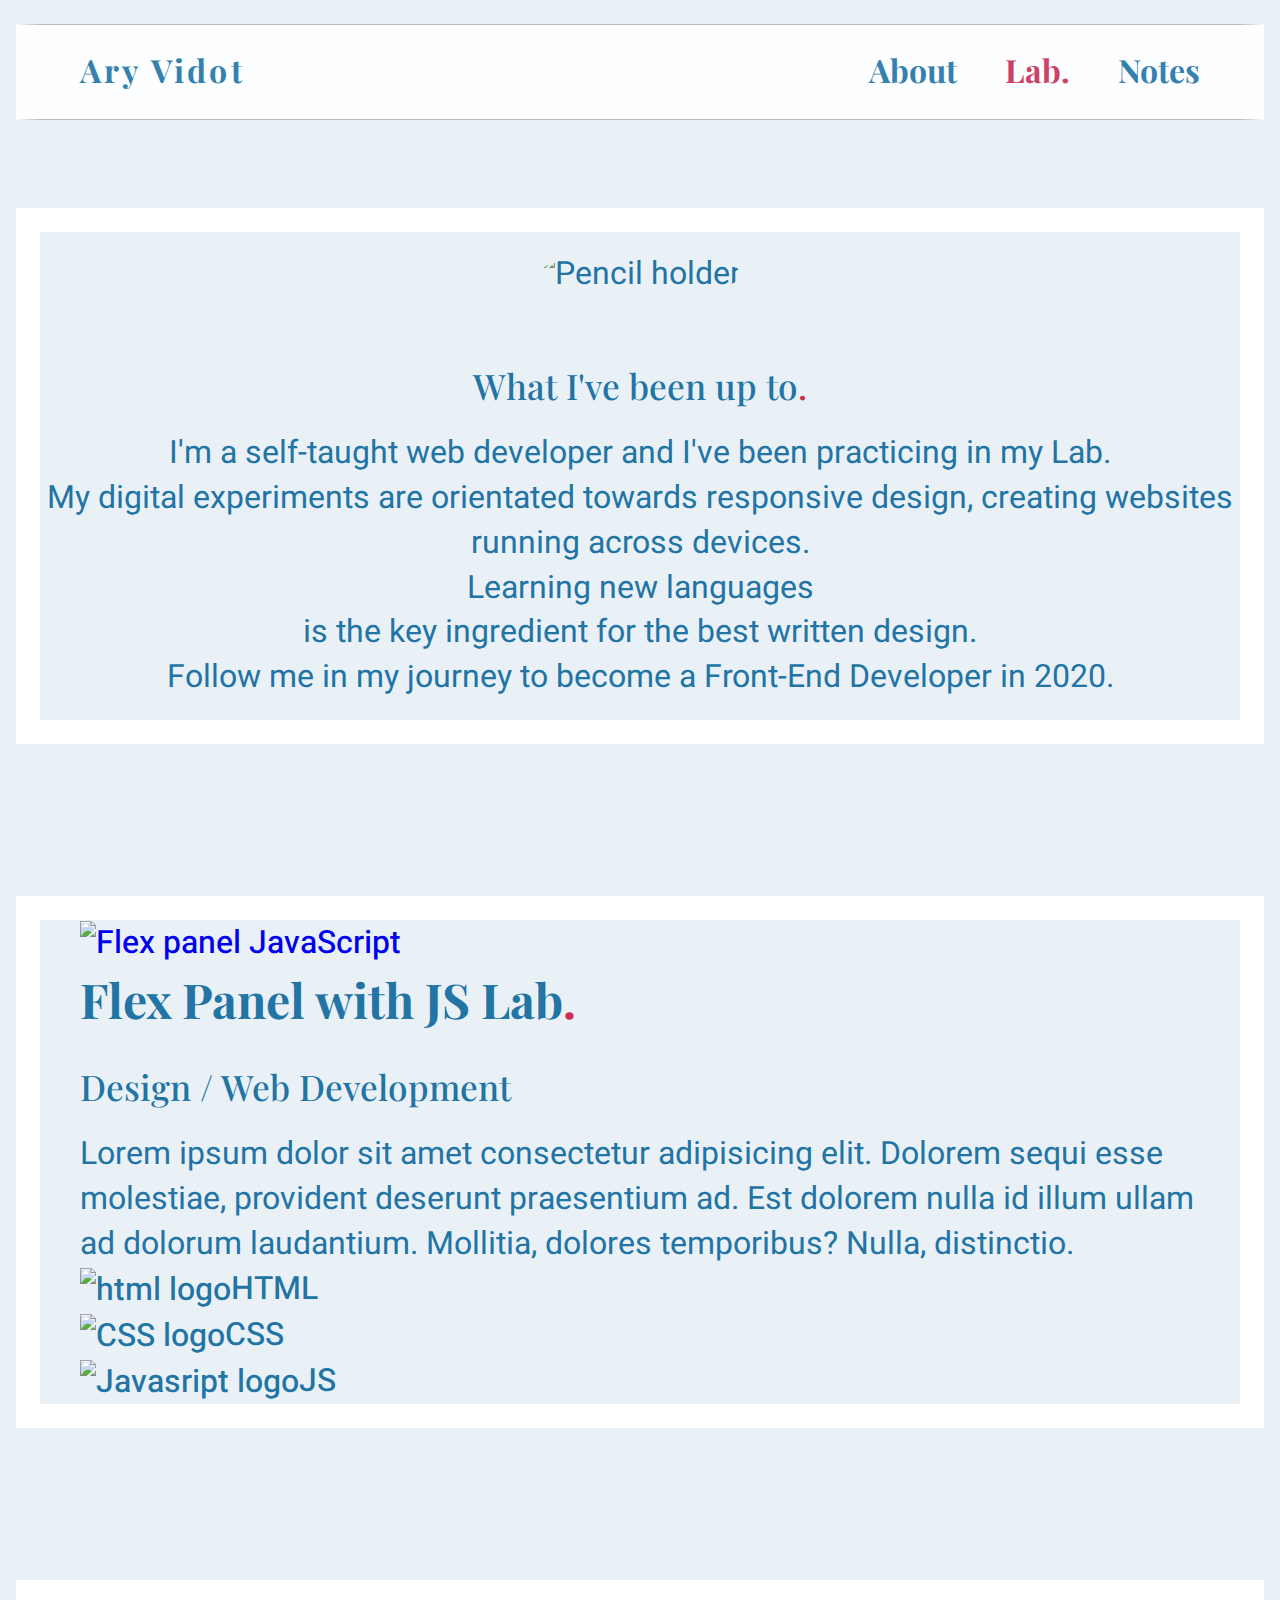
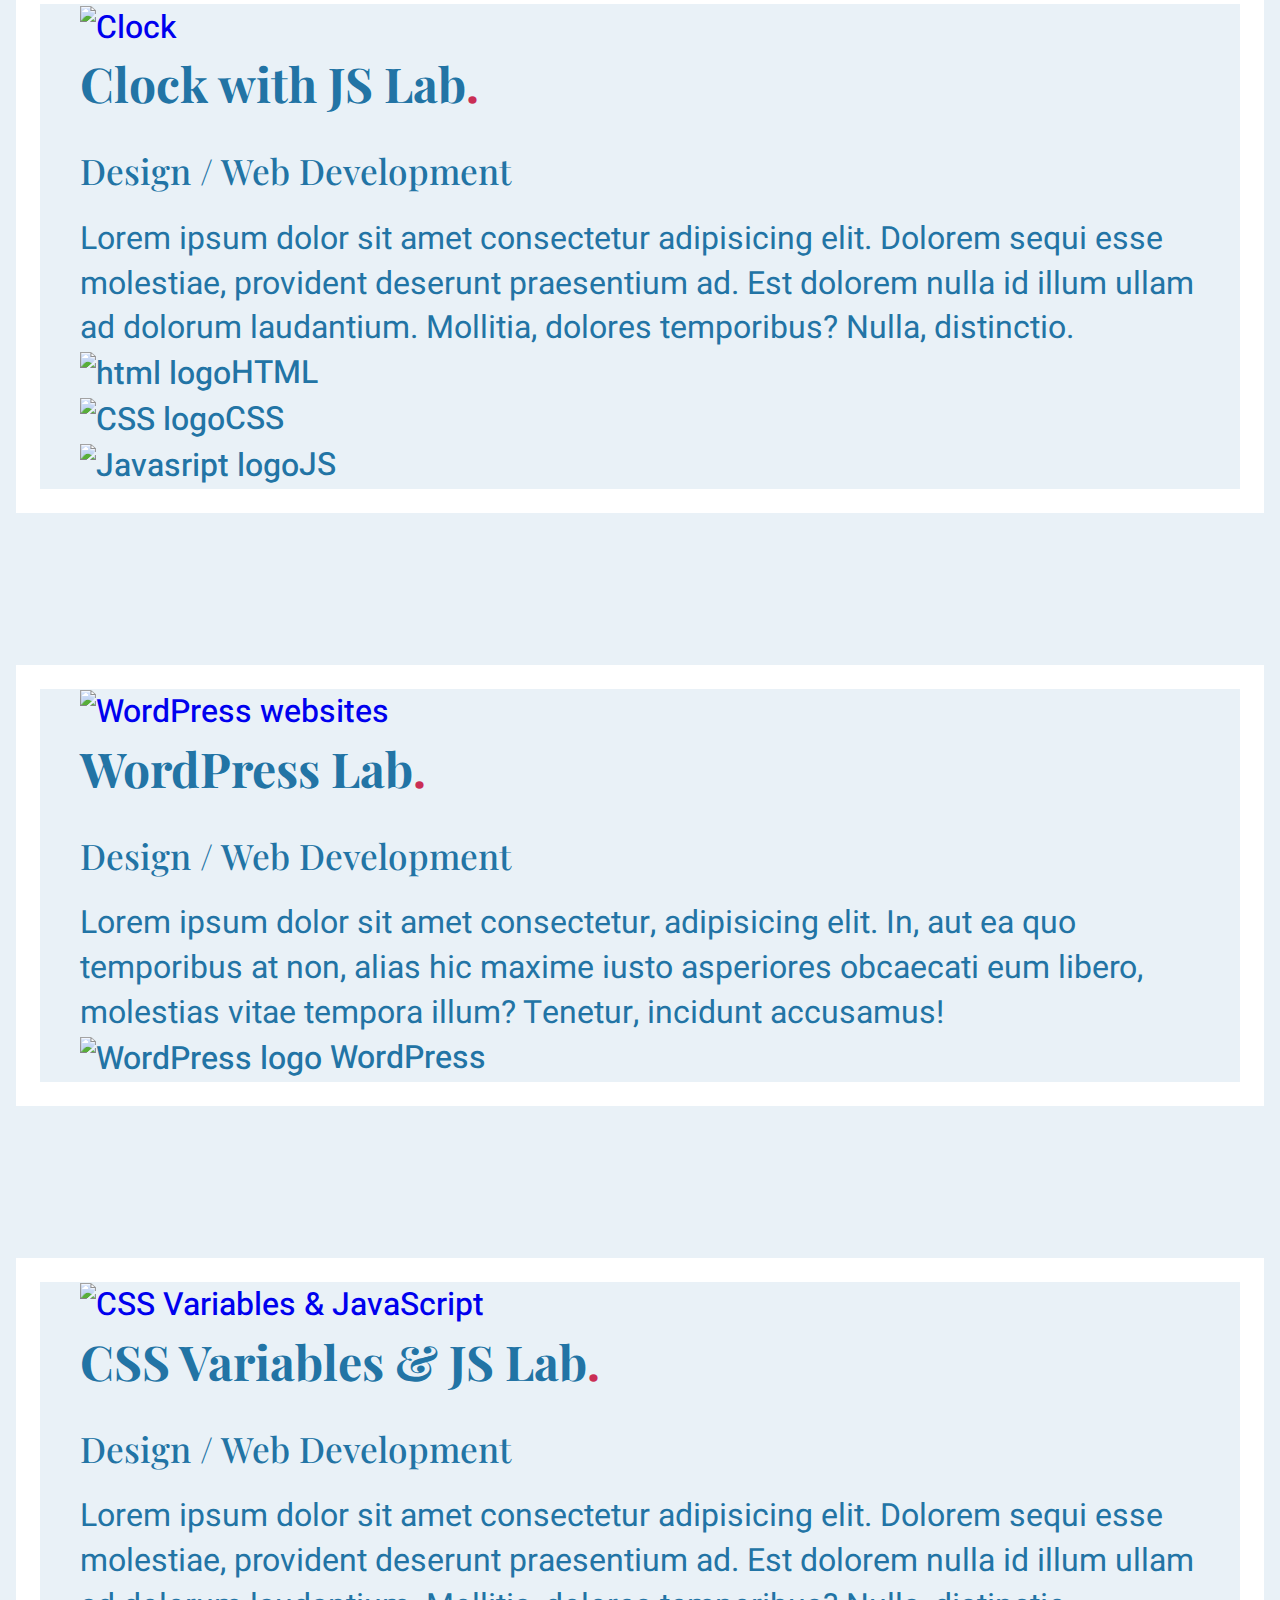
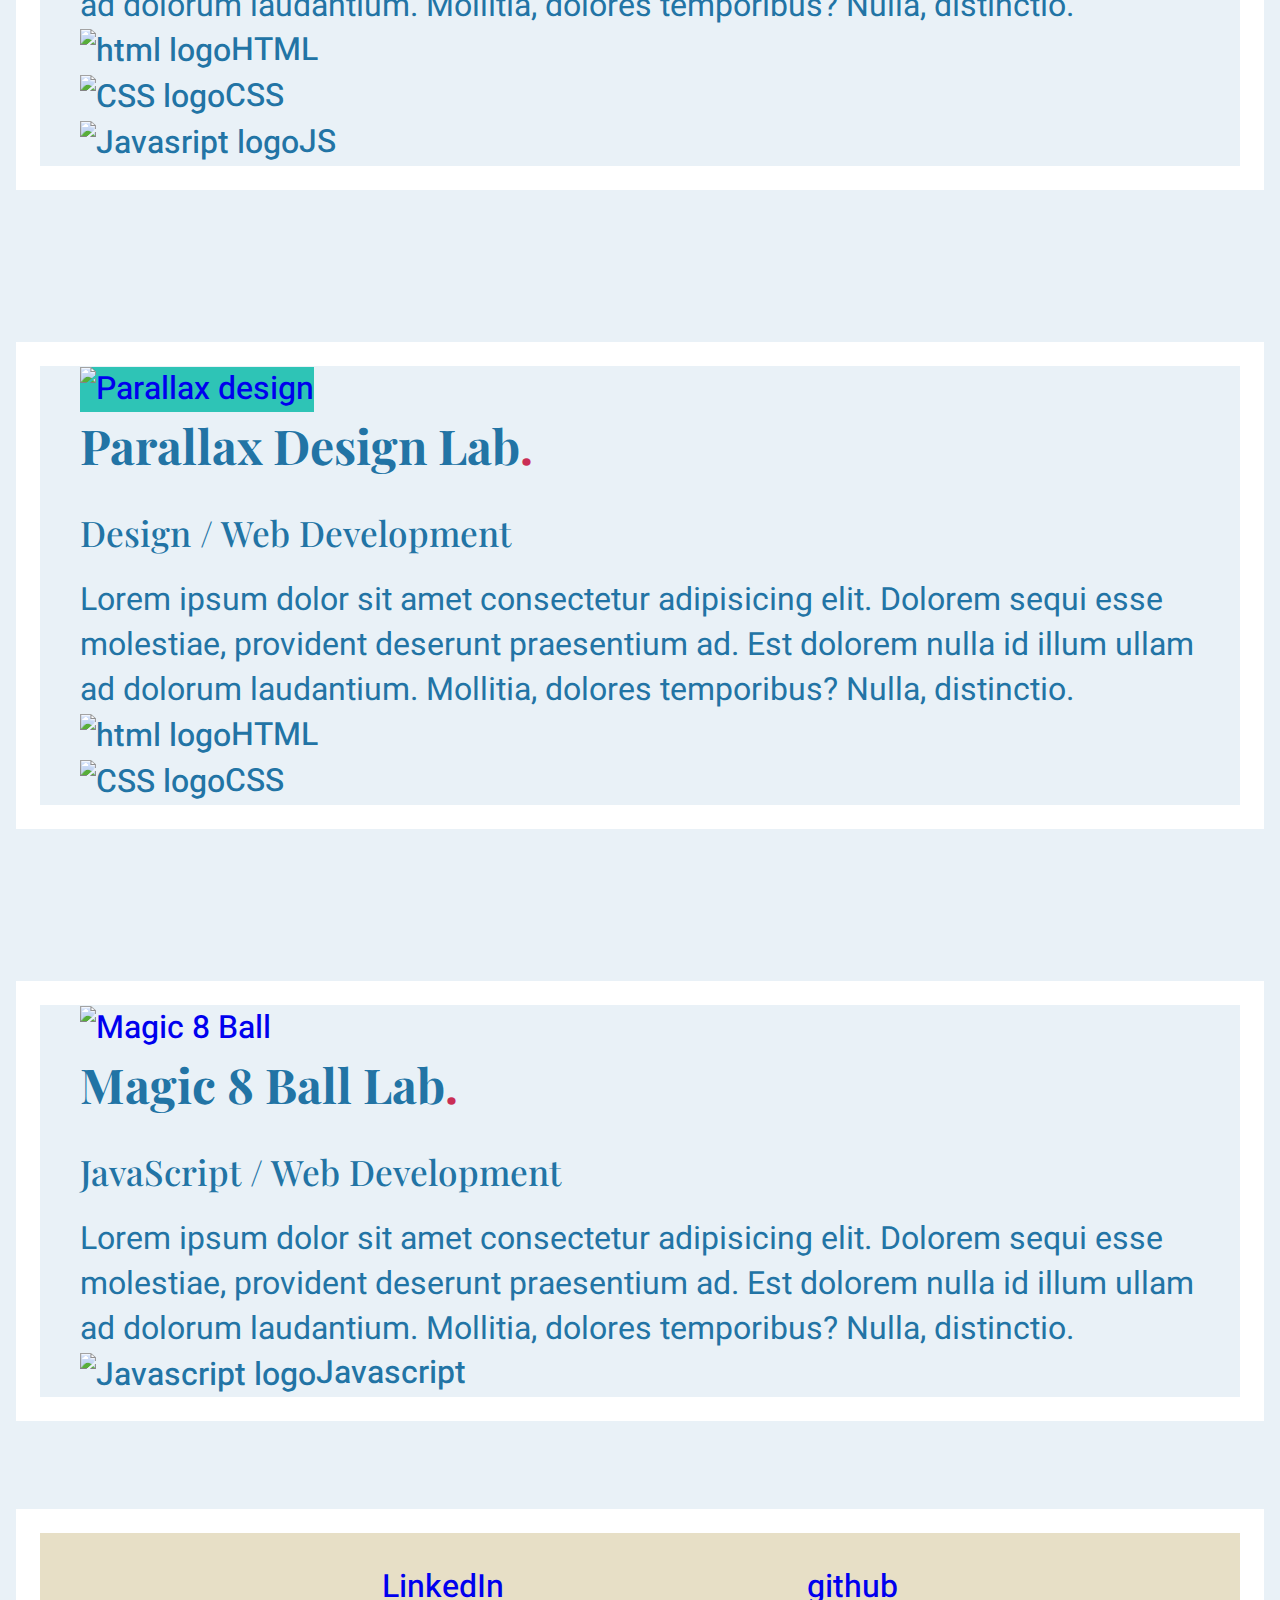
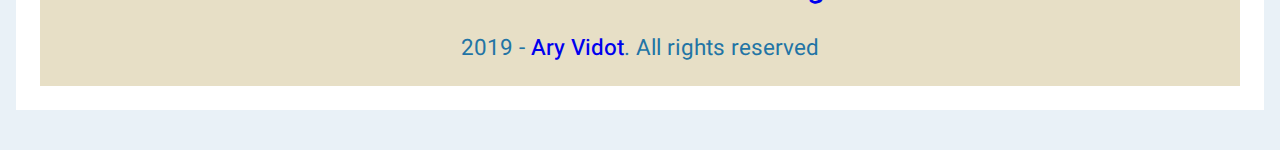
==== lab.html @ e5e116ed "CSS .dot value added" ====
<!DOCTYPE html>
<html class="no-js" lang="">
  <head>
    <meta charset="utf-8" />
    <title>Ary Vidot - Lab.</title>
    <meta name="description" content="" />
    <meta name="viewport" content="width=device-width, initial-scale=1" />

    <link rel="manifest" href="site.webmanifest" />
    <link rel="apple-touch-icon" href="icon.png" />
    <!-- Place favicon.ico in the root directory -->
    <!-- <div>Icons made by <a href="https://www.flaticon.com/authors/nikita-golubev" title="Nikita Golubev">Nikita Golubev</a> from <a href="https://www.flaticon.com/" title="Flaticon">www.flaticon.com</a></div> -->
    <link rel="stylesheet" href="css/normalize.css" />
    <link rel="stylesheet" href="css/main.css" />
    <link
      href="https://fonts.googleapis.com/css?family=Heebo|Playfair+Display:900&display=swap"
      rel="stylesheet"
    />
    <meta name="theme-color" content="#fafafa" />
  </head>

  <body>
    <header class="nav-top">
      <div class="ctnr ctnr-top">
        <div class="top-logo">
          <a href="index.html">Ary Vidot</a>
        </div>
        <!-- <div class="top-name">
          <a href="http://aryvidot.com">Ary Vidot</a>
        </div> -->
        <div class="nav-list">
          <nav>
            <ul class="nav-links">
              <li><a class="" href="index.html">About</a></li>
              <li>
                <a class="active" href="lab.html">Lab.</a>
              </li>
              <li>
                <a class="" href="notes.html">Notes</a>
              </li>
            </ul>
          </nav>
        </div>

        <!-- <div class="top-social">
          <a
            class="sub-i"
            href="https://www.instagram.com/ary_vidot/"
            title="Ary Vidot on Instagram"
            target="_blank"
          >Inst<svg class="svg-icon" viewBox>#</svg></a>
          <a
            class="sub-t"
            href="https://www.twiter.com/ary_vidot/"
            title="Ary Vidot on Twitter"
            target="_blank"
          >Twi<svg class="svg-icon" viewBox>#</svg></a>
        </a>
        </div> -->
      </div>
    </header>

    <section class="hello">
      <div class="ctnr ctnr-hello">
        <article>
          <figure>
            <img
              src="../img/lab/labPencil.jpg"
              alt="Pencil holder"
              class="pencil"
              height="100px"
              width="100px"
            />
          </figure>
          <h3>What I've been up to<span class="dot">.</span></h3>
          <p class="info">
            I'm a self-taught web developer and I've been practicing in my Lab.
            <br />
            My digital experiments are orientated towards responsive design,
            creating websites running across devices. <br />
            Learning new languages <br />is the key ingredient for the best
            written design. <br />
            Follow me in my journey to become a Front-End Developer in 2020.
          </p>
        </article>
      </div>
    </section>

    <section class="lab-shots">
      <div class="ctnr ctnr-shots">
        <article>
          <div class="shot">
            <a
              href="https://aryvidot.github.io/Flex-Panel-Baking/"
              target="_blank"
            >
              <img
                class="flex-panels"
                src="#"
                data-original="https://aryvidot.github.io/Flex-Panel-Baking//"
                alt="Flex panel JavaScript"
                height="auto"
                max-width="100%"
              />
            </a>
          </div>
          <div class="shot-info">
            <h2>Flex Panel with JS Lab<span class="dot">.</span></h2>
            <h3>Design / Web Development</h3>
            <p>
              Lorem ipsum dolor sit amet consectetur adipisicing elit. Dolorem
              sequi esse molestiae, provident deserunt praesentium ad. Est
              dolorem nulla id illum ullam ad dolorum laudantium. Mollitia,
              dolores temporibus? Nulla, distinctio.
            </p>
            <ul>
              <li><img src="#" alt="html logo" />HTML</li>
              <li><img src="#" alt="CSS logo" />CSS</li>
              <li><img src="#" alt="Javasript logo" />JS</li>
            </ul>
          </div>
        </article>
      </div>
    </section>

    <section class="lab-shots">
      <div class="ctnr ctnr-shots">
        <article>
          <div class="shot">
            <a
              href="https://aryvidot.github.io/JS-Clock-JS30Challenge/"
              target="_blank"
            >
              <img
                class="clock"
                src="#"
                data-original="https://aryvidot.github.io/JS-Clock-JS30Challenge/"
                alt="Clock"
                height="auto"
                max-width="100%"
              />
            </a>
          </div>
          <div class="shot-info">
            <h2>Clock with JS Lab<span class="dot">.</span></h2>
            <h3>Design / Web Development</h3>
            <p>
              Lorem ipsum dolor sit amet consectetur adipisicing elit. Dolorem
              sequi esse molestiae, provident deserunt praesentium ad. Est
              dolorem nulla id illum ullam ad dolorum laudantium. Mollitia,
              dolores temporibus? Nulla, distinctio.
            </p>
            <ul>
              <li><img src="#" alt="html logo" />HTML</li>
              <li><img src="#" alt="CSS logo" />CSS</li>
              <li><img src="#" alt="Javasript logo" />JS</li>
            </ul>
          </div>
        </article>
      </div>
    </section>

    <section class="lab-shots">
      <div class="ctnr">
        <div class="shot">
          <a href="http://hopecamillamakeup.co.uk/" target="_blank">
            <img
              class="wordpress"
              src="#"
              data-original="http://hopecamillamakeup.co.uk/"
              alt="WordPress websites"
            />
          </a>
        </div>
        <div class="shot-info">
          <h2>WordPress Lab<span class="dot">.</span></h2>
          <h3>Design / Web Development</h3>
          <p>
            Lorem ipsum dolor sit amet consectetur, adipisicing elit. In, aut ea
            quo temporibus at non, alias hic maxime iusto asperiores obcaecati
            eum libero, molestias vitae tempora illum? Tenetur, incidunt
            accusamus!
          </p>
          <ul>
            <li><img src="#" alt="WordPress logo" /> WordPress</li>
          </ul>
        </div>
      </div>
    </section>

    <section class="lab-shots">
      <div class="ctnr ctnr-shots">
        <article>
          <div class="shot">
            <a
              href="https://aryvidot.github.io/JS-CSS-Variables/"
              target="_blank"
            >
              <img
                class="css-variables"
                src="#"
                data-original="https://aryvidot.github.io/JS-CSS-Variables/"
                alt="CSS Variables & JavaScript"
                height="auto"
                max-width="100%"
              />
            </a>
          </div>
          <div class="shot-info">
            <h2>CSS Variables & JS Lab<span class="dot">.</span></h2>
            <h3>Design / Web Development</h3>
            <p>
              Lorem ipsum dolor sit amet consectetur adipisicing elit. Dolorem
              sequi esse molestiae, provident deserunt praesentium ad. Est
              dolorem nulla id illum ullam ad dolorum laudantium. Mollitia,
              dolores temporibus? Nulla, distinctio.
            </p>
            <ul>
              <li><img src="#" alt="html logo" />HTML</li>
              <li><img src="#" alt="CSS logo" />CSS</li>
              <li><img src="#" alt="Javasript logo" />JS</li>
            </ul>
          </div>
        </article>
      </div>
    </section>

    <section class="lab-shots">
      <div class="ctnr ctnr-shots">
        <article>
          <div class="shot">
            <a href="https://aryvidot.github.io/Parallax/" target="_blank">
              <img
                class="parallax"
                src="#"
                data-original="https://aryvidot.github.io/Parallax/"
                alt="Parallax design"
                height="auto"
                max-width="100%"
              />
            </a>
          </div>
          <div class="shot-info">
            <h2>Parallax Design Lab<span class="dot">.</span></h2>
            <h3>Design / Web Development</h3>
            <p>
              Lorem ipsum dolor sit amet consectetur adipisicing elit. Dolorem
              sequi esse molestiae, provident deserunt praesentium ad. Est
              dolorem nulla id illum ullam ad dolorum laudantium. Mollitia,
              dolores temporibus? Nulla, distinctio.
            </p>
            <ul>
              <li><img src="#" alt="html logo" />HTML</li>
              <li><img src="#" alt="CSS logo" />CSS</li>
            </ul>
          </div>
        </article>
      </div>
    </section>

    <section class="lab-shots">
      <div class="ctnr">
        <div class="shot">
          <a href="https://aryvidot.github.io/Magic8Ball/" target="_blank">
            <img
              class="8-Ball"
              src="#"
              data-original="https://aryvidot.github.io/Magic8Ball/"
              alt="Magic 8 Ball"
            />
          </a>
        </div>
        <div class="shot-info">
          <h2>Magic 8 Ball Lab<span class="dot">.</span></h2>
          <h3>JavaScript / Web Development</h3>
          <p>
            Lorem ipsum dolor sit amet consectetur adipisicing elit. Dolorem
            sequi esse molestiae, provident deserunt praesentium ad. Est dolorem
            nulla id illum ullam ad dolorum laudantium. Mollitia, dolores
            temporibus? Nulla, distinctio.
          </p>
          <ul>
            <li><img src="#" alt="Javascript logo" />Javascript</li>
          </ul>
        </div>
      </div>
    </section>

    <footer>
      <div class="ctnr">
        <div class="ctnr-footer">
          <div class="footer-list">
            <ul>
              <li>
                <a href="https://www.linkedin.com/in/ary-vidot/" target="_blank"
                  >LinkedIn</a
                >
              </li>
              <li>
                <a href="https://github.com/AryVidot" target="_blank">github</a>
              </li>
            </ul>
          </div>
          <div class="copyright">
            <p>
              2019 - <a href="www.aryvidot.com">Ary Vidot</a>. All rights
              reserved
            </p>
          </div>
        </div>
      </div>
    </footer>
    <!-- End Footer-->
  </body>
</html>
---- css/main.css ----
/*! HTML5 Boilerplate v7.2.0 | MIT License | https://html5boilerplate.com/ */

/* main.css 2.0.0 | MIT License | https://github.com/h5bp/main.css#readme */
/*
 * What follows is the result of much research on cross-browser styling.
 * Credit left inline and big thanks to Nicolas Gallagher, Jonathan Neal,
 * Kroc Camen, and the H5BP dev community and team.
 */

/* ==========================================================================
   Base styles: opinionated defaults
   ========================================================================== */

html {
  color: var(--fc-1);
  font-size: 16px;
  line-height: 1.4;
  height: 100%;
  width: 100%;
}

@import url("https://fonts.googleapis.com/css?family=Heebo|Playfair+Display&display=swap");

/*
 * Remove text-shadow in selection highlight:
 * https://twitter.com/miketaylr/status/12228805301
 *
 * Vendor-prefixed and regular ::selection selectors cannot be combined:
 * https://stackoverflow.com/a/16982510/7133471
 *
 * Customize the background color to match your design.
 */

::-moz-selection {
  background: #b3d4fc;
  text-shadow: none;
}

::selection {
  background: #b3d4fc;
  text-shadow: none;
}

/*
 * A better looking default horizontal rule
 */

hr {
  display: block;
  height: 1px;
  border: 0;
  border-top: 1px solid #ccc;
  margin: 1em 0;
  padding: 0;
}

/*
 * Remove the gap between audio, canvas, iframes,
 * images, videos and the bottom of their containers:
 * https://github.com/h5bp/html5-boilerplate/issues/440
 */

audio,
canvas,
iframe,
img,
svg,
video {
  vertical-align: middle;
}

/*
 * Remove default fieldset styles.
 */

fieldset {
  border: 0;
  margin: 0;
  padding: 0;
}

/*
 * Allow only vertical resizing of textareas.
 */

textarea {
  resize: vertical;
}

/* ==========================================================================
   Browser Upgrade Prompt
   ========================================================================== */

.browserupgrade {
  margin: 0.2em 0;
  background: #ccc;
  color: #000;
  padding: 0.2em 0;
}

/* ==========================================================================
   Author's custom styles
   ========================================================================== */
/*  -------------- General Style ------------- */
* {
  box-sizing: border-box;
  margin: 0;
  padding: 0;
  -webkit-font-smoothing: antialiased;
}
:root{
  --ff-primary: "Heebo", sans-serif;
  --ff-secondary: "Playfair Display", serif;

  --fc-1: #2274a5;
  --fc-2: #ca2e55;

  --primary-clr: #e9f1f7;
  --secondary-clr: #e7dfc6;

  --fw-2:
  /* font-weight h2 */
  --fw-3:
    /* font-weight h3 */
  --fw-p:
    /* font-weight p */

  --fs-2:
  --fs-3:
  --fs-p:

}



body {
  width: 100%;
  font-size: 1rem;
  font-family: var(--ff-primary);
  min-width: 360px;
  height: fit-content;
  scroll-behavior: smooth;
  background-color: var(--primary-clr);
  border-left: 0.5em solid;
  border-left-color: var(--primary-clr);
  border-bottom: 0.5em solid;
  border-bottom-color: var(--primary-clr);
  border-right: 0.5em solid;
  border-right-color: var(--primary-clr);

}

.ctnr {
  width: 100%;
  padding: 0 1.25em;
  border: 0.75em solid #fff;
  margin-bottom: 0.75em;
}

.btn {
  margin: 1em;
  padding: 0.625em 1.75em;
  border: 2px solid;
  border-color: var(--fc-2);
  border-radius: 8px;
  text-align: center;
  color: var(--fc-2);
}

.btn:hover {
  cursor: pointer;
}

/* ============================
Colour Palette

#FF9F1C - BRIGHT YELLOW (CRAYOLA)
#FFBF69 - TOPAZ
#FFFFFF - WHITE
#CBF3F0 - AERO BLUE
#2EC4B6 - MAXIMUM BLUE GREEN

================================ */

/* ===============================
TYPOGRAPHY ====================== */
/* heading: Proza Libre
body: Open Sans*/

h1,
h2,
h3 {
  font-family: var(--ff-secondary);
}

h1 {
  font-weight: black 900;
  margin-bottom: 0.6em;
  font-size: 4rem;
}


.intro p {
  font-size: 1.5rem;
  font-weight: 900;
  padding: 0 0 1.5em 0;
  /* padding: 1em; */
  /* margin: 0 20px; */
}

/* .ctnr-hero p {
  margin-bottom: 1em;
  text-align: center;
  border: 1px solid olive;
  font-size: 30px;
  font-weight: bold;
  width: 100%;
} */
h2 {
  font-weight: 700;
  font-size: 1.5rem;
  margin-bottom: 0.6em;
}

h3 {
  font-weight: 500;
  font-size: 1.1rem;
  margin-bottom: 0.6em;
}

.dot, span{
  color: var(--fc-2);
}

/* TEXT Area set up */

textarea.user_name {
  height: auto;
  overflow: hidden;
  padding: 0.625em 0;
  overflow-wrap: break-word;
}

textarea {
  background: none;
  border: none !important;
  box-shadow: none !important;
  outline: none !important;
  resize: none !important;
  display: inline-block;
  vertical-align: top;
  width: 100%;
  height: 110px;
  text-align: center;
}

::placeholder {
  color: var(--fc-2);
  opacity: 0.9;
}
/* input:not(::placeholder-shown) {
  color: #f6b75d;
} */

li,
a {
  font-family: var(--ff-primary);
  font-weight: 500;
  text-decoration: none;
  list-style: none;
}

.crossed-out {
  text-decoration: line-through;
  color: var(--fc-2);
}

.active {
  color: var(--fc-2);
}

/* ===============================
============ LAYOUT ==============
=============================== */

/* .hero img {
  height: 100%;
  border-radius: 50%;
} */

/* ----- header ----- */
.top-logo {
  margin: 0;
  cursor: pointer;
  margin-right: auto;
}

.top-logo a {
  font-family: var(--ff-secondary);
  font-weight: bolder;
  letter-spacing: 0.1rem;
  color: var(--fc-1);
}

/* ----- Navigation ----- */
/* --- Nav --- */

.nav-top {
  display: flex;
  align-items: center;
  padding: 0;
  width: 100%;
  position: sticky;
  top: 0;
}

.ctnr-top {
  margin-top: 0.75em;
  margin-bottom: 0.75em;
  border-bottom: 1px #b7b8b6 solid;
  border-top: 1px #b7b8b6 solid;
  padding: 0 1.25em;
  height: 3em;
  background-color: #fff;
  opacity: 0.9;
  display: flex;
  align-items: center;
}

.nav-list li {
  margin: 0 0 0 1.5em;
  padding: 0;
}

nav ul {
  list-style: none;
  display: flex;
  padding: 0;
  margin: 0;
}

nav a {
  font-family: var(--ff-secondary);
  font-weight: bolder;
  color: var(--fc-1);
  /* letter-spacing: 0.1rem; */
}

.nav-links li a:hover {
  color: var(--fc-2);
}
/* --- Social Top --- TO VERIFY before deployment ---*/
/* .top-social {
  -webkit-box-flex: 0;
  flex: 0 0 150px;
  flex-grow: 0;
  flex-shrink: 0;
  flex-basis: 150px;
  padding-top: 2px;
  text-align: right;
} */

/* ----- Hero ----- */

.ctnr-hero {
  text-align: center;
  min-height: fit-content;
  width: 100%;
  padding: 0 1.25em;
  margin-top: 0;
  /* background-image: url("../img/silhouette.jpg"); */
  /* https://www.pexels.com/photo/adult-art-beautiful-beauty-415206/ */
  background-repeat: no-repeat;
  background-size: contain;
  background-position: right;
  height: fit-content;
}

/* .hero_section_intro {
  mix-blend-mode: difference;
} */

.hero {
  padding: 0;
  /* height: fit-content; */
  /* height: 70vh; */
}

/* ----- About ----- */
.about {
  background-color: var(--secondary-clr);
  /* border: 1px solid red; */
}
.ctnr-about {
  display: flex;
  justify-content: center;
  width: 100%;
}
.about-text {
  font-size: 1.5rem;
  font-weight: bold;
  margin: 2em 0;
  display: flex;
  justify-items: center;
  align-items: center;
  flex-direction: column;
  text-align: center;
}

/* ---- Revisit Button colour ???? --- */
.connect a:hover {
  color: red;
}

/* ----- Lab ----- */
.lab {
  background-color: var(--secondary-clr);
}

.ctnr-lab .hello{
  display: flex;
  justify-content: center;
  width: 100%;
}
.lab-text {
  margin: 2em 0;
  display: flex;
  justify-items: center;
  align-items: center;
  flex-direction: column;
  text-align: center;
}
.hello {
  padding: 2em 0;
}
.pencil {
  border-radius: 50%;
  margin-bottom: 2em;
}

.lab-shots {
  padding: 2em 0;
}

.ctnr-hello {
  text-align: center;
  min-height: fit-content;
  width: 100%;
  padding: 0.625em 0;
}

.ctnr-shots {
  /* display: flex; */
  flex-direction: column;
  justify-content: center;
  width: 100%;
}
.ctnr-lab article {
  /* display: flex;
  justify-content: center;
  flex-direction: column;
  width: 100%; */

  text-align: center;
  margin: 1em 0 0;
}

/* Add random colour for sections with Javascript */

.parallax {
  background-color: #2ec4b6;
}
.magic8Ball {
  background-color: coral;
}
.wordPress {
  background-color: deeppink;
}

/* ----- Contact ----- */
.contact {
  background-color: var(--secondary-clr);
  color: var(--fc-1);
}
.ctnr-contact {
  display: flex;
  justify-content: center;
  flex-direction: column;
  width: 100%;
}
.ctnr-contact article {
  text-align: center;
  margin: 1em 0 0;
}

.contact-text {
  margin: 2em 0;
  /* line-height: 1.5; */
  display: flex;
  justify-items: center;
  align-items: center;
  flex-direction: column;
  text-align: center;
}
/* ----- Footer ----- */
footer {
  background-color: var(--secondary-clr);
  /* border-top: 12px solid #fff; */
}
.ctnr-footer {
  display: flex;
  flex-direction: column;
  margin-bottom: 0;
  padding: 0;
}
/* .footer-list {
  display: flex;
} */
.footer-list ul {
  list-style: none;
  display: flex;
  justify-content: space-evenly;
  margin-top: 1em;
}
.footer-list a {
  cursor: pointer;
  /* margin-top: 2em; */
}
.copyright {
  /* border-top: 1px solid black; */
  text-align: center;
  font-size: 0.7rem;
  margin: 1em 0;
}

/* ==========================================================================
   Helper classes
   ========================================================================== */

/*
 * Hide visually and from screen readers
 */

.hidden {
  display: none !important;
}

/*
* Hide only visually, but have it available for screen readers:
* https://snook.ca/archives/html_and_css/hiding-content-for-accessibility
*
* 1. For long content, line feeds are not interpreted as spaces and small width
*    causes content to wrap 1 word per line:
*    https://medium.com/@jessebeach/beware-smushed-off-screen-accessible-text-5952a4c2cbfe
*/

.sr-only {
  border: 0;
  clip: rect(0, 0, 0, 0);
  height: 1px;
  margin: -1px;
  overflow: hidden;
  padding: 0;
  position: absolute;
  white-space: nowrap;
  width: 1px;
  /* 1 */
}

/*
* Extends the .sr-only class to allow the element
* to be focusable when navigated to via the keyboard:
* https://www.drupal.org/node/897638
*/

.sr-only.focusable:active,
.sr-only.focusable:focus {
  clip: auto;
  height: auto;
  margin: 0;
  overflow: visible;
  position: static;
  white-space: inherit;
  width: auto;
}

/*
* Hide visually and from screen readers, but maintain layout
*/

.invisible {
  visibility: hidden;
}

/*
* Clearfix: contain floats
*
* For modern browsers
* 1. The space content is one way to avoid an Opera bug when the
*    `contenteditable` attribute is included anywhere else in the document.
*    Otherwise it causes space to appear at the top and bottom of elements
*    that receive the `clearfix` class.
* 2. The use of `table` rather than `block` is only necessary if using
*    `:before` to contain the top-margins of child elements.
*/

.clearfix:before,
.clearfix:after {
  content: " ";
  /* 1 */
  display: table;
  /* 2 */
}

.clearfix:after {
  clear: both;
}

/* ==========================================================================
   EXAMPLE Media Queries for Responsive Design.
   These examples override the primary ('mobile first') styles.
   Modify as content requires.
   ========================================================================== */

/* MOBILE FIRST */

/* @media (max-width: 520px) {
  .top-name {
    display: none;
  }
} */
/* @media (max-width: 1080px) {
  .top-social {
    display: none;
  }
  .nav-list {
    text-align: right;
  }
} */

@media screen and (min-width: 786px) {
  html {
    font-size: 1.5rem;
  }
}

@media screen and (min-width: 1200px) {
  html {
    font-size: 2rem;
  }
  textarea.user_name {
    height: auto;
    overflow: hidden;
    padding: 0.625em 0;
    overflow-wrap: break-word;
  }

  textarea {
    background: none;
    border: none !important;
    box-shadow: none !important;
    outline: none !important;
    resize: none !important;
    display: inline-block;
    vertical-align: top;
    width: 100%;
    height: 1.5em;
    text-align: center;
  }
}

/* ================================ */
/* @media only screen and (max-width: 767px) body {
  font-size: 14px;
  line-height: 24px;
}
@media only screen and (min-width: 35em) {
  Style adjustments for viewports that meet the condition
} */

@media print,
  (-webkit-min-device-pixel-ratio: 1.25),
  (min-resolution: 1.25dppx),
  (min-resolution: 120dpi) {
  /* Style adjustments for high resolution devices */
}

/* ==========================================================================
   Print styles.
   Inlined to avoid the additional HTTP request:
   https://www.phpied.com/delay-loading-your-print-css/
   ========================================================================== */

@media print {
  *,
  *:before,
  *:after {
    background: transparent !important;
    color: #000 !important;
    /* Black prints faster */
    -webkit-box-shadow: none !important;
    box-shadow: none !important;
    text-shadow: none !important;
  }
  a,
  a:visited {
    text-decoration: underline;
  }
  a[href]:after {
    content: " (" attr(href) ")";
  }
  abbr[title]:after {
    content: " (" attr(title) ")";
  }
  /*
     * Don't show links that are fragment identifiers,
     * or use the `javascript:` pseudo protocol
     */
  a[href^="#"]:after,
  a[href^="javascript:"]:after {
    content: "";
  }
  pre {
    white-space: pre-wrap !important;
  }
  pre,
  blockquote {
    border: 1px solid #999;
    page-break-inside: avoid;
  }
  /*
     * Printing Tables:
     * https://web.archive.org/web/20180815150934/http://css-discuss.incutio.com/wiki/Printing_Tables
     */
  thead {
    display: table-header-group;
  }
  tr,
  img {
    page-break-inside: avoid;
  }
  p,
  h2,
  h3 {
    orphans: 3;
    widows: 3;
  }
  h2,
  h3 {
    page-break-after: avoid;
  }
}
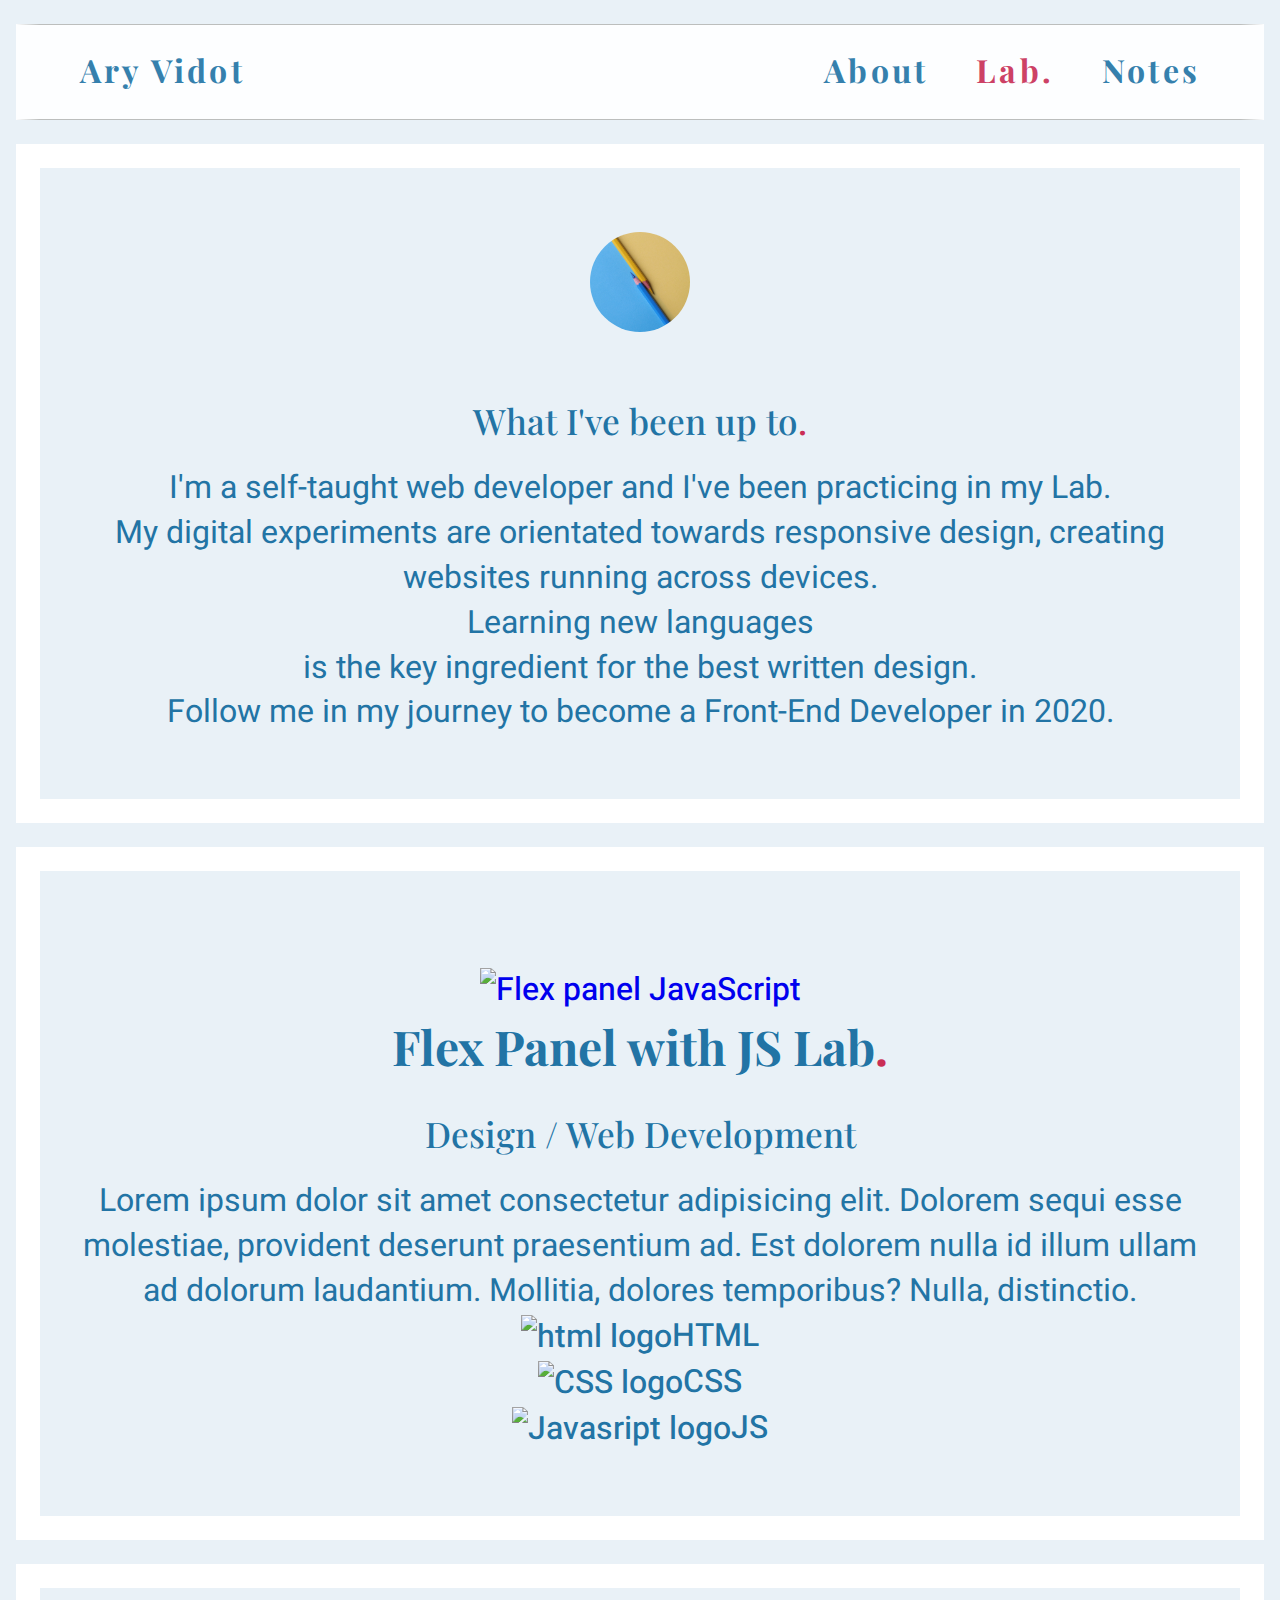
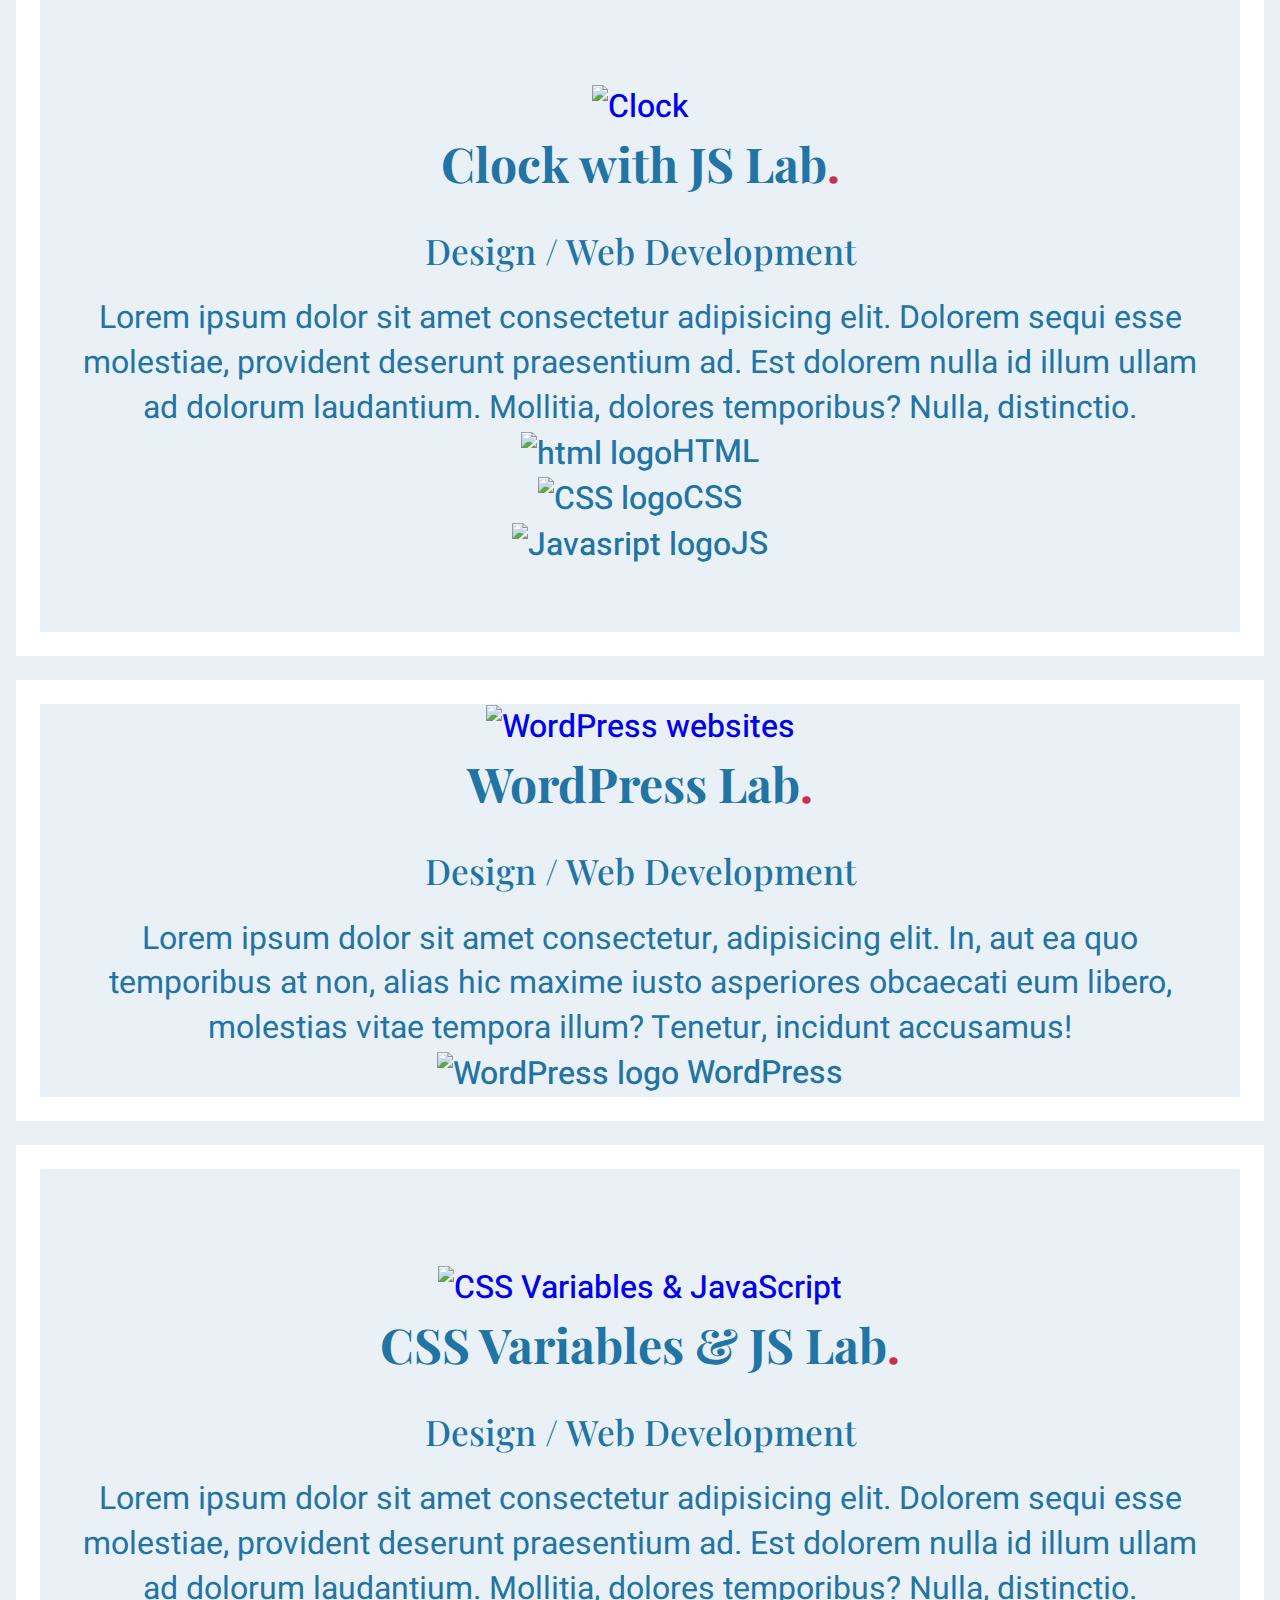
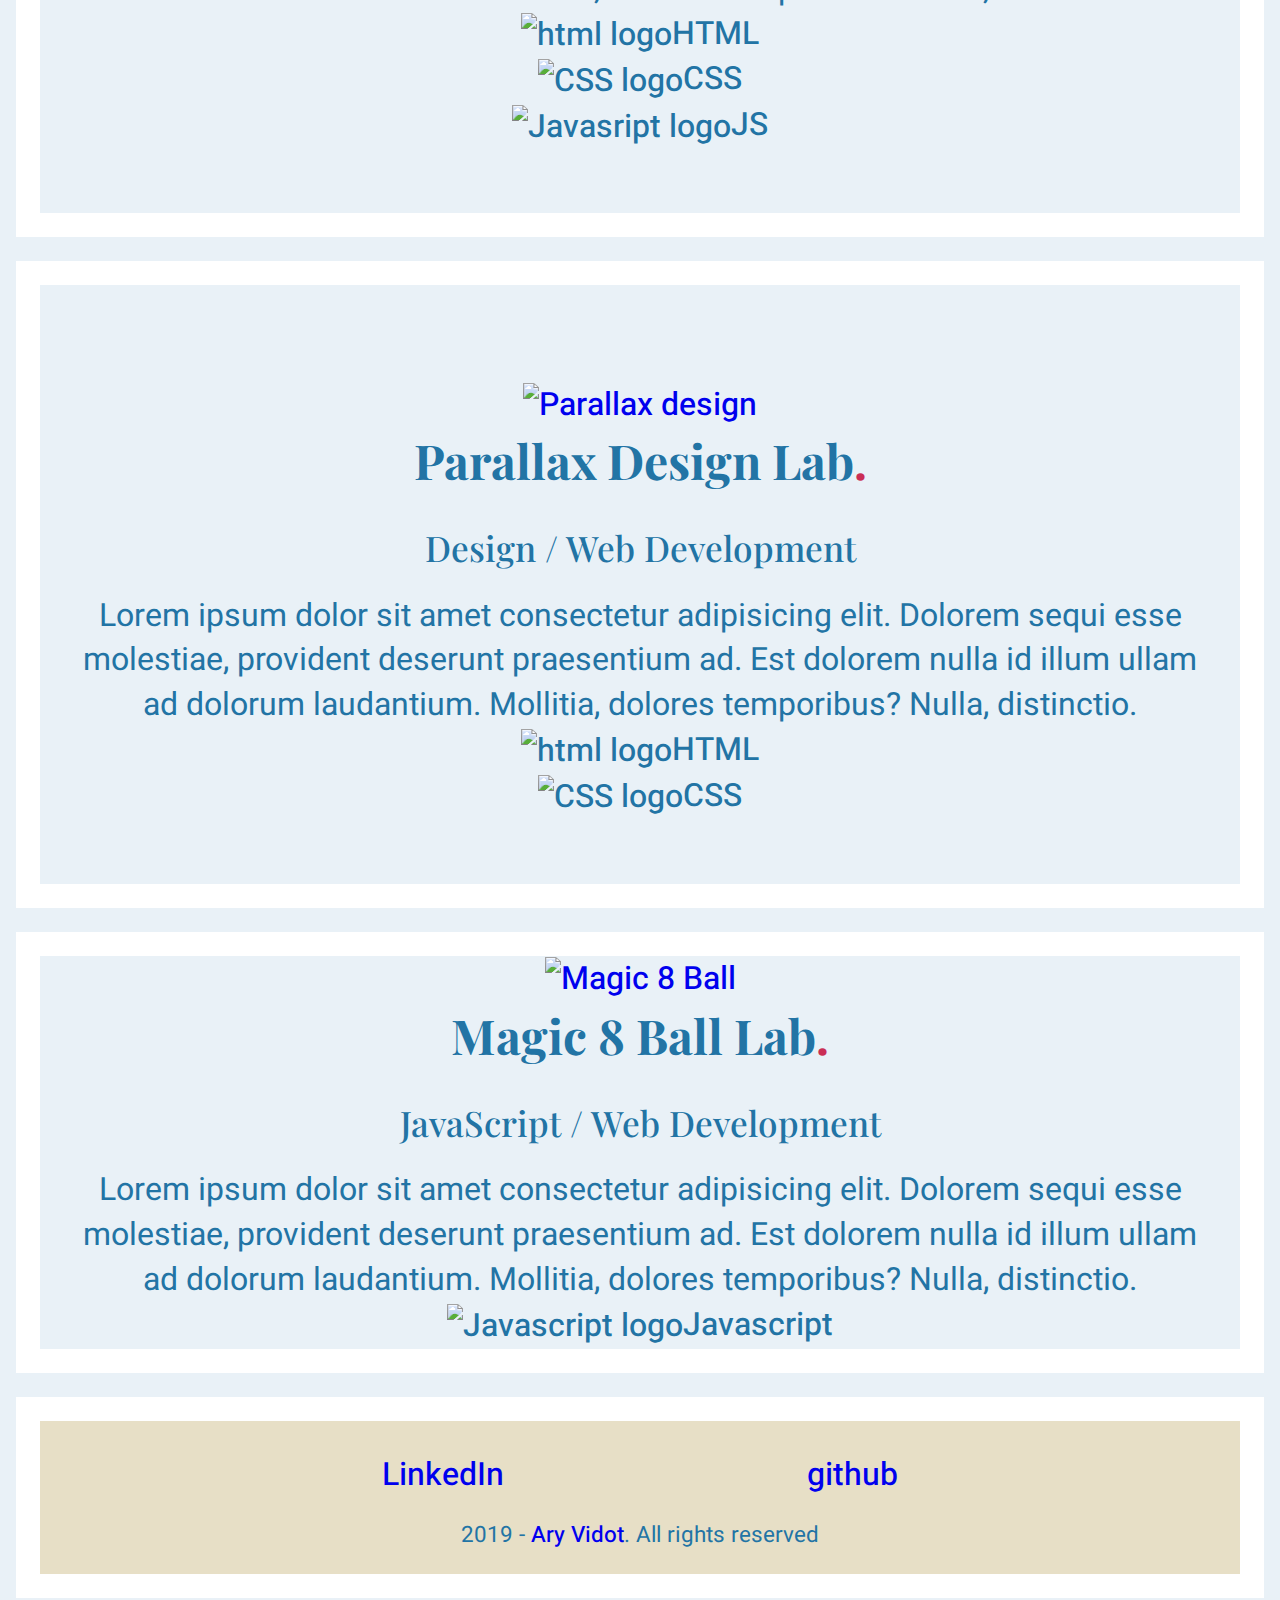
==== commit f96de75b: "Lab sizing amended" ====
--- a/lab.html
+++ b/lab.html
@@ -60,12 +60,12 @@
       </div>
     </header>
 
-    <section class="hello">
-      <div class="ctnr ctnr-hello">
+    <section class="hero">
+      <div class="ctnr ctnr-hero">
         <article>
           <figure>
             <img
-              src="../img/lab/labPencil.jpg"
+              src="img/labPencil.jpg"
               alt="Pencil holder"
               class="pencil"
               height="100px"
@@ -161,7 +161,7 @@
     </section>
 
     <section class="lab-shots">
-      <div class="ctnr">
+      <div class="ctnr ctnr-shots">
         <div class="shot">
           <a href="http://hopecamillamakeup.co.uk/" target="_blank">
             <img
@@ -259,7 +259,7 @@
     </section>
 
     <section class="lab-shots">
-      <div class="ctnr">
+      <div class="ctnr ctnr-shots">
         <div class="shot">
           <a href="https://aryvidot.github.io/Magic8Ball/" target="_blank">
             <img
--- a/css/main.css
+++ b/css/main.css
@@ -126,8 +126,18 @@
     /* font-weight p */
 
   --fs-2:
+  /* font-size */
   --fs-3:
   --fs-p:
+
+  /* spacer - padding and margin */
+/* --spacer: 1rem;
+--spacer-md: calc(var(--spacer)*2);
+--spacer-lg: calc(var(--spacer)*3);
+
+--shadow: 0 0 1em rgba(0,0,0,.25);
+--br-img: 50%;
+--br: 8px; */
 
 }
 
@@ -250,8 +260,9 @@
   display: inline-block;
   vertical-align: top;
   width: 100%;
-  height: 110px;
-  text-align: center;
+  height: 115px;
+  text-align: center;
+  color: var(--fc-2);
 }
 
 ::placeholder {
@@ -343,6 +354,8 @@
   font-family: var(--ff-secondary);
   font-weight: bolder;
   color: var(--fc-1);
+  letter-spacing: 0.1rem;
+
   /* letter-spacing: 0.1rem; */
 }
 
@@ -368,11 +381,9 @@
   width: 100%;
   padding: 0 1.25em;
   margin-top: 0;
-  /* background-image: url("../img/silhouette.jpg"); */
-  /* https://www.pexels.com/photo/adult-art-beautiful-beauty-415206/ */
-  background-repeat: no-repeat;
+  /* background-repeat: no-repeat;
   background-size: contain;
-  background-position: right;
+  background-position: right; */
   height: fit-content;
 }
 
@@ -416,12 +427,19 @@
 .lab {
   background-color: var(--secondary-clr);
 }
-
-.ctnr-lab .hello{
+figure{
+  padding-top: 2em;
+}
+
+.info{
+  padding-bottom: 2em;
+}
+.ctnr-lab .hero{
   display: flex;
   justify-content: center;
   width: 100%;
 }
+
 .lab-text {
   margin: 2em 0;
   display: flex;
@@ -430,51 +448,41 @@
   flex-direction: column;
   text-align: center;
 }
-.hello {
-  padding: 2em 0;
-}
+
 .pencil {
   border-radius: 50%;
   margin-bottom: 2em;
+  /* padding-top: 20px; */
 }
 
 .lab-shots {
-  padding: 2em 0;
-}
-
-.ctnr-hello {
-  text-align: center;
-  min-height: fit-content;
-  width: 100%;
-  padding: 0.625em 0;
+  display: flex;
 }
 
 .ctnr-shots {
-  /* display: flex; */
+  display: flex;
   flex-direction: column;
   justify-content: center;
-  width: 100%;
-}
-.ctnr-lab article {
-  /* display: flex;
-  justify-content: center;
-  flex-direction: column;
-  width: 100%; */
-
+  text-align: center;
+  width: 100%;
+}
+
+.ctnr-shots article {
+  padding: 2em 0; 
   text-align: center;
   margin: 1em 0 0;
 }
 
 /* Add random colour for sections with Javascript */
 
-.parallax {
+/* .parallax {
   background-color: #2ec4b6;
 }
 .magic8Ball {
   background-color: coral;
 }
 .wordPress {
-  background-color: deeppink;
+  background-color: deeppink; */
 }
 
 /* ----- Contact ----- */
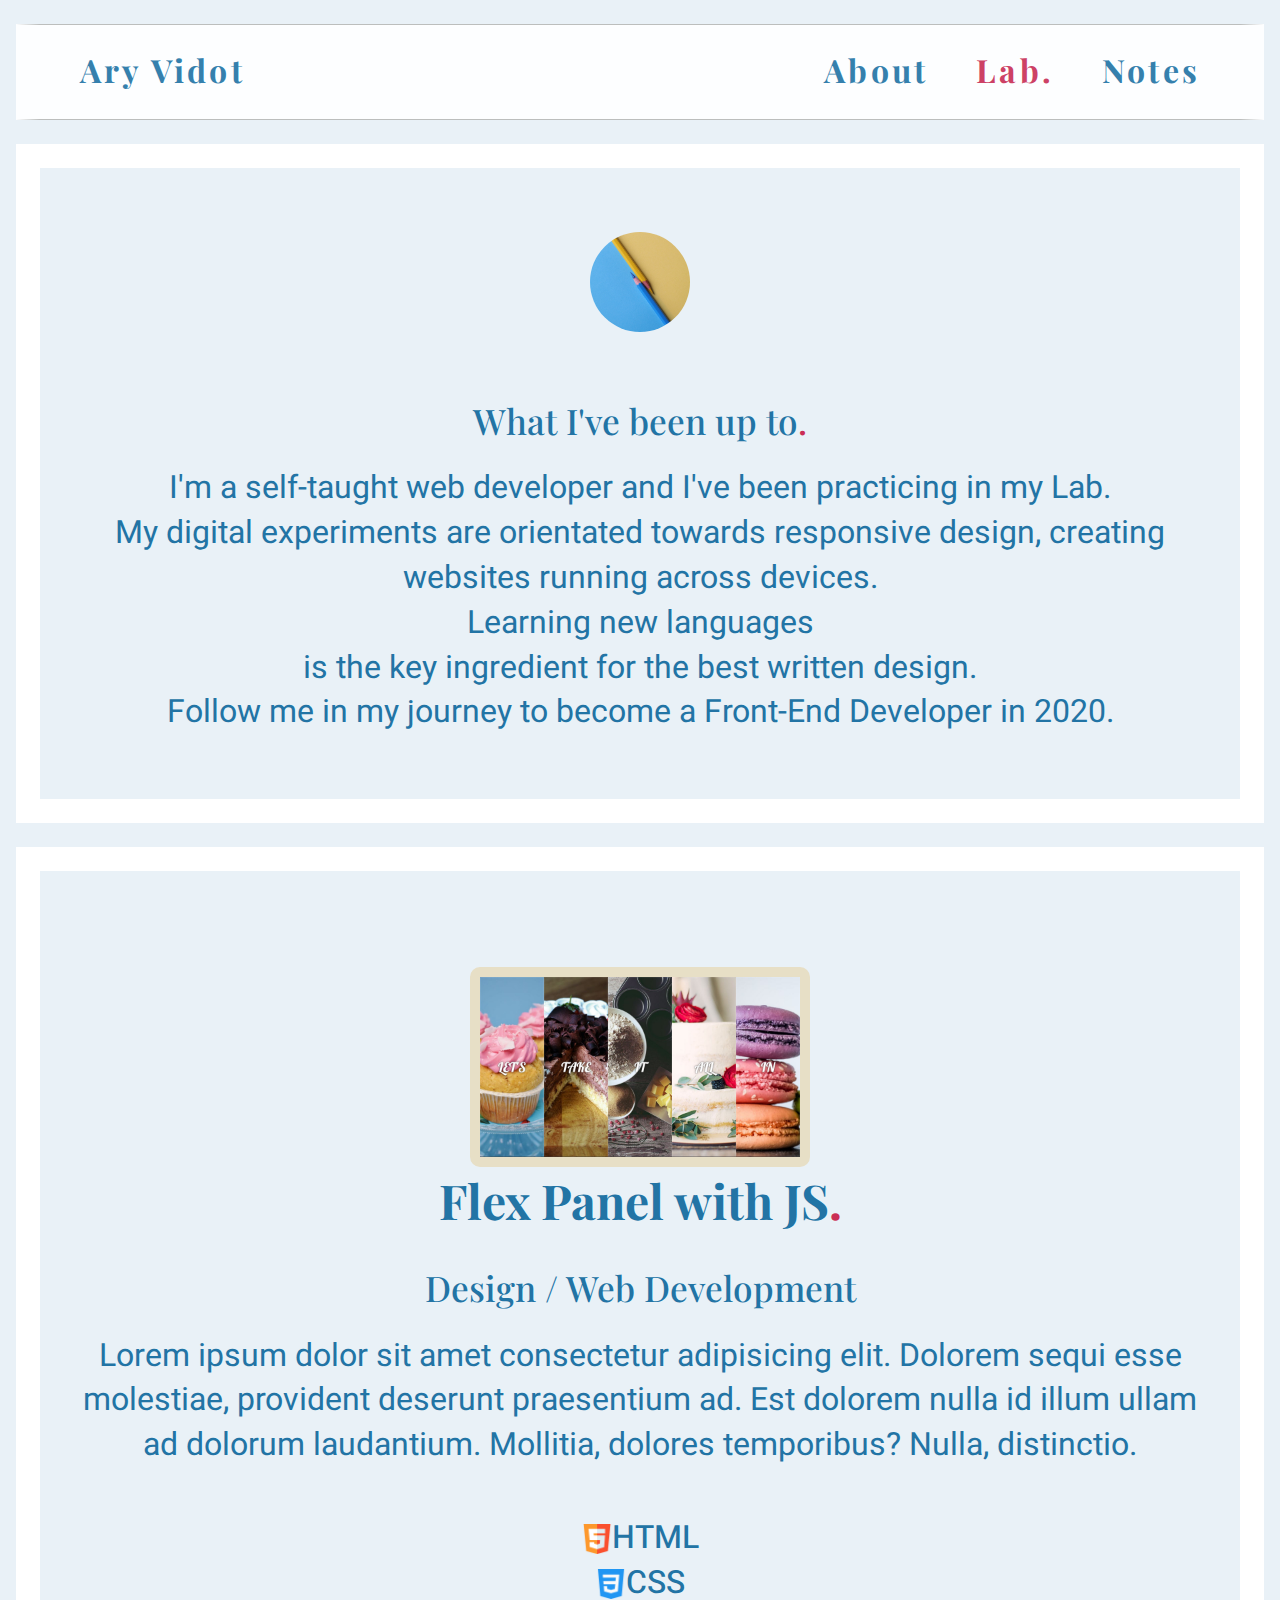
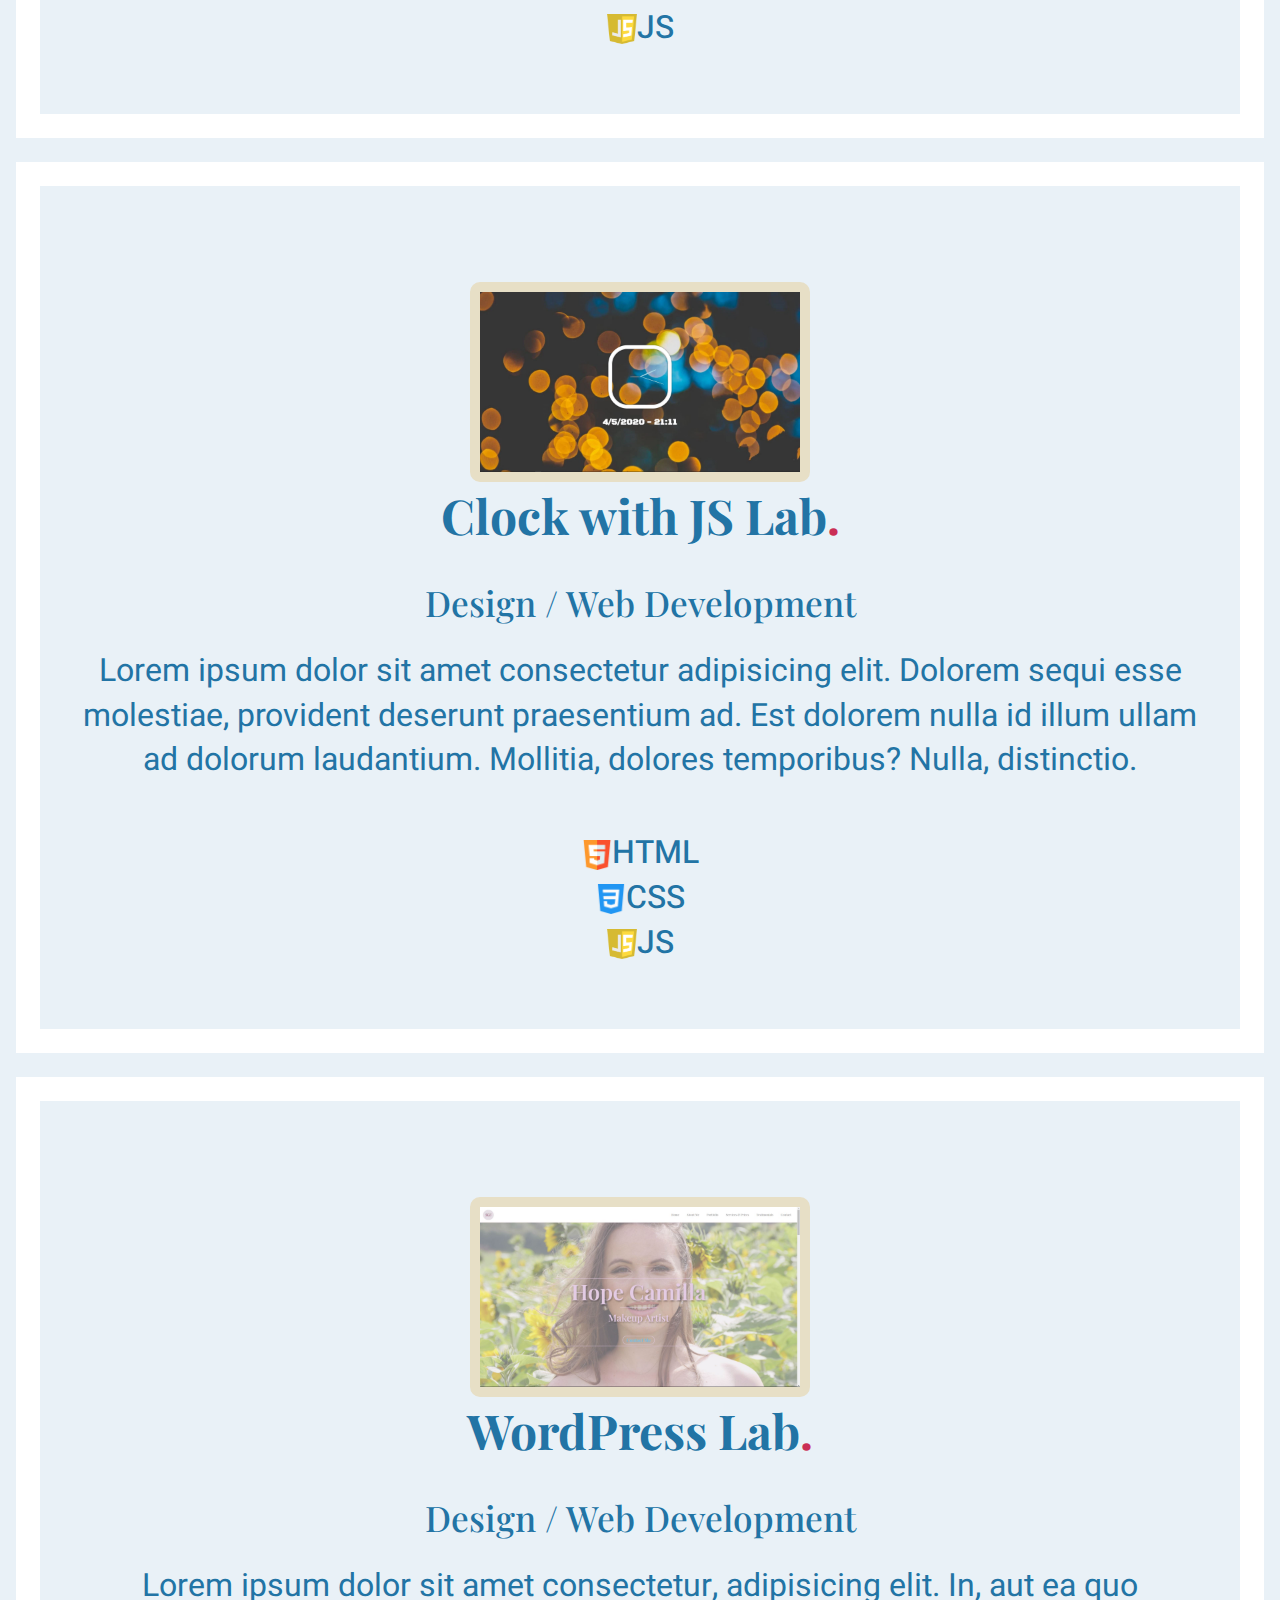
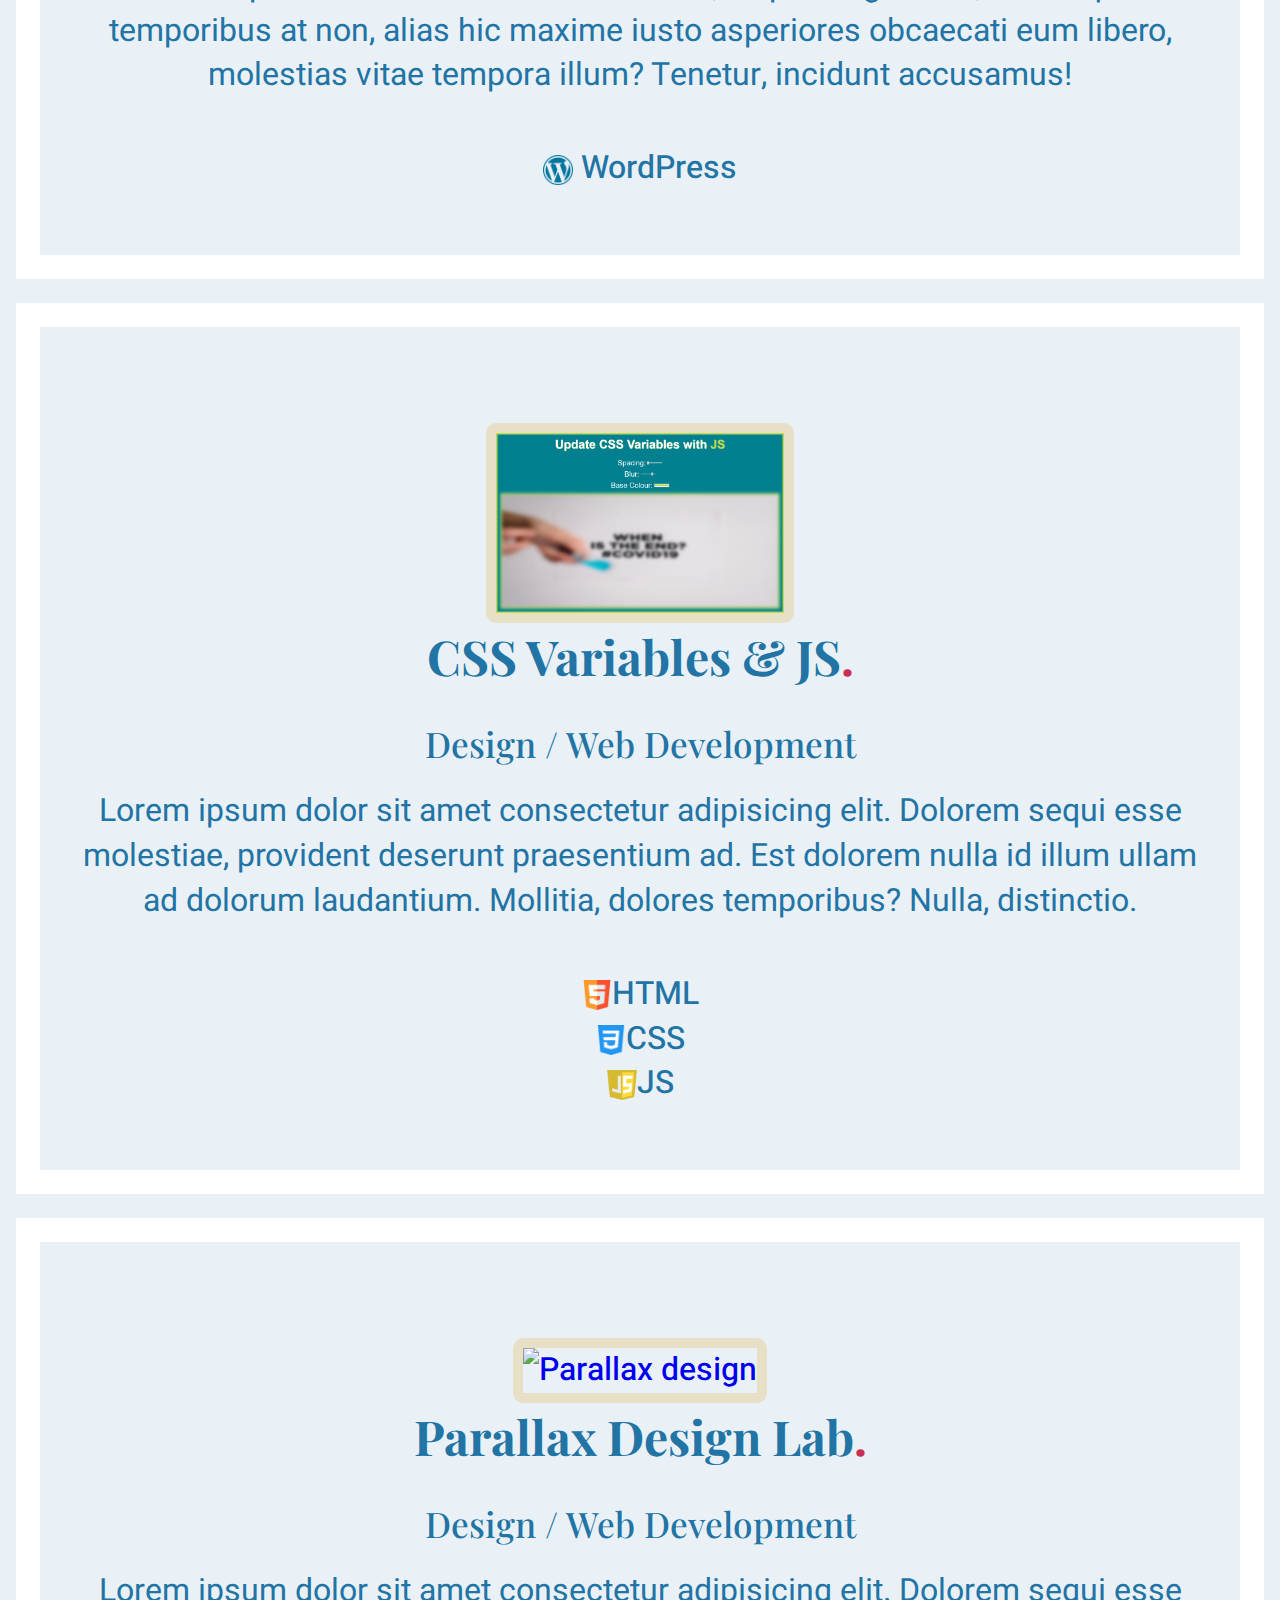
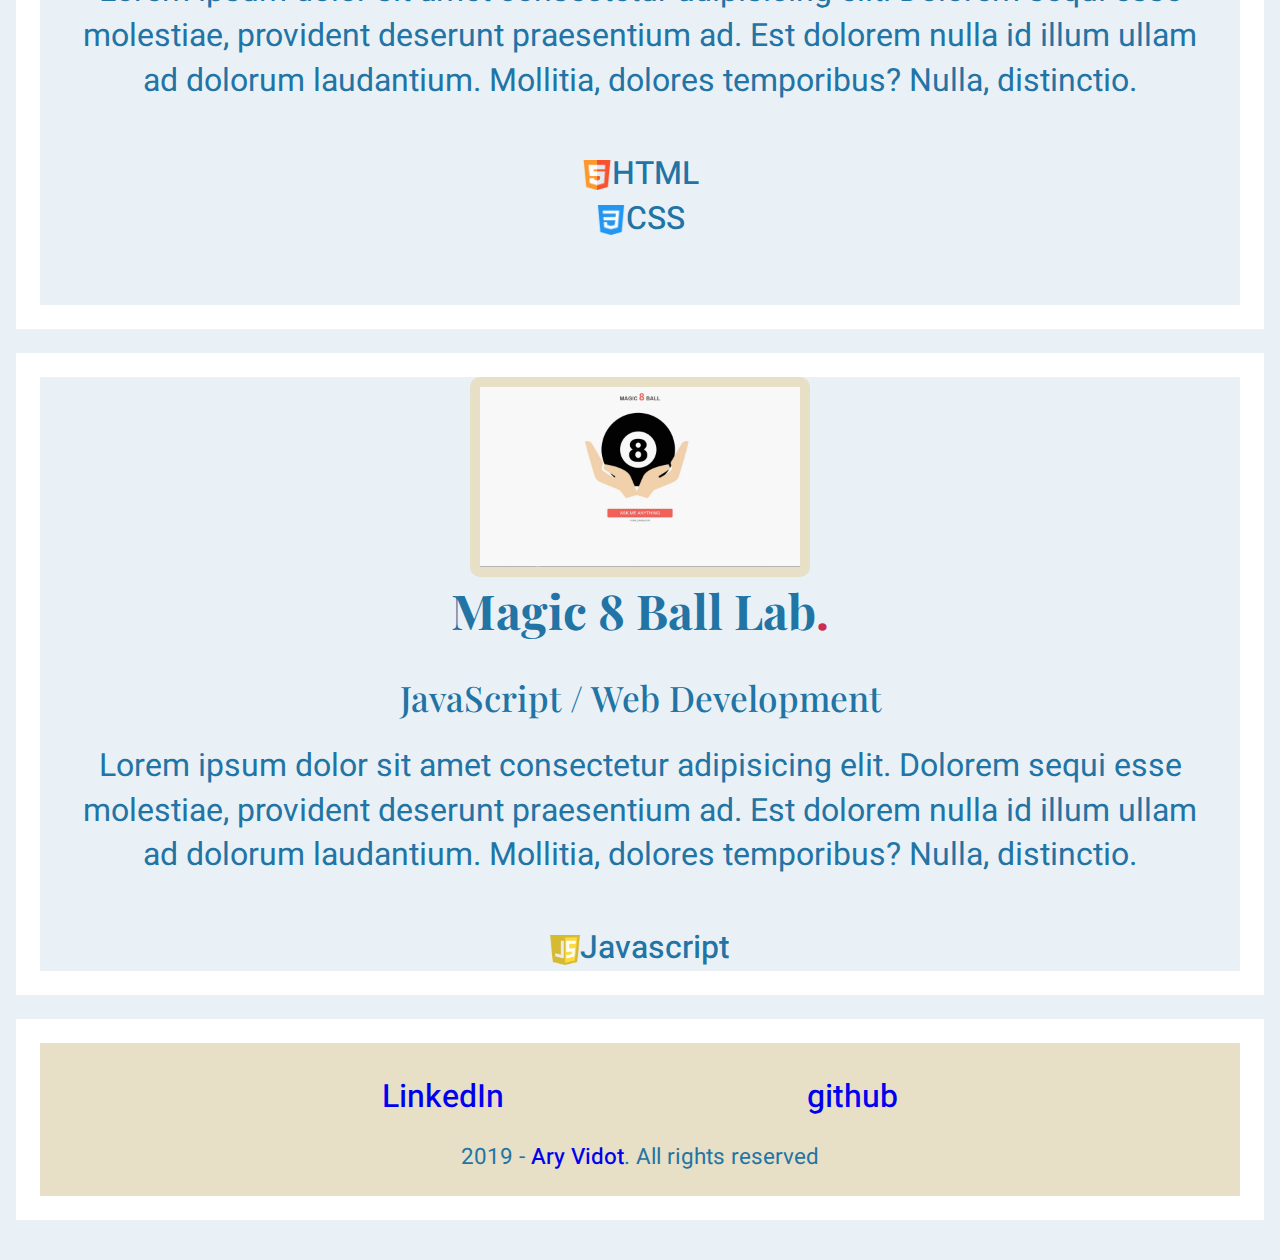
==== commit e4400ded: "logo added to Lab page" ====
--- a/lab.html
+++ b/lab.html
@@ -95,17 +95,19 @@
               target="_blank"
             >
               <img
-                class="flex-panels"
-                src="#"
+                class="links"
+                src="img/lab/flex-panel.JPG"
                 data-original="https://aryvidot.github.io/Flex-Panel-Baking//"
                 alt="Flex panel JavaScript"
+                <!--
                 height="auto"
-                max-width="100%"
+                max-width="20px"
+                --
               />
             </a>
           </div>
           <div class="shot-info">
-            <h2>Flex Panel with JS Lab<span class="dot">.</span></h2>
+            <h2>Flex Panel with JS<span class="dot">.</span></h2>
             <h3>Design / Web Development</h3>
             <p>
               Lorem ipsum dolor sit amet consectetur adipisicing elit. Dolorem
@@ -114,9 +116,27 @@
               dolores temporibus? Nulla, distinctio.
             </p>
             <ul>
-              <li><img src="#" alt="html logo" />HTML</li>
-              <li><img src="#" alt="CSS logo" />CSS</li>
-              <li><img src="#" alt="Javasript logo" />JS</li>
+              <li>
+                <img
+                  class="tech-logo"
+                  src="img/logo/HTML5_Logo.png"
+                  alt="html logo"
+                />HTML
+              </li>
+              <li>
+                <img
+                  class="tech-logo"
+                  src="img/logo/css3_Logo.png"
+                  alt="CSS logo"
+                />CSS
+              </li>
+              <li>
+                <img
+                  class="tech-logo"
+                  src="img/logo/js_logo.png"
+                  alt="Javasript logo"
+                />JS
+              </li>
             </ul>
           </div>
         </article>
@@ -132,8 +152,8 @@
               target="_blank"
             >
               <img
-                class="clock"
-                src="#"
+                class="links"
+                src="img/lab/clock.JPG"
                 data-original="https://aryvidot.github.io/JS-Clock-JS30Challenge/"
                 alt="Clock"
                 height="auto"
@@ -151,40 +171,67 @@
               dolores temporibus? Nulla, distinctio.
             </p>
             <ul>
-              <li><img src="#" alt="html logo" />HTML</li>
-              <li><img src="#" alt="CSS logo" />CSS</li>
-              <li><img src="#" alt="Javasript logo" />JS</li>
-            </ul>
-          </div>
-        </article>
-      </div>
-    </section>
-
-    <section class="lab-shots">
-      <div class="ctnr ctnr-shots">
-        <div class="shot">
-          <a href="http://hopecamillamakeup.co.uk/" target="_blank">
-            <img
-              class="wordpress"
-              src="#"
-              data-original="http://hopecamillamakeup.co.uk/"
-              alt="WordPress websites"
-            />
-          </a>
-        </div>
-        <div class="shot-info">
-          <h2>WordPress Lab<span class="dot">.</span></h2>
-          <h3>Design / Web Development</h3>
-          <p>
-            Lorem ipsum dolor sit amet consectetur, adipisicing elit. In, aut ea
-            quo temporibus at non, alias hic maxime iusto asperiores obcaecati
-            eum libero, molestias vitae tempora illum? Tenetur, incidunt
-            accusamus!
-          </p>
-          <ul>
-            <li><img src="#" alt="WordPress logo" /> WordPress</li>
-          </ul>
-        </div>
+              <li>
+                <img
+                  class="tech-logo"
+                  src="img/logo/HTML5_Logo.png"
+                  alt="html logo"
+                />HTML
+              </li>
+              <li>
+                <img
+                  class="tech-logo"
+                  src="img/logo/css3_Logo.png"
+                  alt="CSS logo"
+                />CSS
+              </li>
+              <li>
+                <img
+                  class="tech-logo"
+                  src="img/logo/js_logo.png"
+                  alt="Javasript logo"
+                />JS
+              </li>
+            </ul>
+          </div>
+        </article>
+      </div>
+    </section>
+
+    <section class="lab-shots">
+      <div class="ctnr ctnr-shots">
+        <article>
+          <div class="shot">
+            <a href="http://hopecamillamakeup.co.uk/" target="_blank">
+              <img
+                class="links"
+                src="img/lab/WordPress.JPG"
+                data-original="http://hopecamillamakeup.co.uk/"
+                alt="WordPress websites"
+              />
+            </a>
+          </div>
+          <div class="shot-info">
+            <h2>WordPress Lab<span class="dot">.</span></h2>
+            <h3>Design / Web Development</h3>
+            <p>
+              Lorem ipsum dolor sit amet consectetur, adipisicing elit. In, aut
+              ea quo temporibus at non, alias hic maxime iusto asperiores
+              obcaecati eum libero, molestias vitae tempora illum? Tenetur,
+              incidunt accusamus!
+            </p>
+            <ul>
+              <li>
+                <img
+                  class="tech-logo"
+                  src="img/logo/WordPress_logo.png"
+                  alt="WordPress logo"
+                />
+                WordPress
+              </li>
+            </ul>
+          </div>
+        </article>
       </div>
     </section>
 
@@ -197,8 +244,8 @@
               target="_blank"
             >
               <img
-                class="css-variables"
-                src="#"
+                class="links"
+                src="img/lab/JS-CSS-Variables.jpg"
                 data-original="https://aryvidot.github.io/JS-CSS-Variables/"
                 alt="CSS Variables & JavaScript"
                 height="auto"
@@ -207,7 +254,7 @@
             </a>
           </div>
           <div class="shot-info">
-            <h2>CSS Variables & JS Lab<span class="dot">.</span></h2>
+            <h2>CSS Variables & JS<span class="dot">.</span></h2>
             <h3>Design / Web Development</h3>
             <p>
               Lorem ipsum dolor sit amet consectetur adipisicing elit. Dolorem
@@ -216,9 +263,27 @@
               dolores temporibus? Nulla, distinctio.
             </p>
             <ul>
-              <li><img src="#" alt="html logo" />HTML</li>
-              <li><img src="#" alt="CSS logo" />CSS</li>
-              <li><img src="#" alt="Javasript logo" />JS</li>
+              <li>
+                <img
+                  class="tech-logo"
+                  src="img/logo/HTML5_Logo.png"
+                  alt="html logo"
+                />HTML
+              </li>
+              <li>
+                <img
+                  class="tech-logo"
+                  src="img/logo/css3_Logo.png"
+                  alt="CSS logo"
+                />CSS
+              </li>
+              <li>
+                <img
+                  class="tech-logo"
+                  src="img/logo/js_logo.png"
+                  alt="Javasript logo"
+                />JS
+              </li>
             </ul>
           </div>
         </article>
@@ -231,8 +296,8 @@
           <div class="shot">
             <a href="https://aryvidot.github.io/Parallax/" target="_blank">
               <img
-                class="parallax"
-                src="#"
+                class="links"
+                src="img/lab/Parallax.JPG"
                 data-original="https://aryvidot.github.io/Parallax/"
                 alt="Parallax design"
                 height="auto"
@@ -250,8 +315,20 @@
               dolores temporibus? Nulla, distinctio.
             </p>
             <ul>
-              <li><img src="#" alt="html logo" />HTML</li>
-              <li><img src="#" alt="CSS logo" />CSS</li>
+              <li>
+                <img
+                  class="tech-logo"
+                  src="img/logo/HTML5_Logo.png"
+                  alt="html logo"
+                />HTML
+              </li>
+              <li>
+                <img
+                  class="tech-logo"
+                  src="img/logo/css3_Logo.png"
+                  alt="CSS logo"
+                />CSS
+              </li>
             </ul>
           </div>
         </article>
@@ -263,8 +340,8 @@
         <div class="shot">
           <a href="https://aryvidot.github.io/Magic8Ball/" target="_blank">
             <img
-              class="8-Ball"
-              src="#"
+              class="links"
+              src="img/lab/magic-ball-8.JPG"
               data-original="https://aryvidot.github.io/Magic8Ball/"
               alt="Magic 8 Ball"
             />
@@ -280,11 +357,22 @@
             temporibus? Nulla, distinctio.
           </p>
           <ul>
-            <li><img src="#" alt="Javascript logo" />Javascript</li>
+            <li>
+              <img
+                class="tech-logo"
+                src="img/logo/js_logo.png"
+                alt="Javascript logo"
+              />Javascript
+            </li>
           </ul>
         </div>
       </div>
     </section>
+    <!-- <div>Icons made by <a href="https://www.flaticon.com/authors/pixel-perfect" title="Pixel perfect">Pixel perfect</a> from <a href="https://www.flaticon.com/" title="Flaticon">www.flaticon.com</a></div> -->
+    <!-- <div>Icons made by <a href="https://www.flaticon.com/authors/freepik" title="Freepik">Freepik</a> from <a href="https://www.flaticon.com/" title="Flaticon">www.flaticon.com</a></div>
+     -->
+    <!-- <div>Icons made by <a href="https://www.flaticon.com/authors/freepik" title="Freepik">Freepik</a> from <a href="https://www.flaticon.com/" title="Flaticon">www.flaticon.com</a></div>
+     -->
 
     <footer>
       <div class="ctnr">
--- a/css/main.css
+++ b/css/main.css
@@ -294,11 +294,6 @@
 ============ LAYOUT ==============
 =============================== */
 
-/* .hero img {
-  height: 100%;
-  border-radius: 50%;
-} */
-
 /* ----- header ----- */
 .top-logo {
   margin: 0;
@@ -424,16 +419,39 @@
 }
 
 /* ----- Lab ----- */
+
 .lab {
   background-color: var(--secondary-clr);
 }
+
 figure{
   padding-top: 2em;
 }
-
+.links{
+  border-radius: 10px;
+  border: 10px solid;
+  border-color: var(--secondary-clr) ;
+  /* justify-content: center; */
+  /* align-items: center; */
+  height: 200px;
+  /* text-align: center; */
+  /* margin-bottom: 50px; */
+}
 .info{
   padding-bottom: 2em;
 }
+
+.shot-info p{
+  padding-bottom: 1.5em;
+  display: flex;
+}
+
+/* .shot-info ul li{
+display: flex;
+justify-content: center;
+flex-direction: row;
+} */
+
 .ctnr-lab .hero{
   display: flex;
   justify-content: center;
@@ -452,7 +470,6 @@
 .pencil {
   border-radius: 50%;
   margin-bottom: 2em;
-  /* padding-top: 20px; */
 }
 
 .lab-shots {
@@ -473,6 +490,10 @@
   margin: 1em 0 0;
 }
 
+.tech-logo{
+  width: 30px;
+  height: 30PX;
+}
 /* Add random colour for sections with Javascript */
 
 /* .parallax {
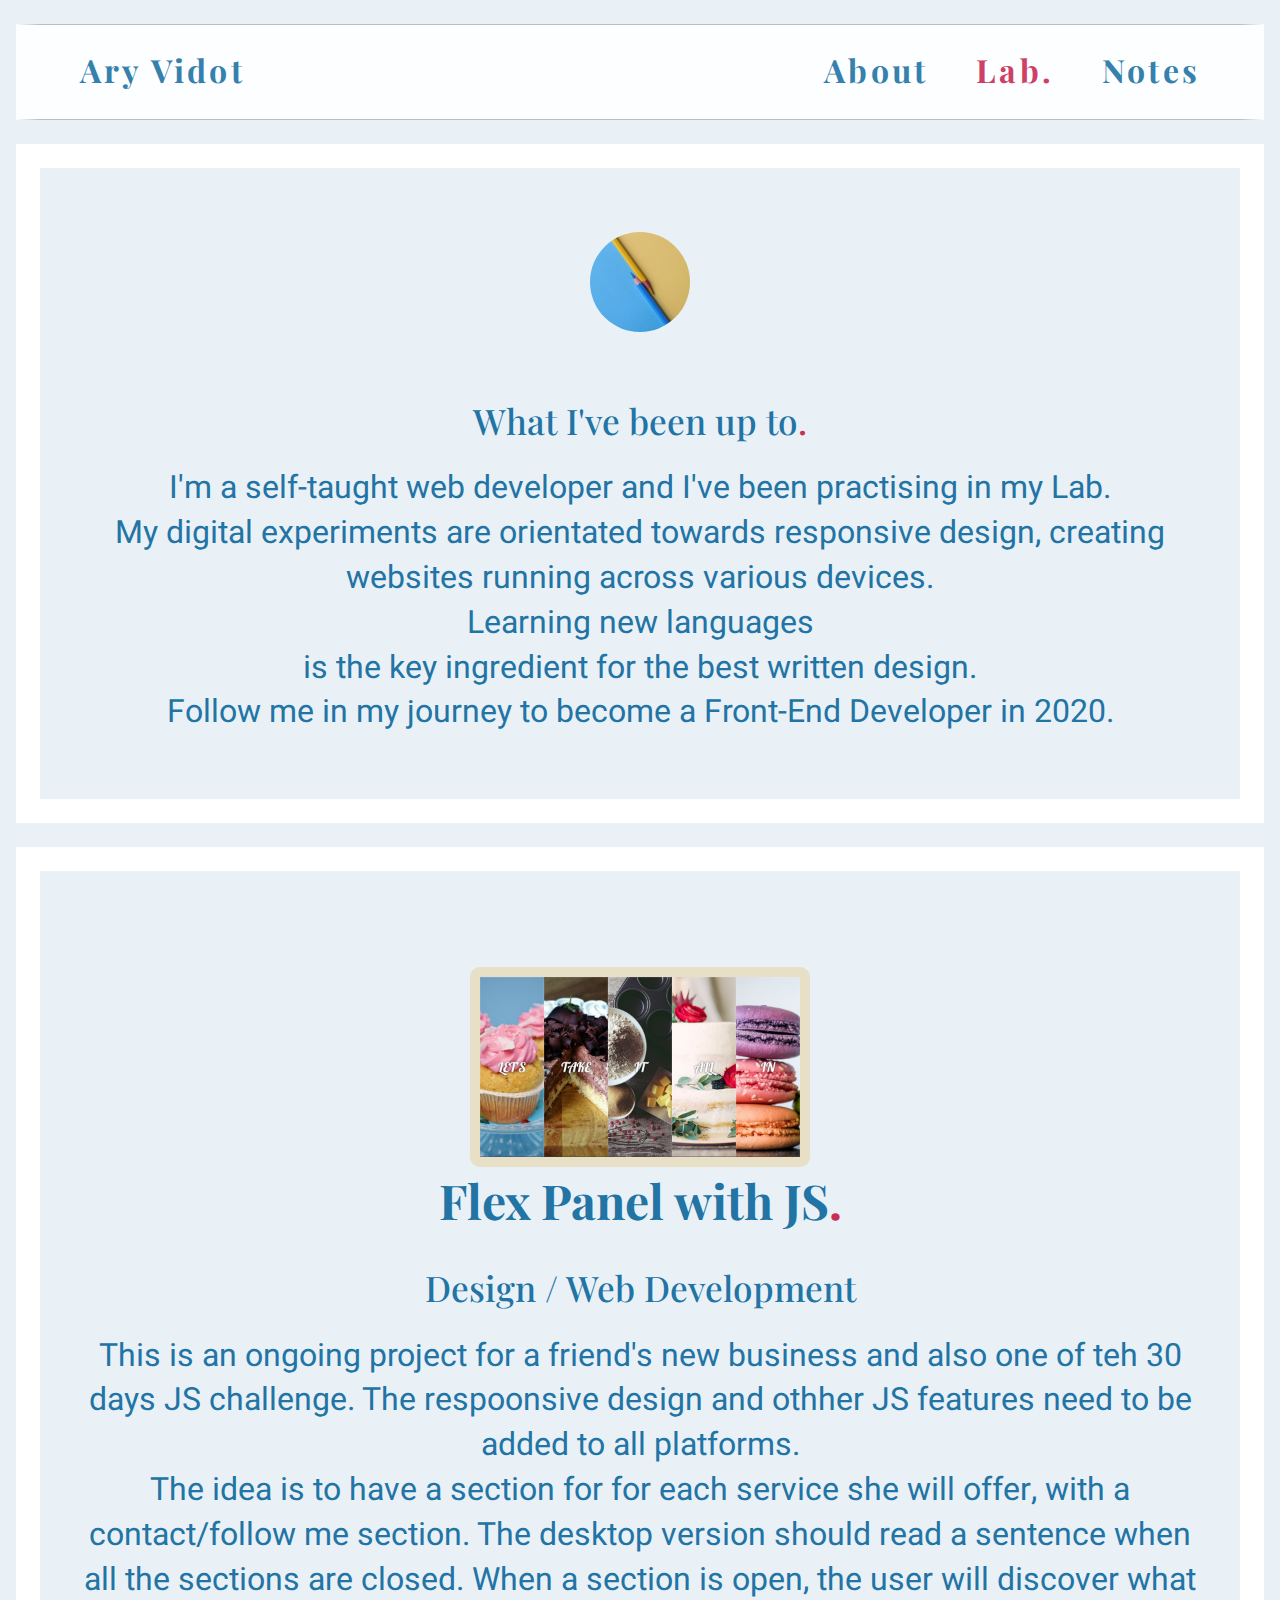
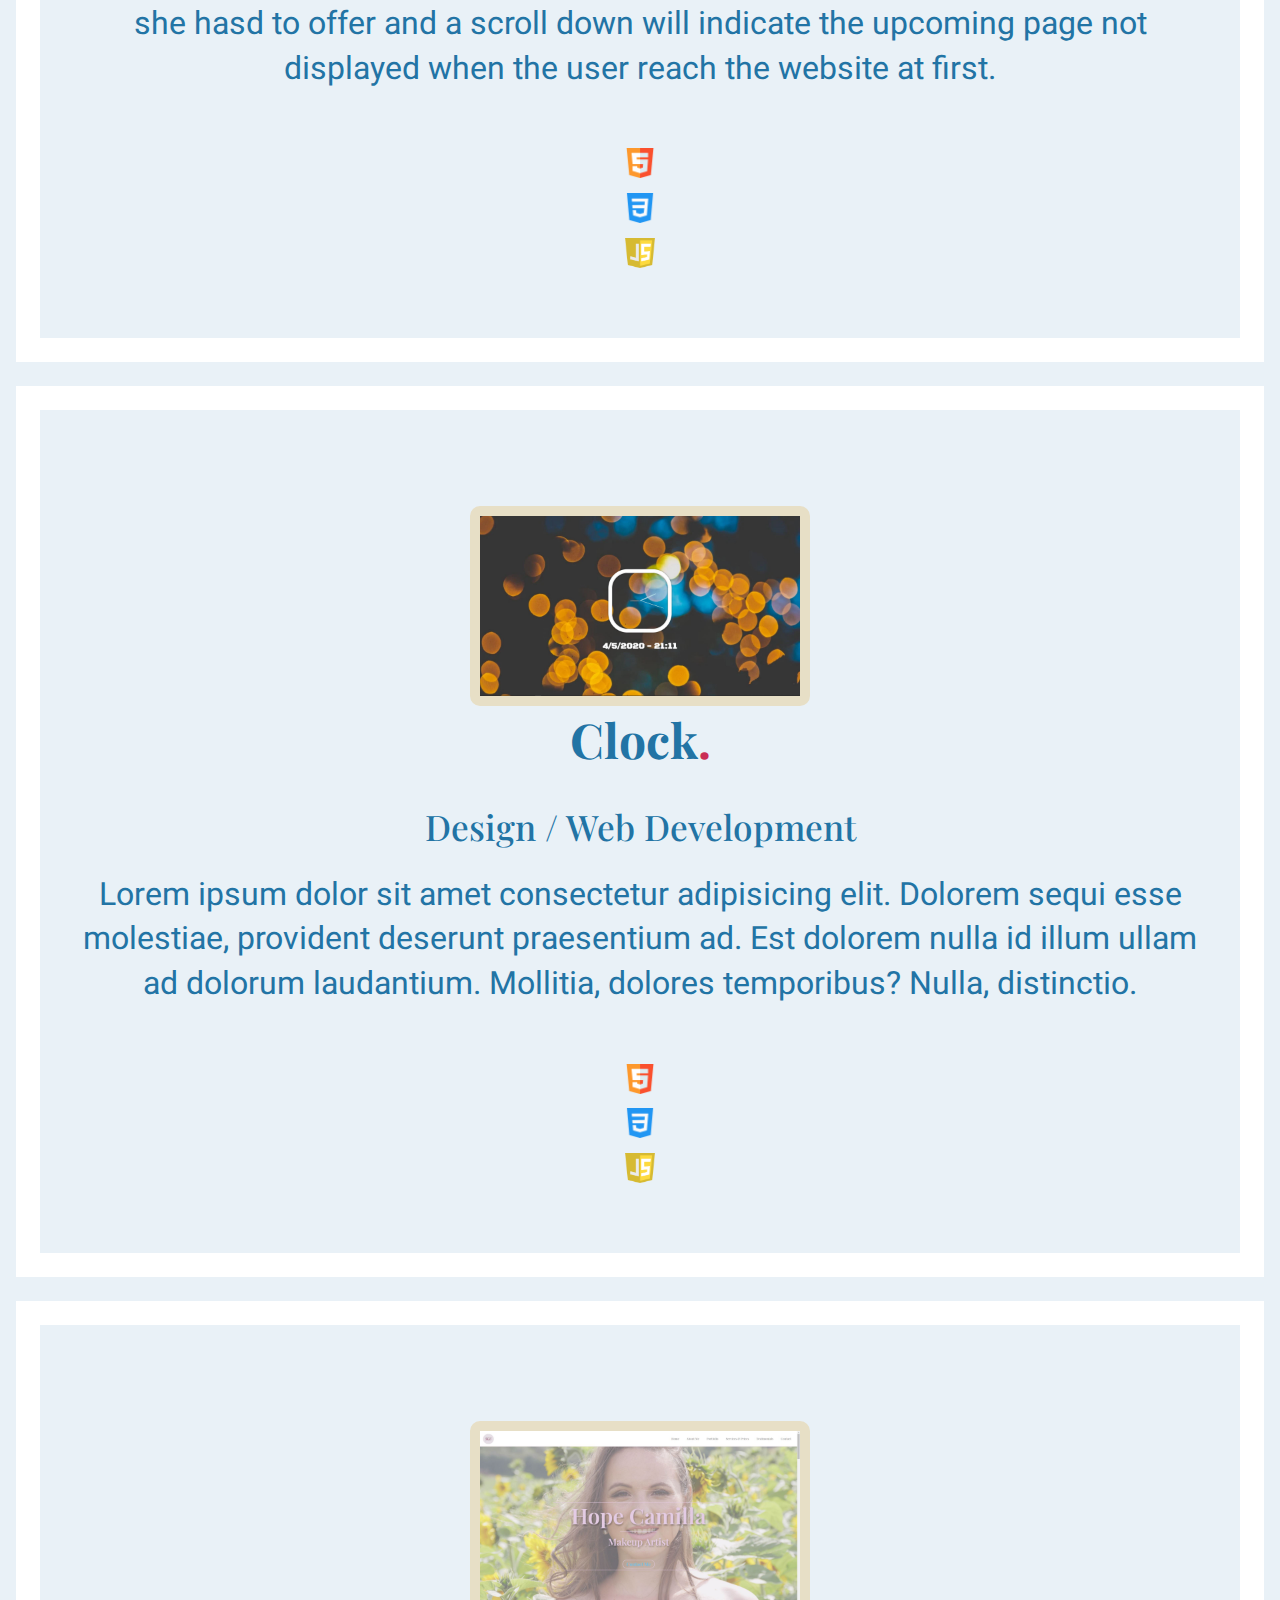
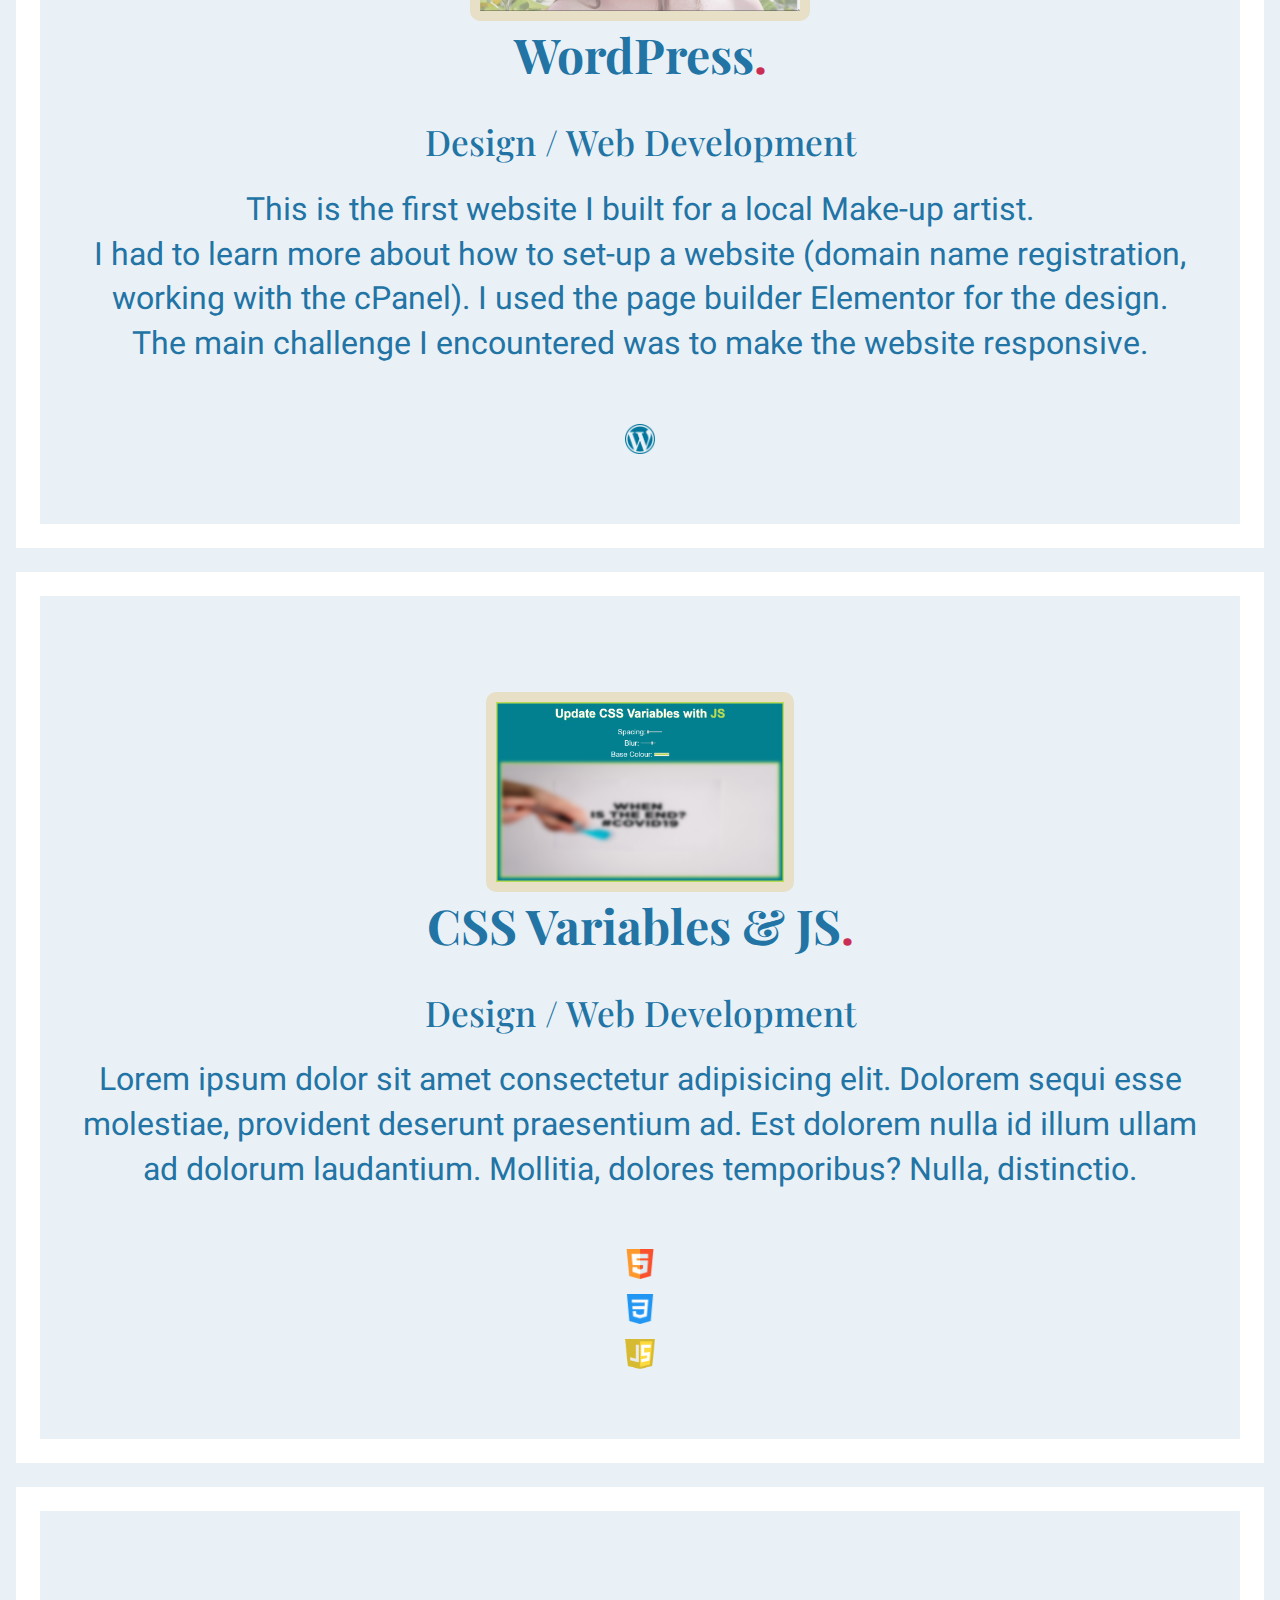
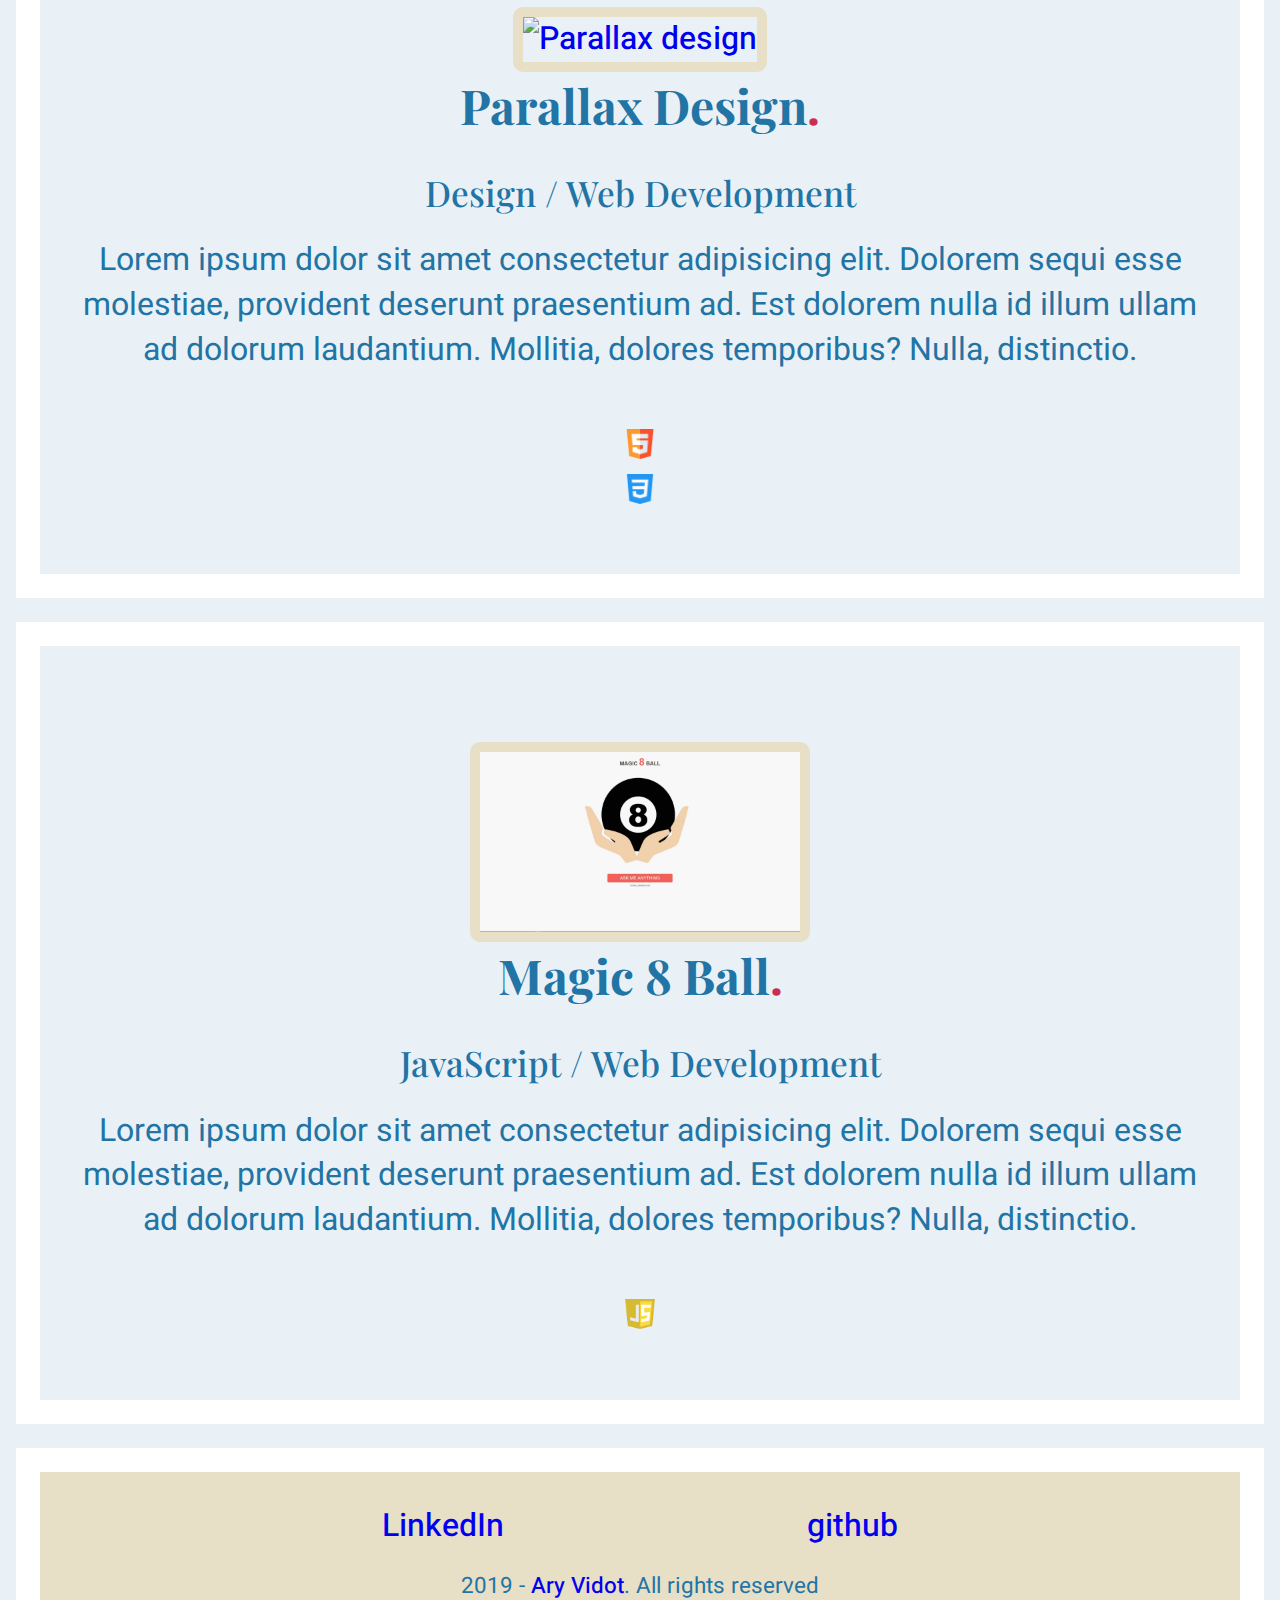
==== commit f45ef3e9: "text line added in Flex panel lab section" ====
--- a/lab.html
+++ b/lab.html
@@ -74,10 +74,10 @@
           </figure>
           <h3>What I've been up to<span class="dot">.</span></h3>
           <p class="info">
-            I'm a self-taught web developer and I've been practicing in my Lab.
+            I'm a self-taught web developer and I've been practising in my Lab.
             <br />
             My digital experiments are orientated towards responsive design,
-            creating websites running across devices. <br />
+            creating websites running across various devices. <br />
             Learning new languages <br />is the key ingredient for the best
             written design. <br />
             Follow me in my journey to become a Front-End Developer in 2020.
@@ -110,32 +110,38 @@
             <h2>Flex Panel with JS<span class="dot">.</span></h2>
             <h3>Design / Web Development</h3>
             <p>
-              Lorem ipsum dolor sit amet consectetur adipisicing elit. Dolorem
-              sequi esse molestiae, provident deserunt praesentium ad. Est
-              dolorem nulla id illum ullam ad dolorum laudantium. Mollitia,
-              dolores temporibus? Nulla, distinctio.
-            </p>
-            <ul>
+              This is an ongoing project for a friend's new business and also
+              one of teh 30 days JS challenge. The respoonsive design and othher
+              JS features need to be added to all platforms.
+              <br />
+              The idea is to have a section for for each service she will offer,
+              with a contact/follow me section. The desktop version should read
+              a sentence when all the sections are closed. When a section is
+              open, the user will discover what she hasd to offer and a scroll
+              down will indicate the upcoming page not displayed when the user
+              reach the website at first.
+            </p>
+            <ul class="logo">
               <li>
                 <img
                   class="tech-logo"
                   src="img/logo/HTML5_Logo.png"
                   alt="html logo"
-                />HTML
+                />
               </li>
               <li>
                 <img
                   class="tech-logo"
                   src="img/logo/css3_Logo.png"
                   alt="CSS logo"
-                />CSS
+                />
               </li>
               <li>
                 <img
                   class="tech-logo"
                   src="img/logo/js_logo.png"
                   alt="Javasript logo"
-                />JS
+                />
               </li>
             </ul>
           </div>
@@ -162,7 +168,7 @@
             </a>
           </div>
           <div class="shot-info">
-            <h2>Clock with JS Lab<span class="dot">.</span></h2>
+            <h2>Clock<span class="dot">.</span></h2>
             <h3>Design / Web Development</h3>
             <p>
               Lorem ipsum dolor sit amet consectetur adipisicing elit. Dolorem
@@ -176,21 +182,21 @@
                   class="tech-logo"
                   src="img/logo/HTML5_Logo.png"
                   alt="html logo"
-                />HTML
+                />
               </li>
               <li>
                 <img
                   class="tech-logo"
                   src="img/logo/css3_Logo.png"
                   alt="CSS logo"
-                />CSS
+                />
               </li>
               <li>
                 <img
                   class="tech-logo"
                   src="img/logo/js_logo.png"
                   alt="Javasript logo"
-                />JS
+                />
               </li>
             </ul>
           </div>
@@ -212,13 +218,15 @@
             </a>
           </div>
           <div class="shot-info">
-            <h2>WordPress Lab<span class="dot">.</span></h2>
+            <h2>WordPress<span class="dot">.</span></h2>
             <h3>Design / Web Development</h3>
             <p>
-              Lorem ipsum dolor sit amet consectetur, adipisicing elit. In, aut
-              ea quo temporibus at non, alias hic maxime iusto asperiores
-              obcaecati eum libero, molestias vitae tempora illum? Tenetur,
-              incidunt accusamus!
+              This is the first website I built for a local Make-up artist.<br />
+              I had to learn more about how to set-up a website (domain name
+              registration, working with the cPanel). I used the page builder
+              Elementor for the design.<br />
+              The main challenge I encountered was to make the website
+              responsive.
             </p>
             <ul>
               <li>
@@ -227,7 +235,6 @@
                   src="img/logo/WordPress_logo.png"
                   alt="WordPress logo"
                 />
-                WordPress
               </li>
             </ul>
           </div>
@@ -268,21 +275,21 @@
                   class="tech-logo"
                   src="img/logo/HTML5_Logo.png"
                   alt="html logo"
-                />HTML
+                />
               </li>
               <li>
                 <img
                   class="tech-logo"
                   src="img/logo/css3_Logo.png"
                   alt="CSS logo"
-                />CSS
+                />
               </li>
               <li>
                 <img
                   class="tech-logo"
                   src="img/logo/js_logo.png"
                   alt="Javasript logo"
-                />JS
+                />
               </li>
             </ul>
           </div>
@@ -306,7 +313,7 @@
             </a>
           </div>
           <div class="shot-info">
-            <h2>Parallax Design Lab<span class="dot">.</span></h2>
+            <h2>Parallax Design<span class="dot">.</span></h2>
             <h3>Design / Web Development</h3>
             <p>
               Lorem ipsum dolor sit amet consectetur adipisicing elit. Dolorem
@@ -320,52 +327,54 @@
                   class="tech-logo"
                   src="img/logo/HTML5_Logo.png"
                   alt="html logo"
-                />HTML
+                />
               </li>
               <li>
                 <img
                   class="tech-logo"
                   src="img/logo/css3_Logo.png"
                   alt="CSS logo"
-                />CSS
-              </li>
-            </ul>
-          </div>
-        </article>
-      </div>
-    </section>
-
-    <section class="lab-shots">
-      <div class="ctnr ctnr-shots">
-        <div class="shot">
-          <a href="https://aryvidot.github.io/Magic8Ball/" target="_blank">
-            <img
-              class="links"
-              src="img/lab/magic-ball-8.JPG"
-              data-original="https://aryvidot.github.io/Magic8Ball/"
-              alt="Magic 8 Ball"
-            />
-          </a>
-        </div>
-        <div class="shot-info">
-          <h2>Magic 8 Ball Lab<span class="dot">.</span></h2>
-          <h3>JavaScript / Web Development</h3>
-          <p>
-            Lorem ipsum dolor sit amet consectetur adipisicing elit. Dolorem
-            sequi esse molestiae, provident deserunt praesentium ad. Est dolorem
-            nulla id illum ullam ad dolorum laudantium. Mollitia, dolores
-            temporibus? Nulla, distinctio.
-          </p>
-          <ul>
-            <li>
-              <img
-                class="tech-logo"
-                src="img/logo/js_logo.png"
-                alt="Javascript logo"
-              />Javascript
-            </li>
-          </ul>
-        </div>
+                />
+              </li>
+            </ul>
+          </div>
+        </article>
+      </div>
+    </section>
+
+    <section class="lab-shots">
+      <div class="ctnr ctnr-shots">
+        <article>
+          <div class="shot">
+            <a href="https://aryvidot.github.io/Magic8Ball/" target="_blank">
+              <img
+                class="links"
+                src="img/lab/magic-ball-8.JPG"
+                data-original="https://aryvidot.github.io/Magic8Ball/"
+                alt="Magic 8 Ball"
+              />
+            </a>
+          </div>
+          <div class="shot-info">
+            <h2>Magic 8 Ball<span class="dot">.</span></h2>
+            <h3>JavaScript / Web Development</h3>
+            <p>
+              Lorem ipsum dolor sit amet consectetur adipisicing elit. Dolorem
+              sequi esse molestiae, provident deserunt praesentium ad. Est
+              dolorem nulla id illum ullam ad dolorum laudantium. Mollitia,
+              dolores temporibus? Nulla, distinctio.
+            </p>
+            <ul>
+              <li>
+                <img
+                  class="tech-logo"
+                  src="img/logo/js_logo.png"
+                  alt="Javascript logo"
+                />
+              </li>
+            </ul>
+          </div>
+        </article>
       </div>
     </section>
     <!-- <div>Icons made by <a href="https://www.flaticon.com/authors/pixel-perfect" title="Pixel perfect">Pixel perfect</a> from <a href="https://www.flaticon.com/" title="Flaticon">www.flaticon.com</a></div> -->
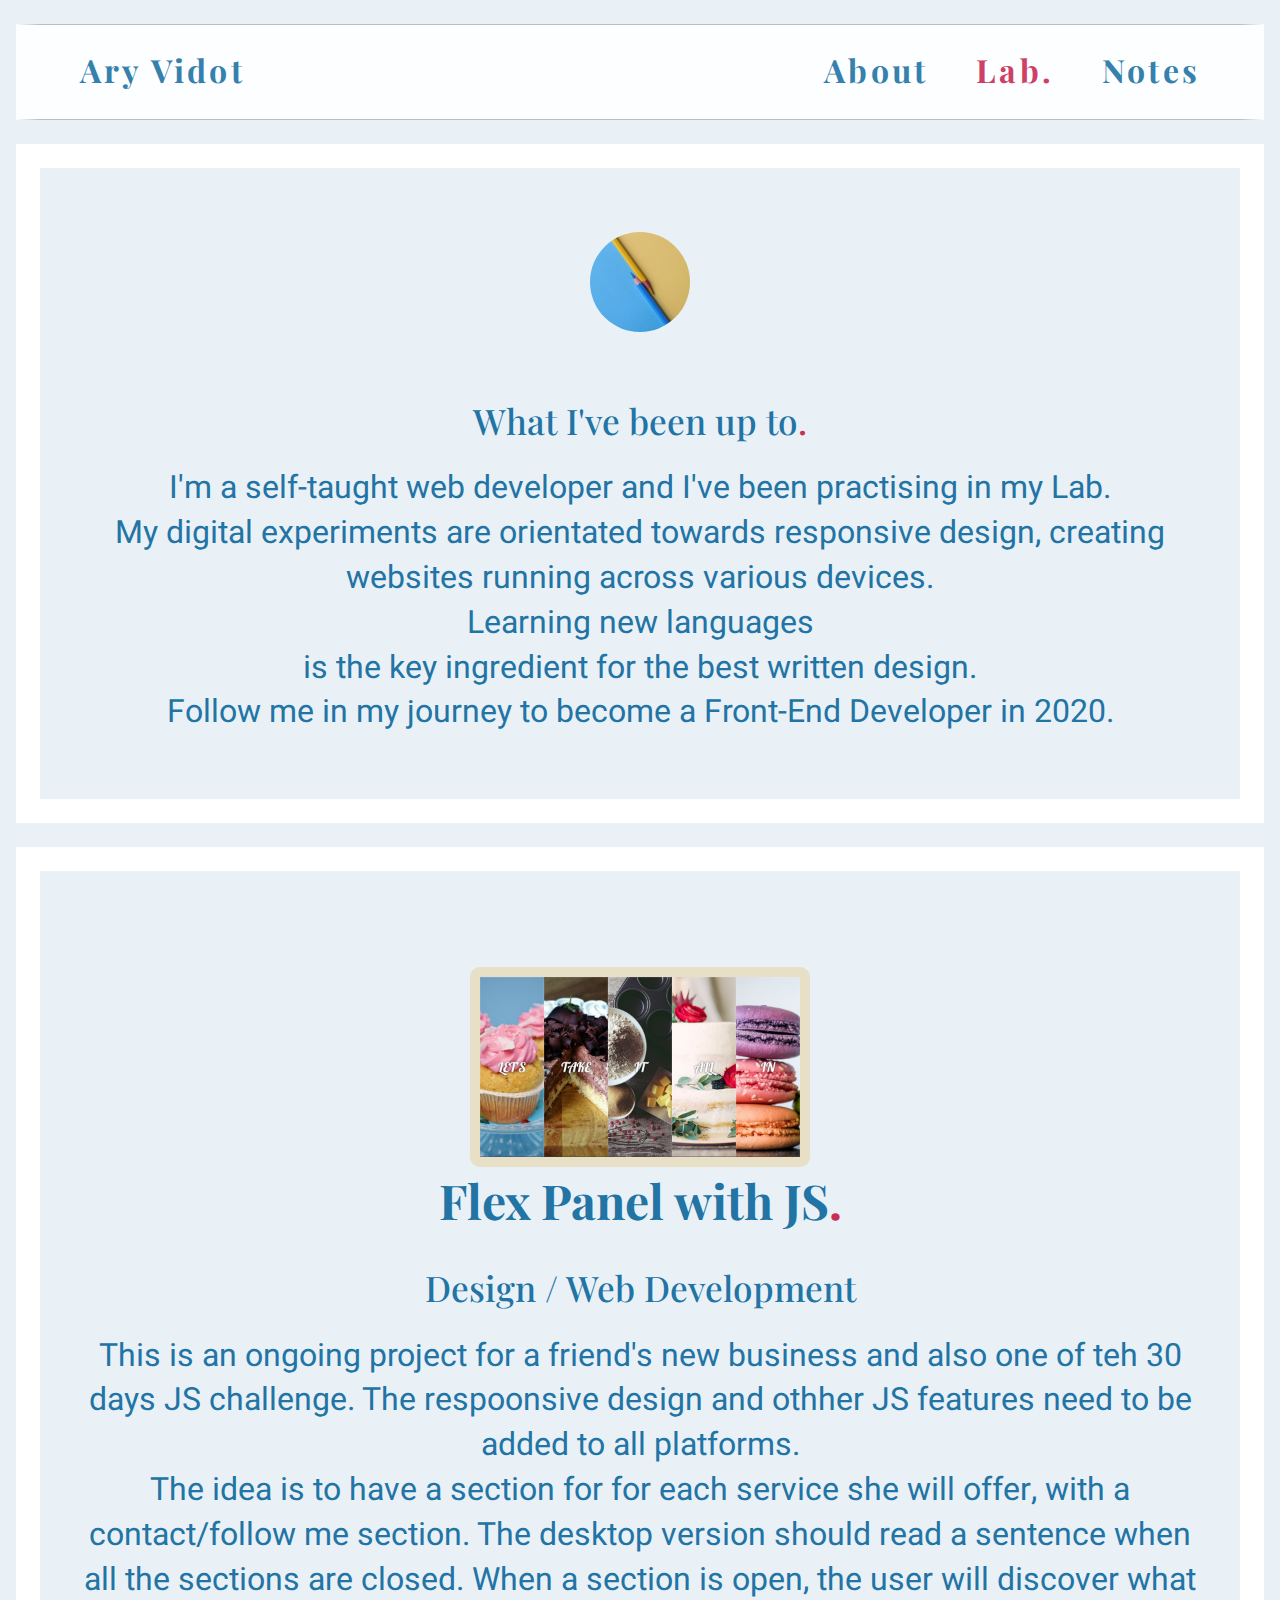
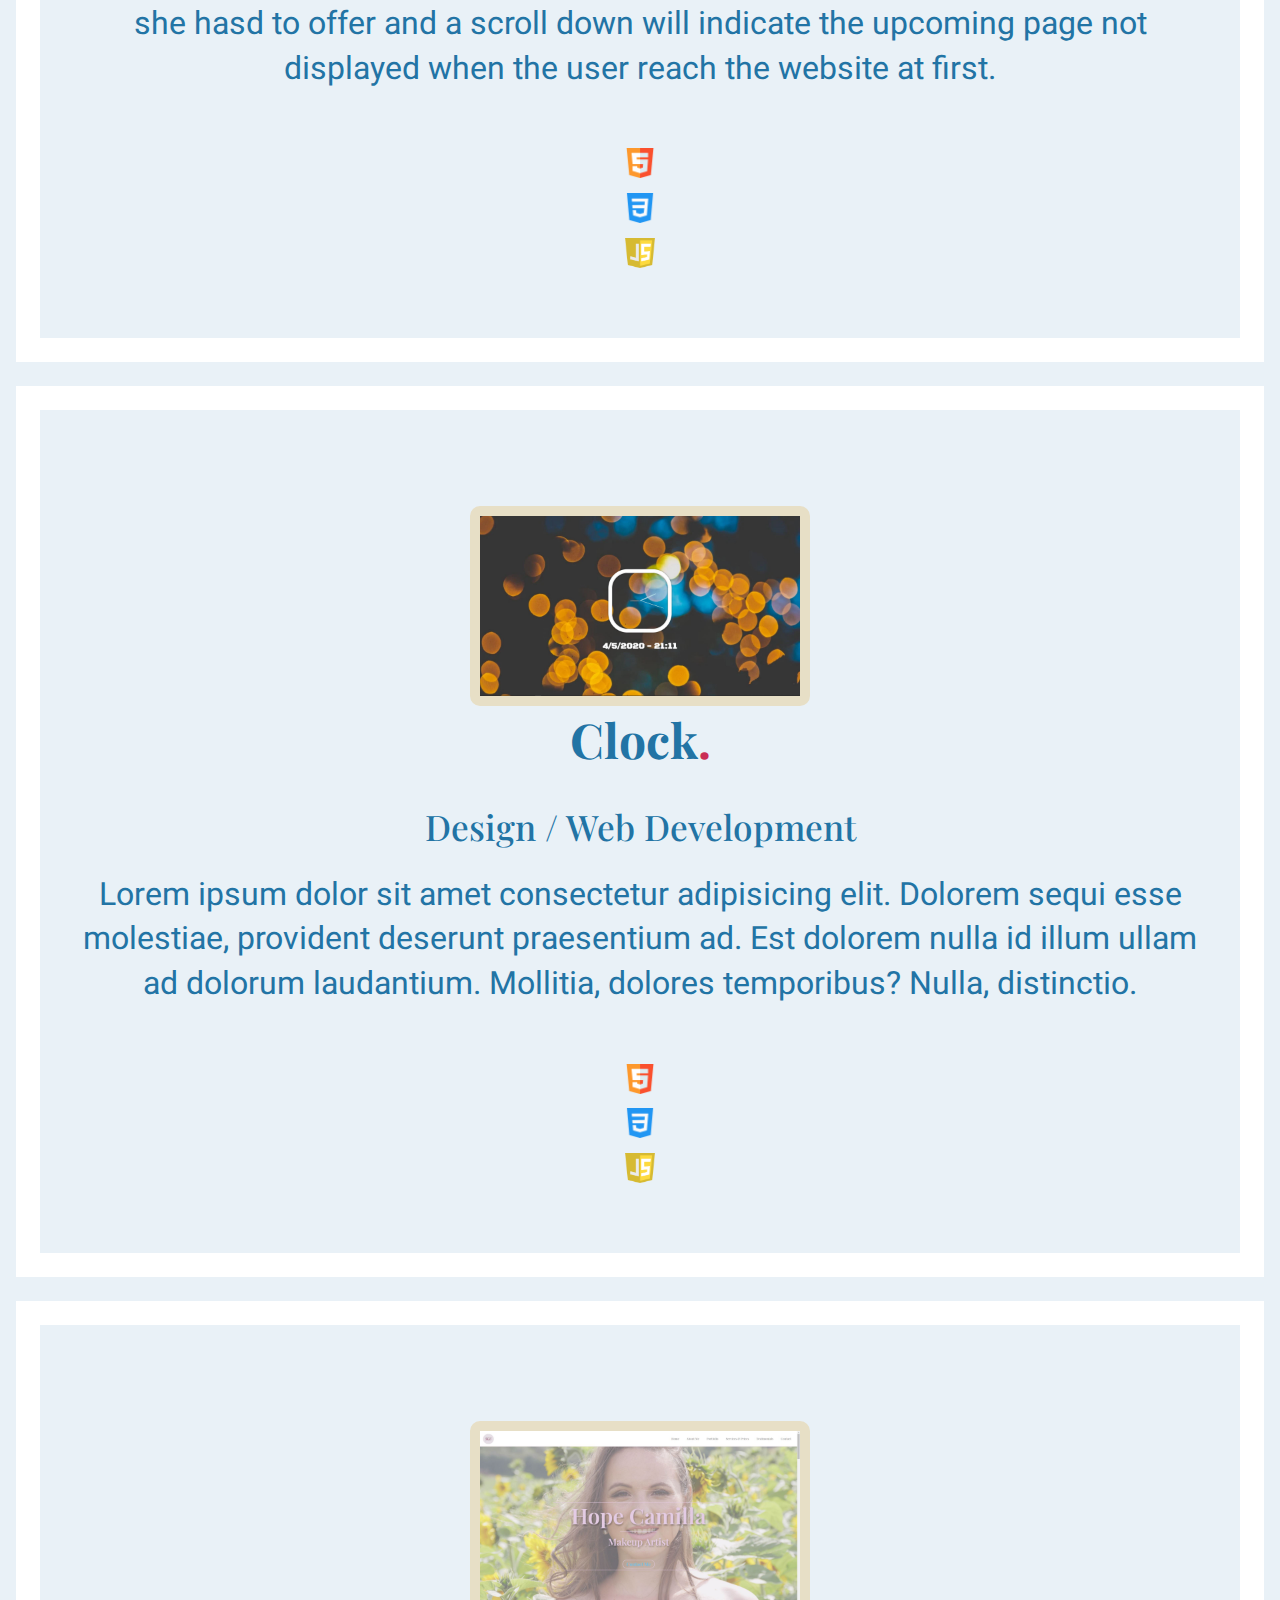
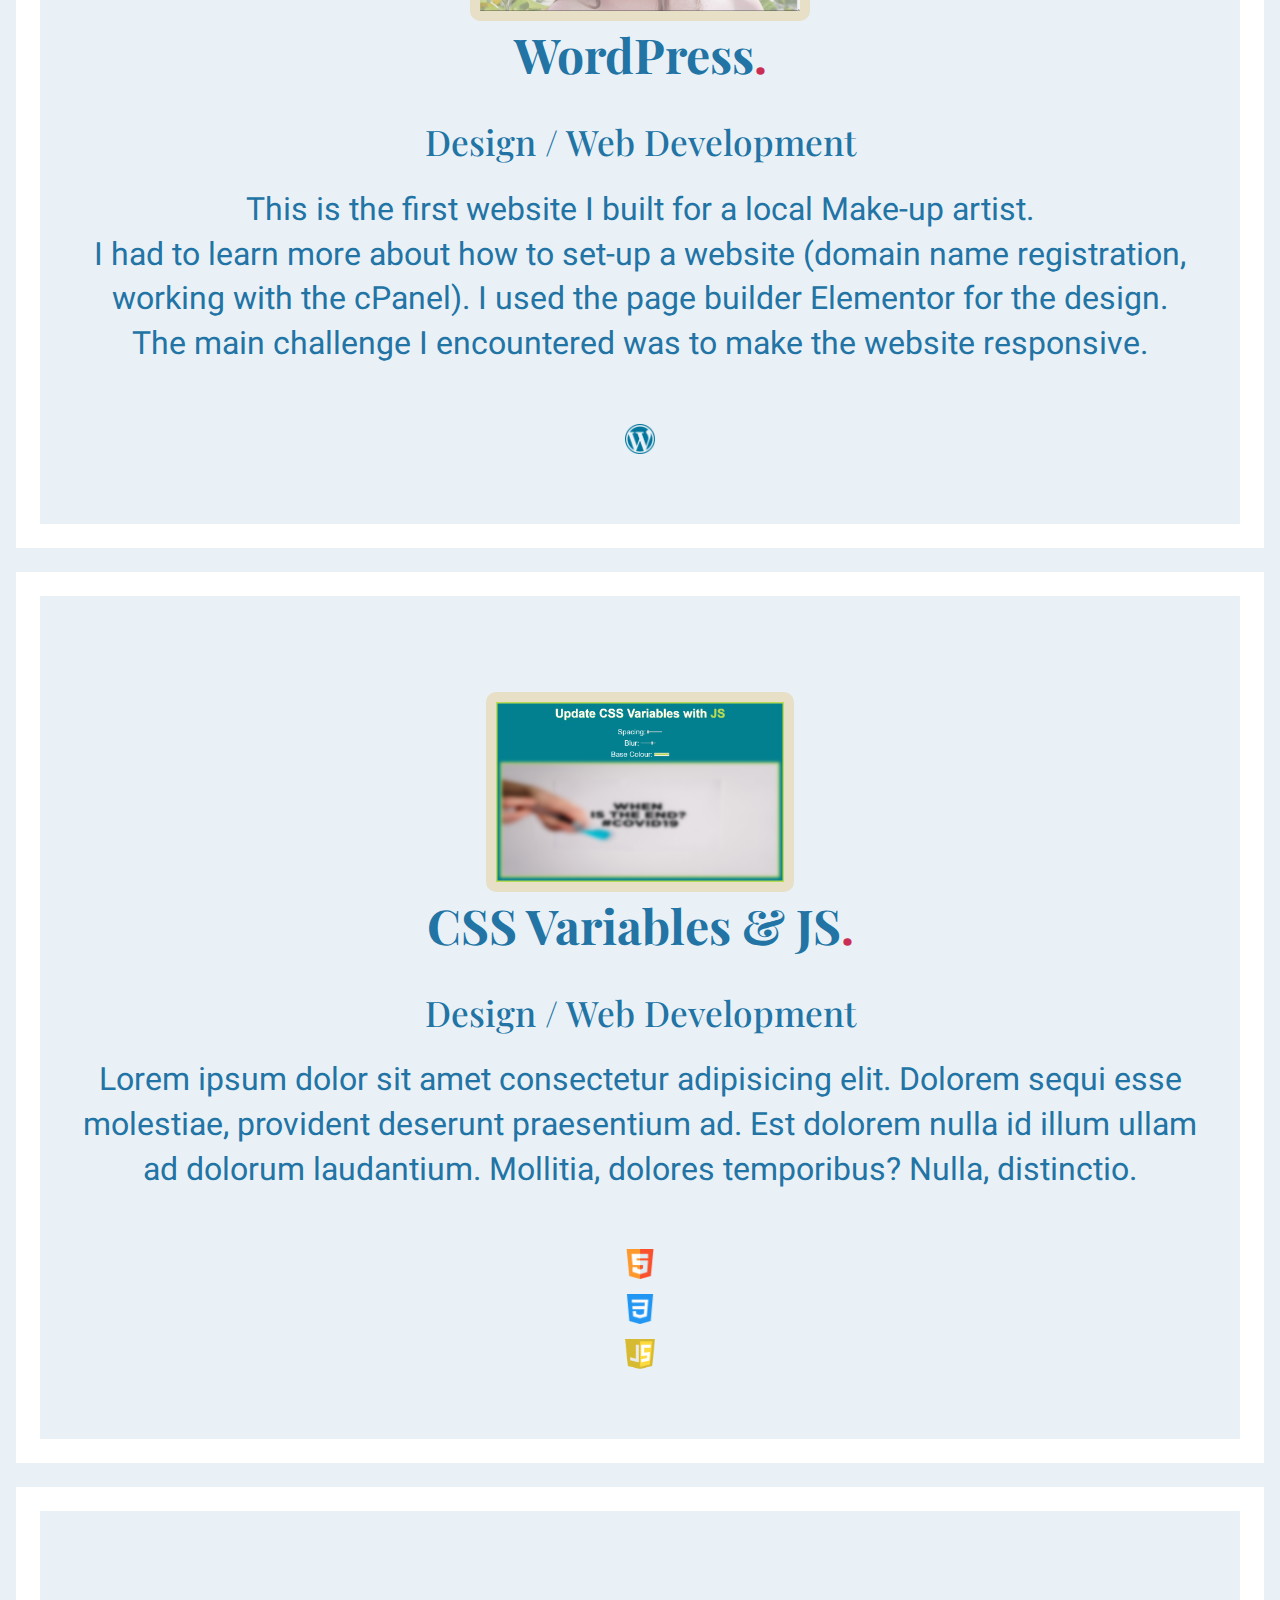
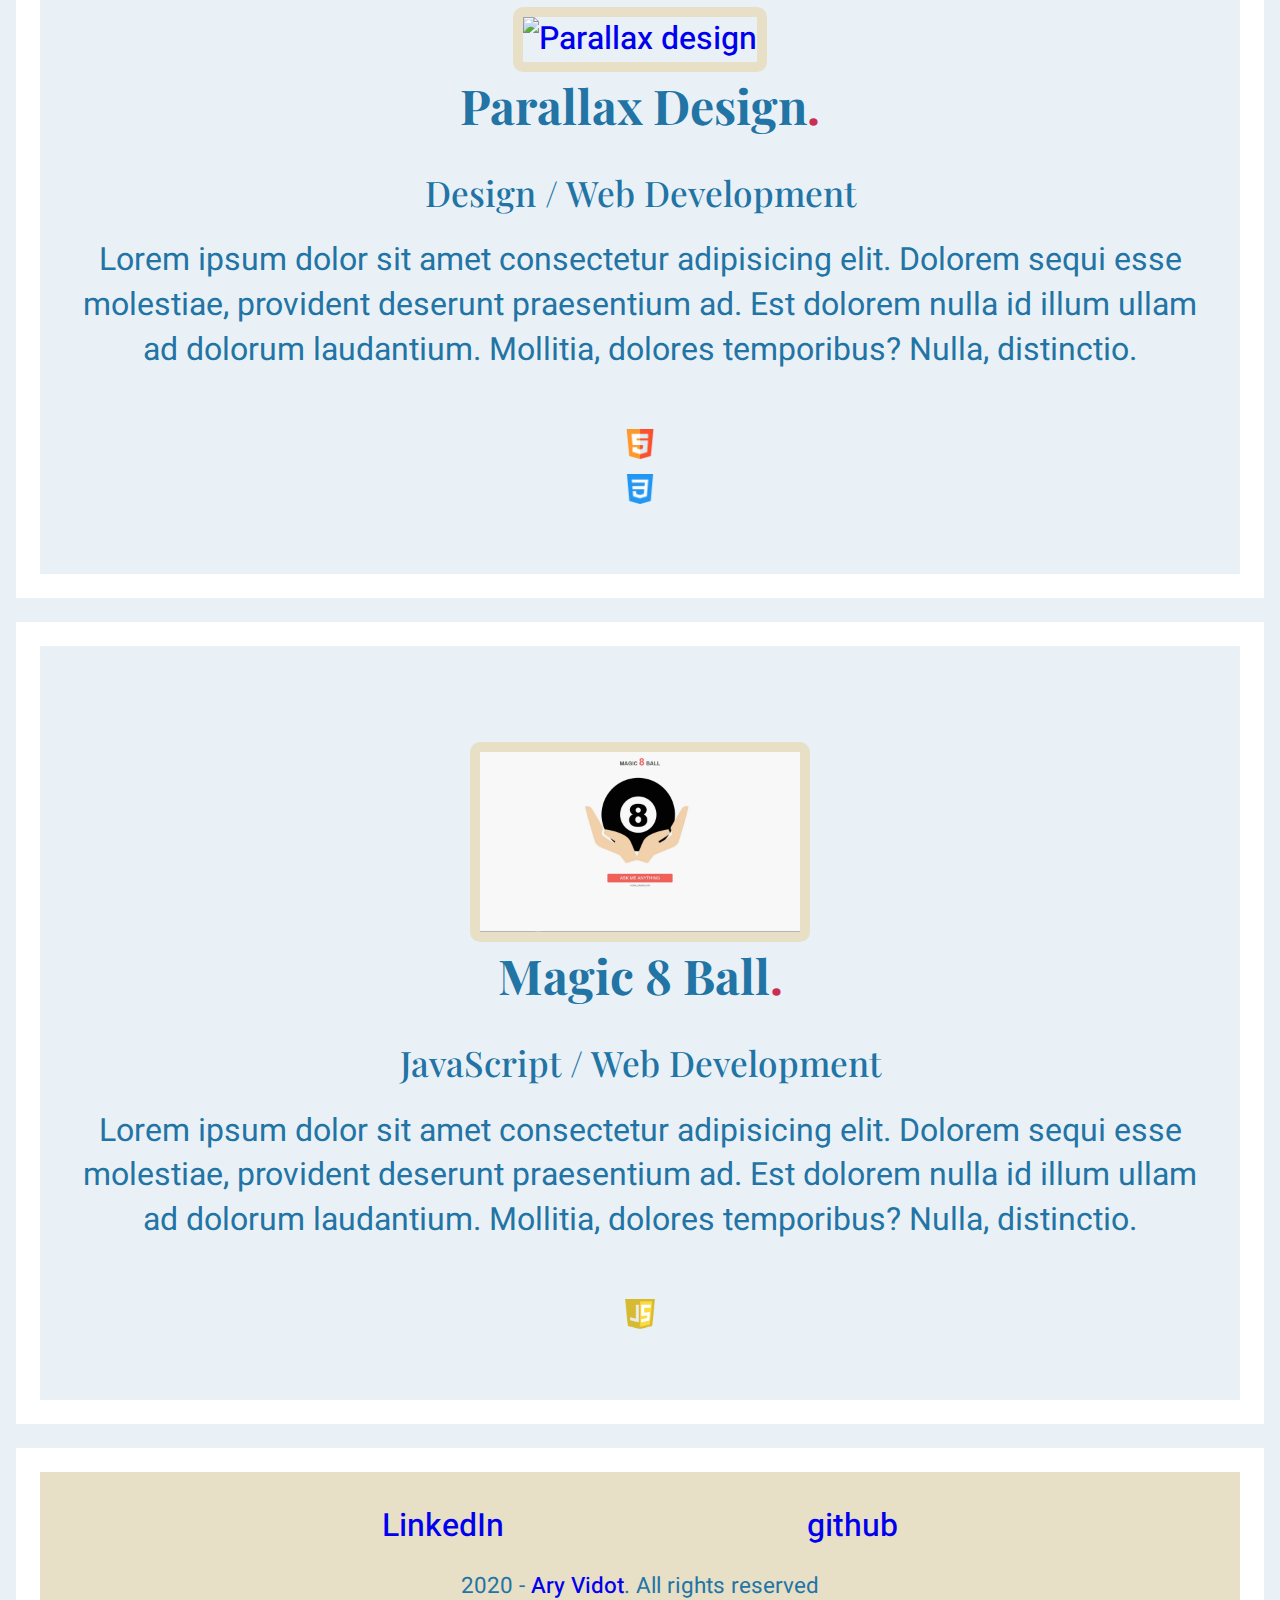
==== commit 9b96a443: "favicon added" ====
--- a/lab.html
+++ b/lab.html
@@ -7,7 +7,10 @@
     <meta name="viewport" content="width=device-width, initial-scale=1" />
 
     <link rel="manifest" href="site.webmanifest" />
-    <link rel="apple-touch-icon" href="icon.png" />
+    <link rel="apple-touch-icon" sizes="180x180" href="/apple-touch-icon.png" />
+    <link rel="icon" type="image/png" sizes="32x32" href="/favicon-32x32.png" />
+    <link rel="icon" type="image/png" sizes="16x16" href="/favicon-16x16.png" />
+    <link rel="manifest" href="/site.webmanifest" />
     <!-- Place favicon.ico in the root directory -->
     <!-- <div>Icons made by <a href="https://www.flaticon.com/authors/nikita-golubev" title="Nikita Golubev">Nikita Golubev</a> from <a href="https://www.flaticon.com/" title="Flaticon">www.flaticon.com</a></div> -->
     <link rel="stylesheet" href="css/normalize.css" />
@@ -400,7 +403,7 @@
           </div>
           <div class="copyright">
             <p>
-              2019 - <a href="www.aryvidot.com">Ary Vidot</a>. All rights
+              2020 - <a href="www.aryvidot.com">Ary Vidot</a>. All rights
               reserved
             </p>
           </div>
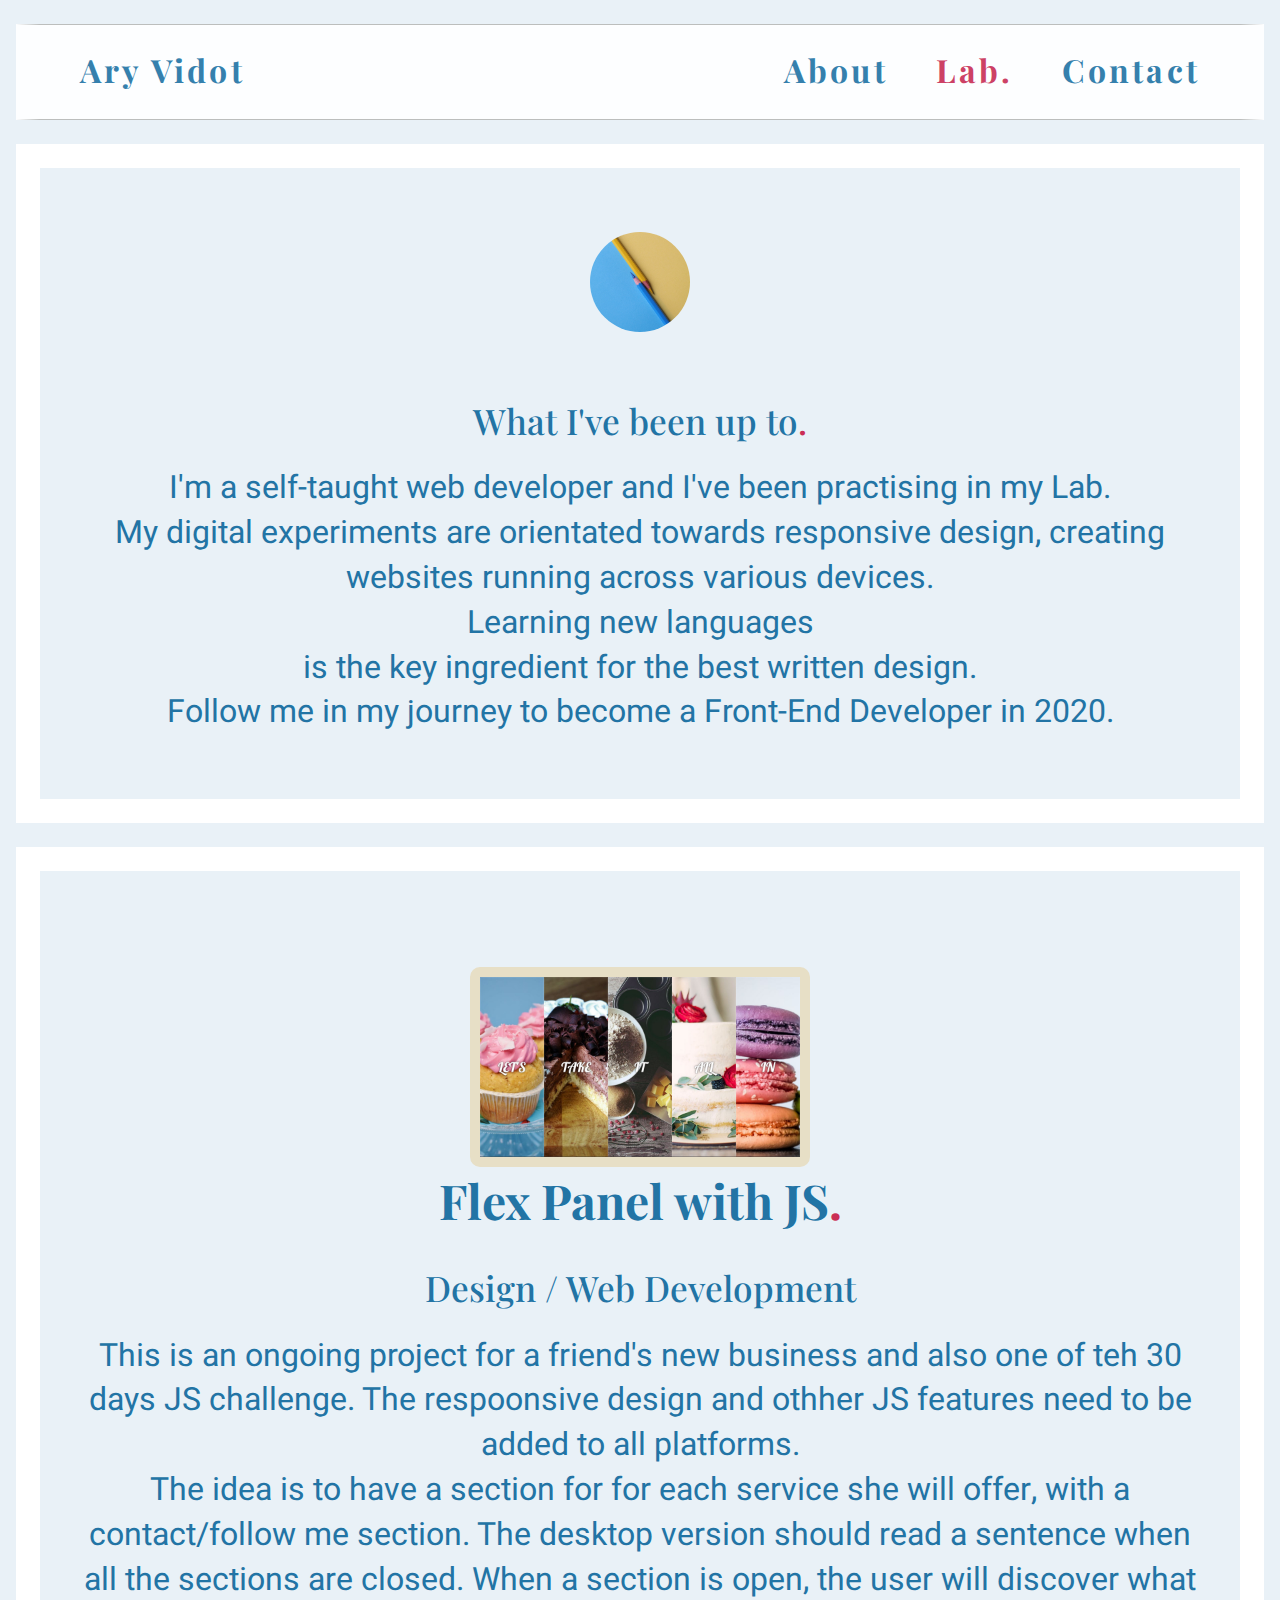
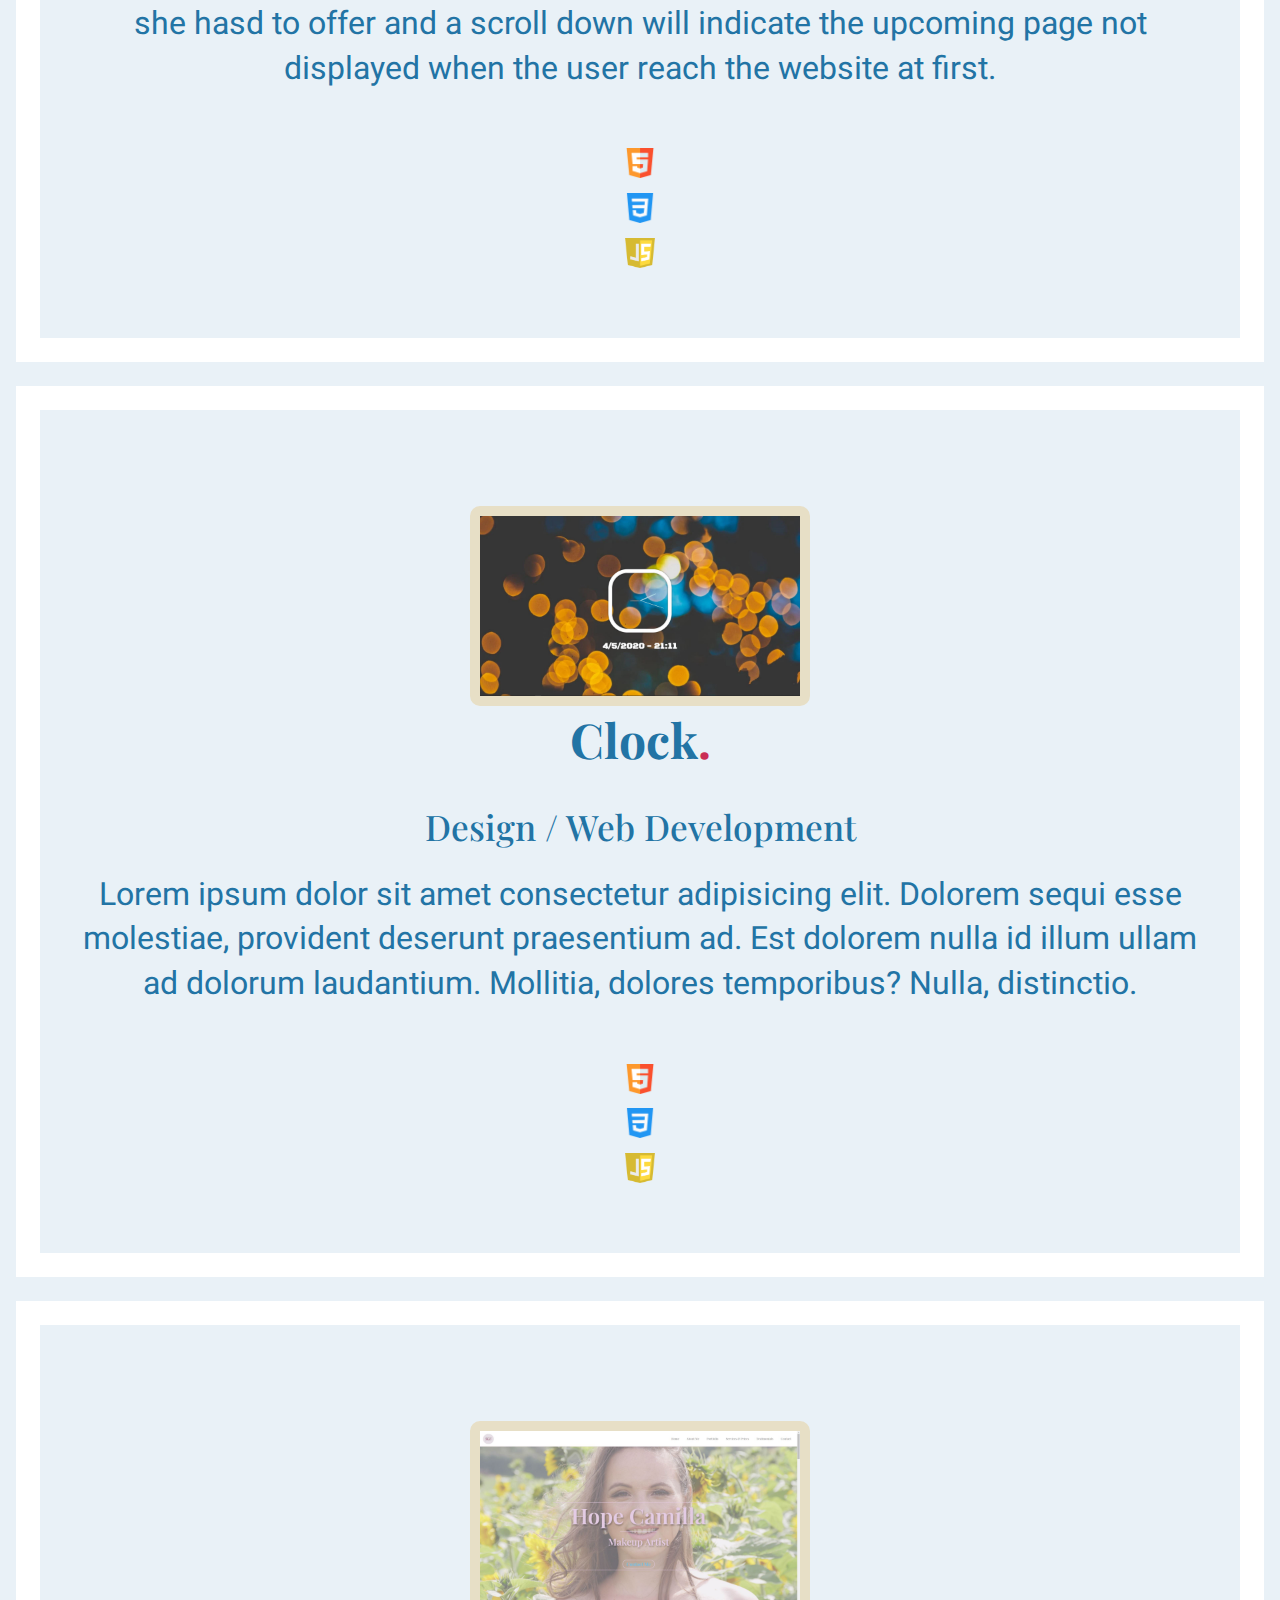
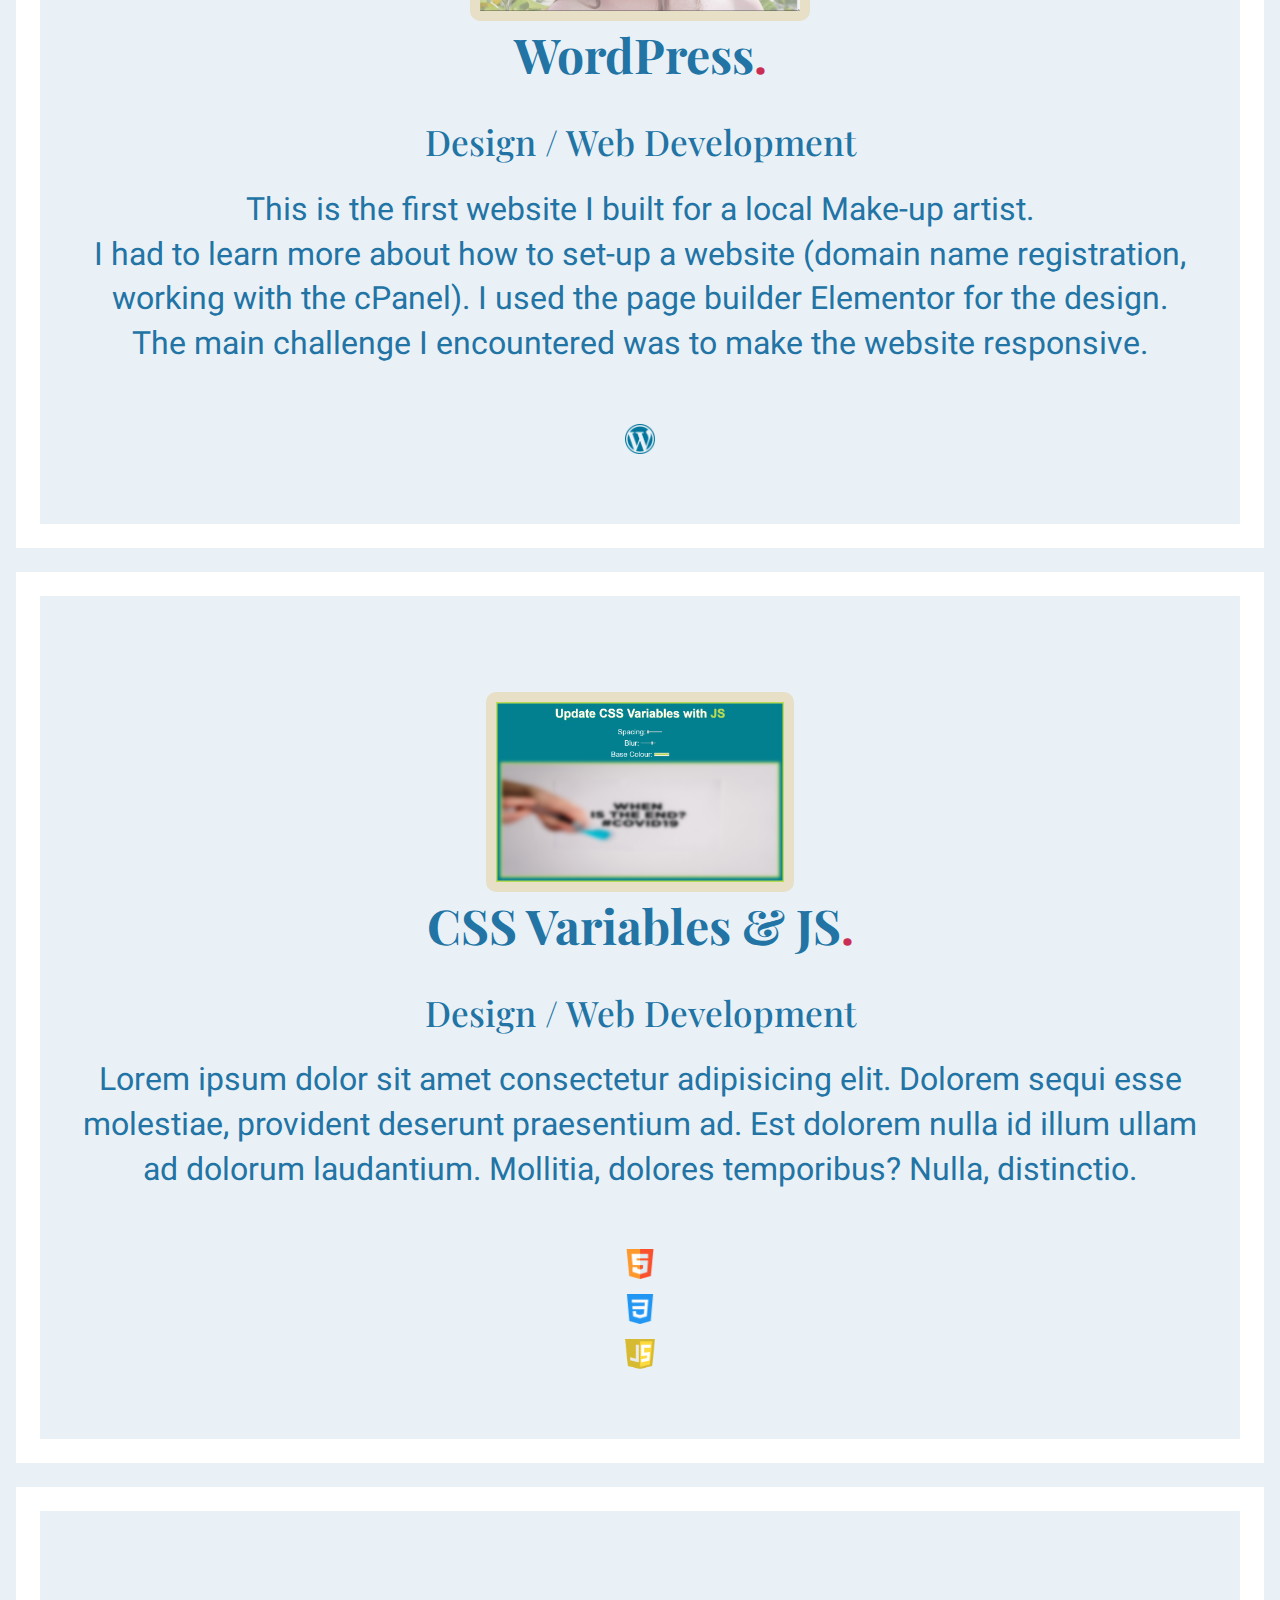
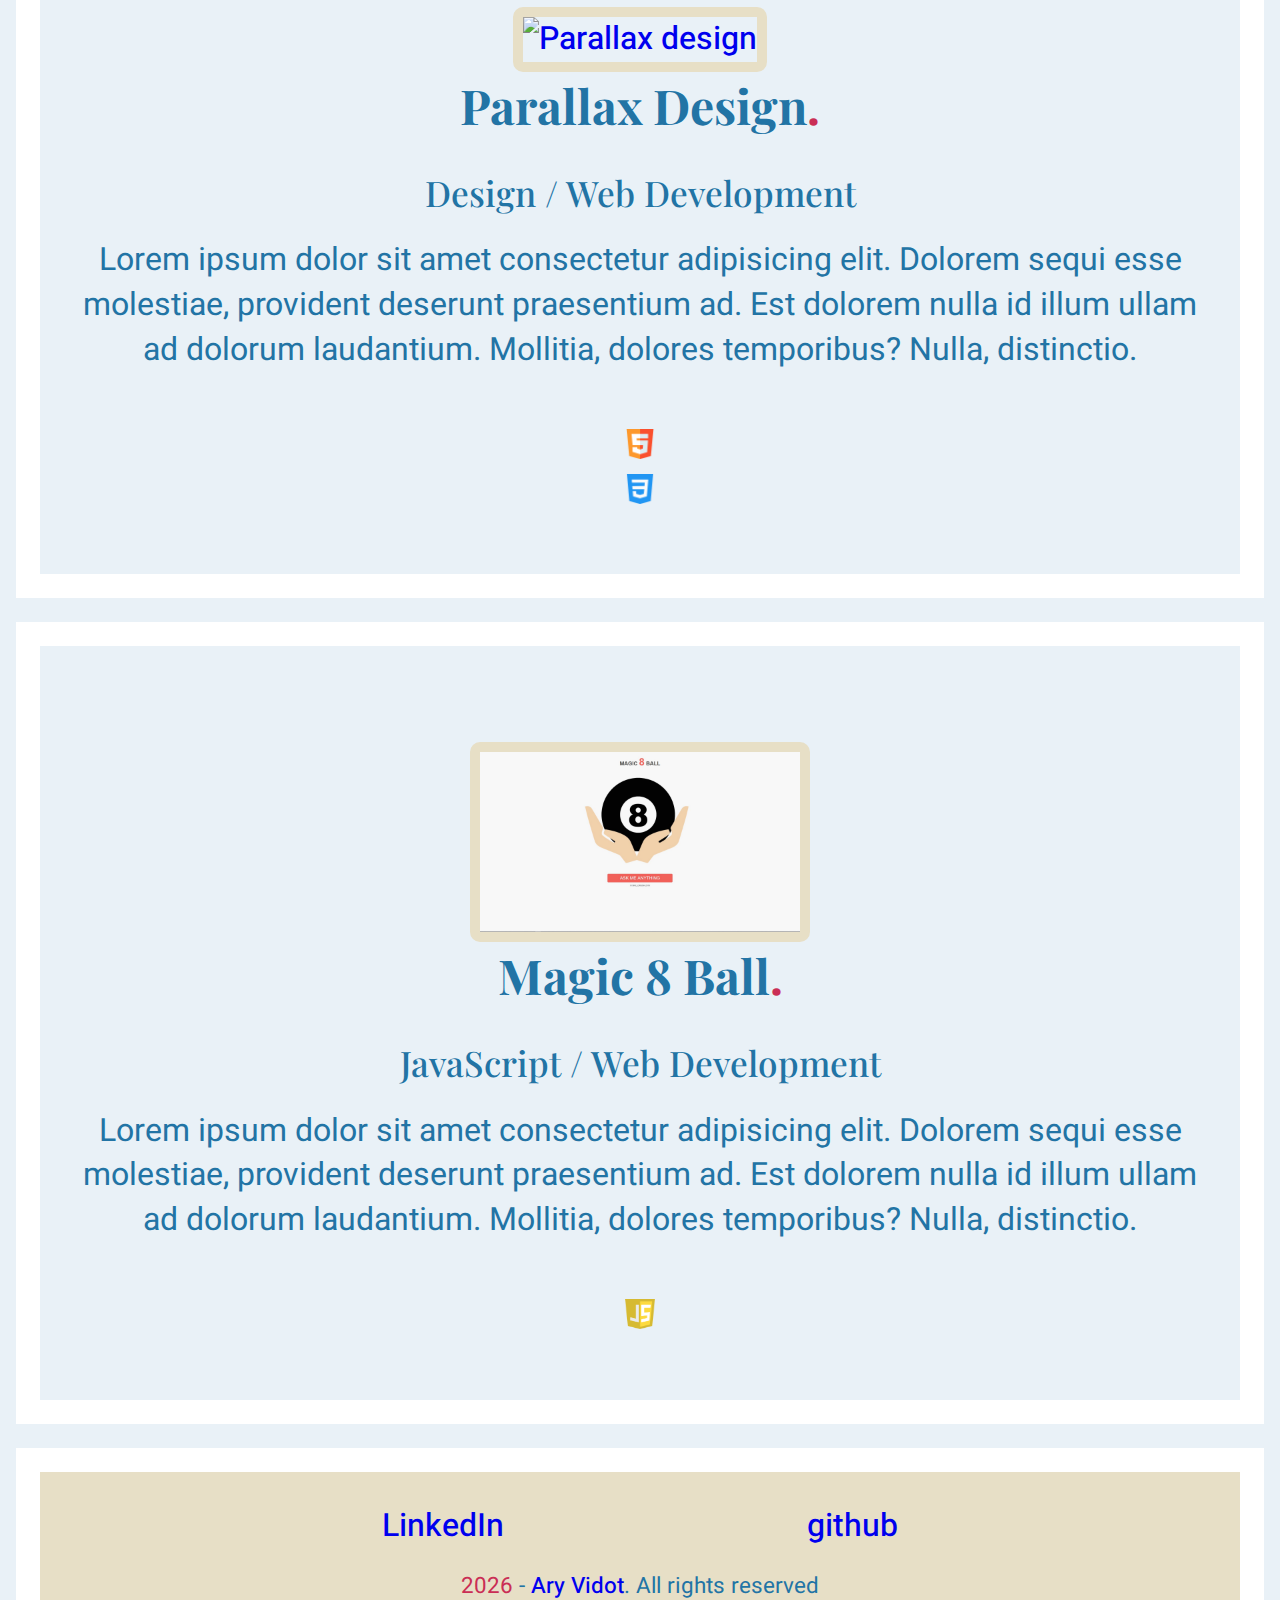
==== commit b36b5f04: "link to Contact in Lab tab added" ====
--- a/lab.html
+++ b/lab.html
@@ -19,6 +19,14 @@
       href="https://fonts.googleapis.com/css?family=Heebo|Playfair+Display:900&display=swap"
       rel="stylesheet"
     />
+    <script>
+      document.addEventListener("DOMContentLoaded", function () {
+        const yrSpan = document.querySelector(".year");
+        const currentYear = new Date().getFullYear();
+        yrSpan.textContent = currentYear;
+      });
+    </script>
+
     <meta name="theme-color" content="#fafafa" />
   </head>
 
@@ -38,8 +46,15 @@
               <li>
                 <a class="active" href="lab.html">Lab.</a>
               </li>
-              <li>
+              <!-- <li>
                 <a class="" href="notes.html">Notes</a>
+              </li> -->
+              <li>
+                <a
+                  class=""
+                  href="https://aryvidot.github.io/_MyWebsite/#contact"
+                  >Contact</a
+                >
               </li>
             </ul>
           </nav>
@@ -403,8 +418,8 @@
           </div>
           <div class="copyright">
             <p>
-              2020 - <a href="www.aryvidot.com">Ary Vidot</a>. All rights
-              reserved
+              <span class="year">2019</span> -
+              <a href="www.aryvidot.com">Ary Vidot</a>. All rights reserved
             </p>
           </div>
         </div>
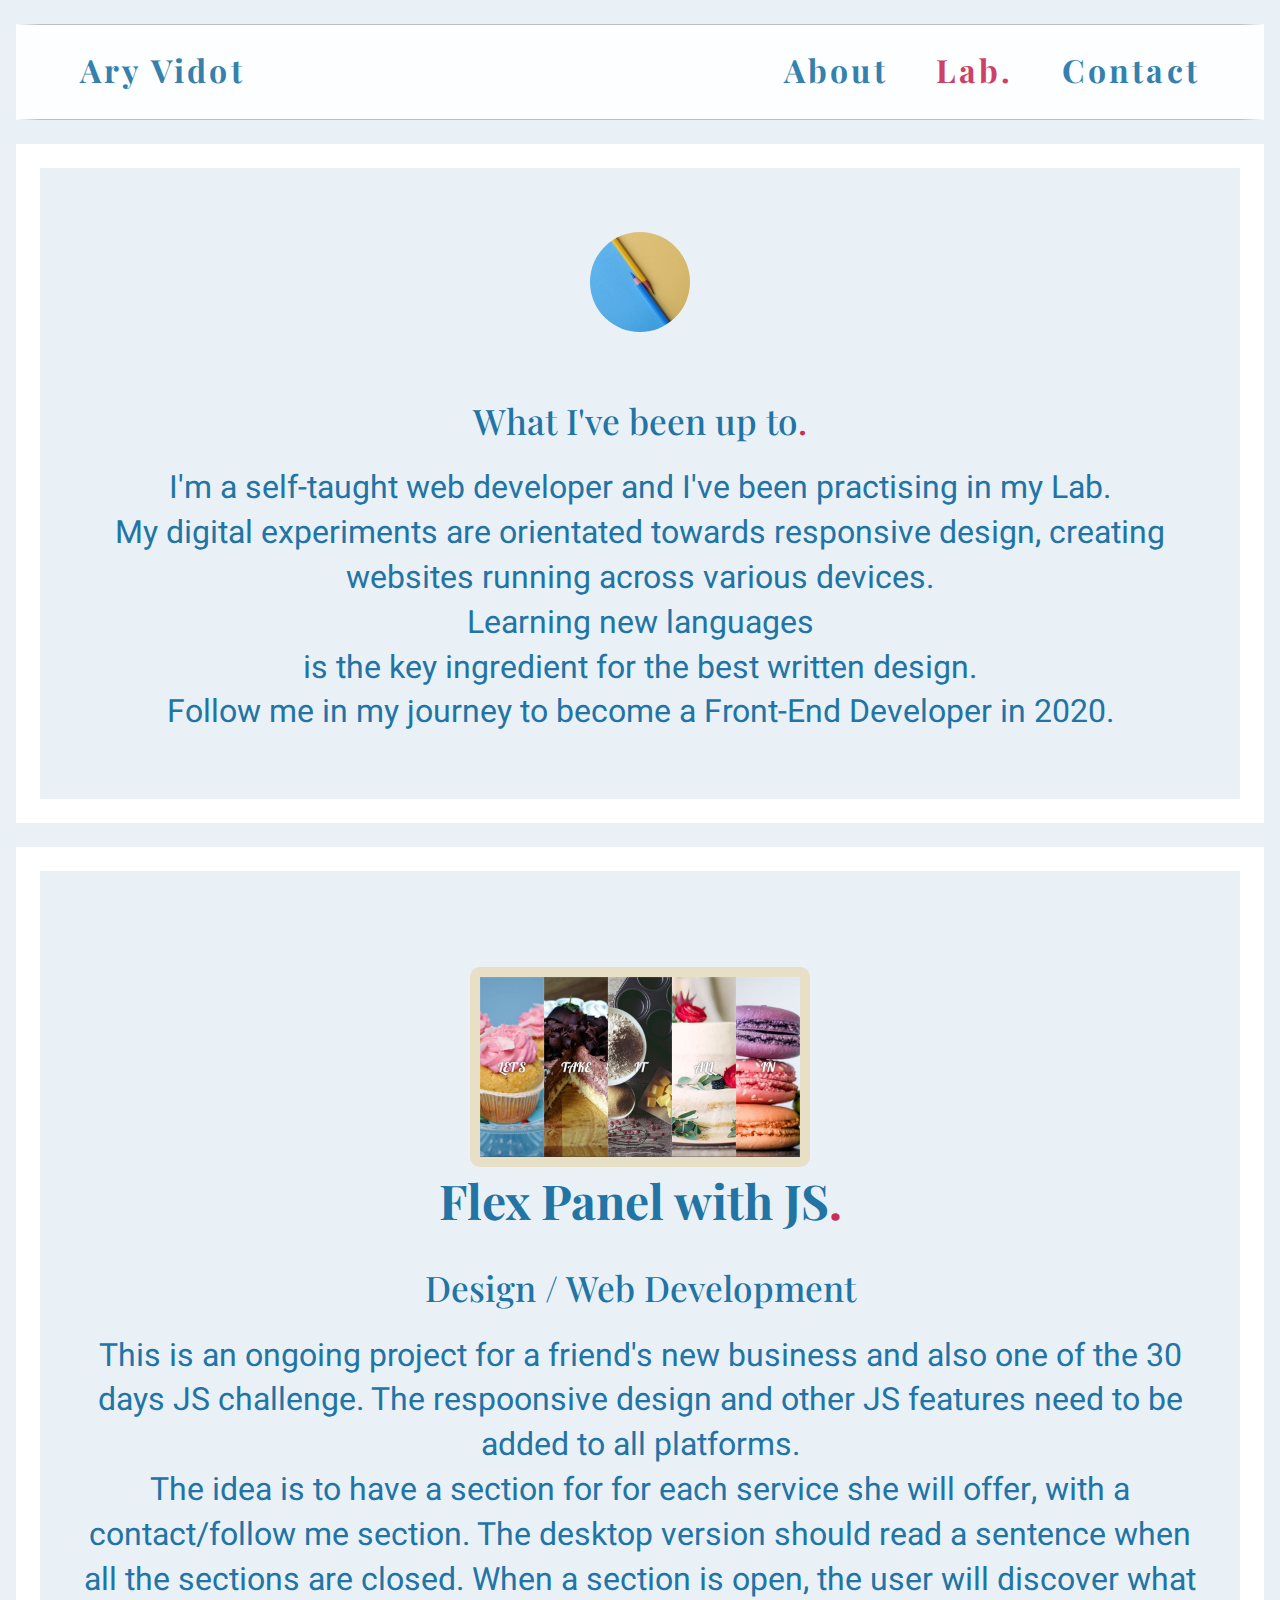
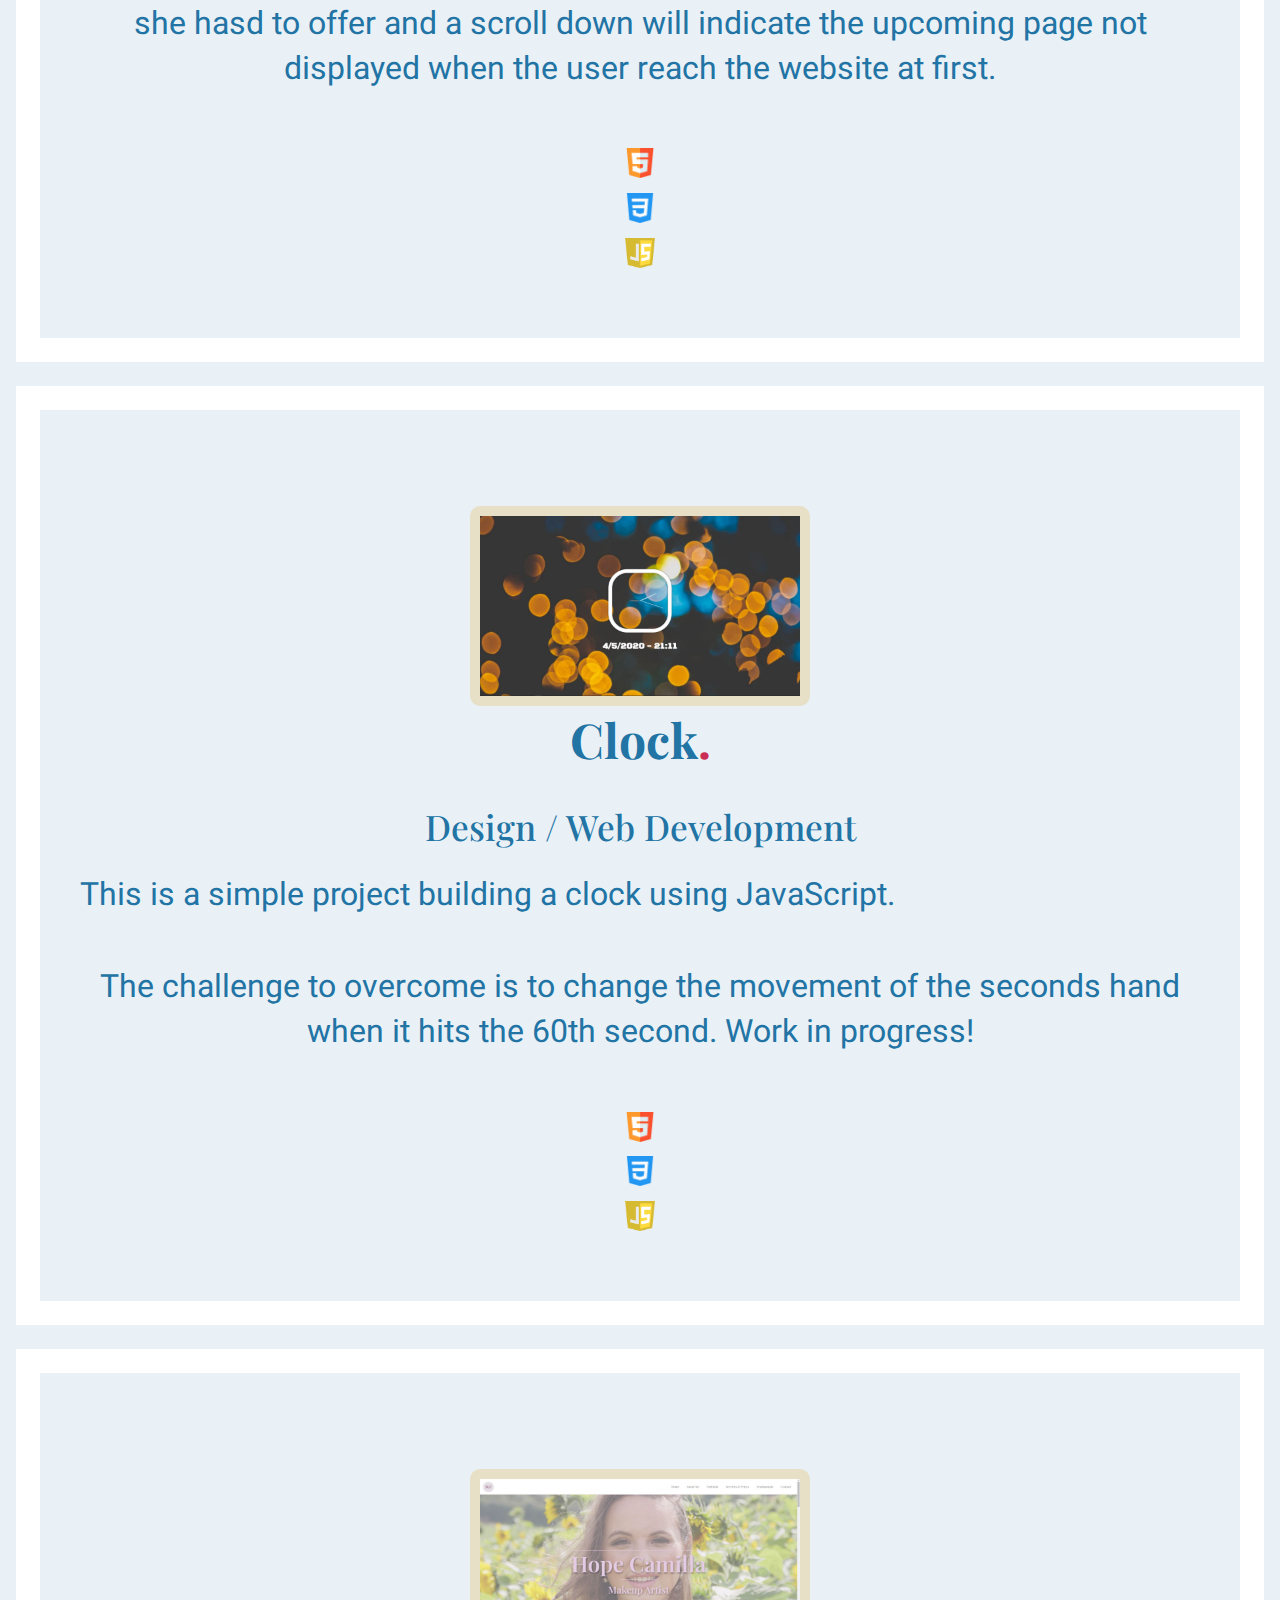
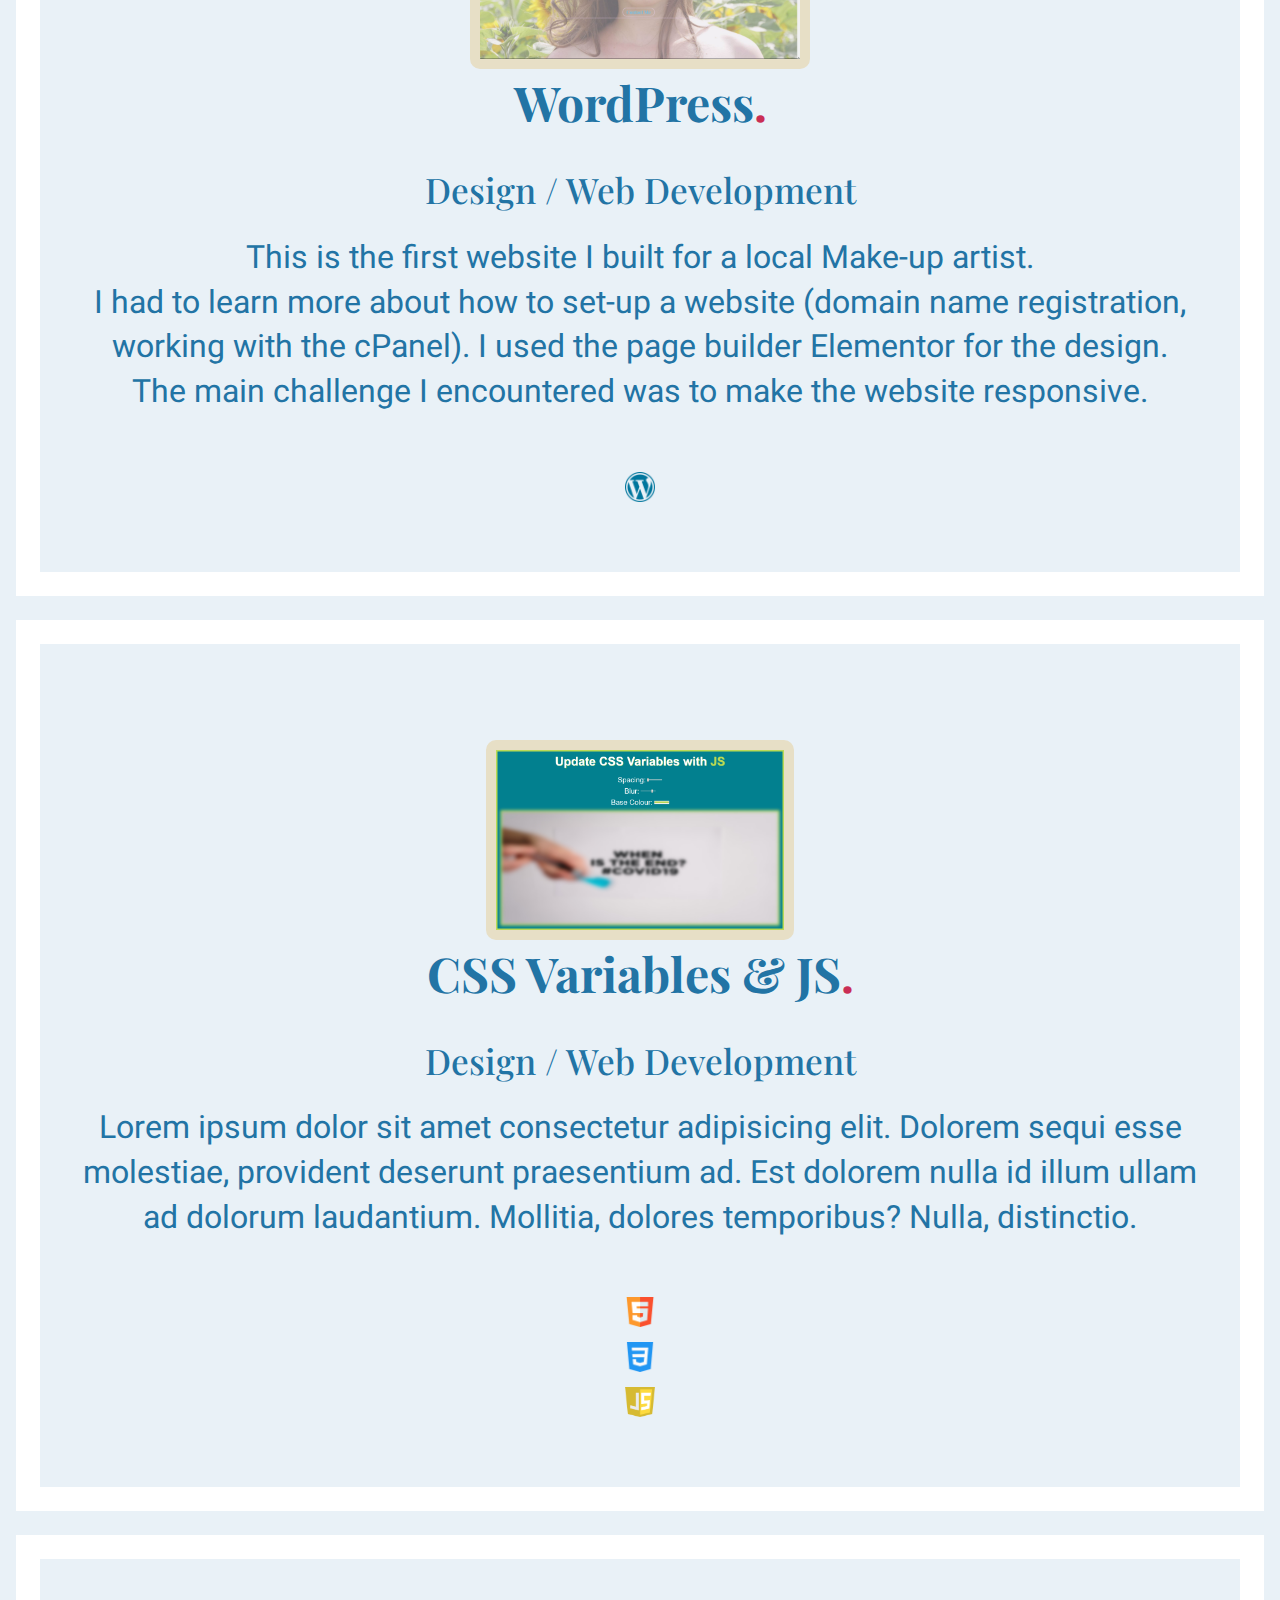
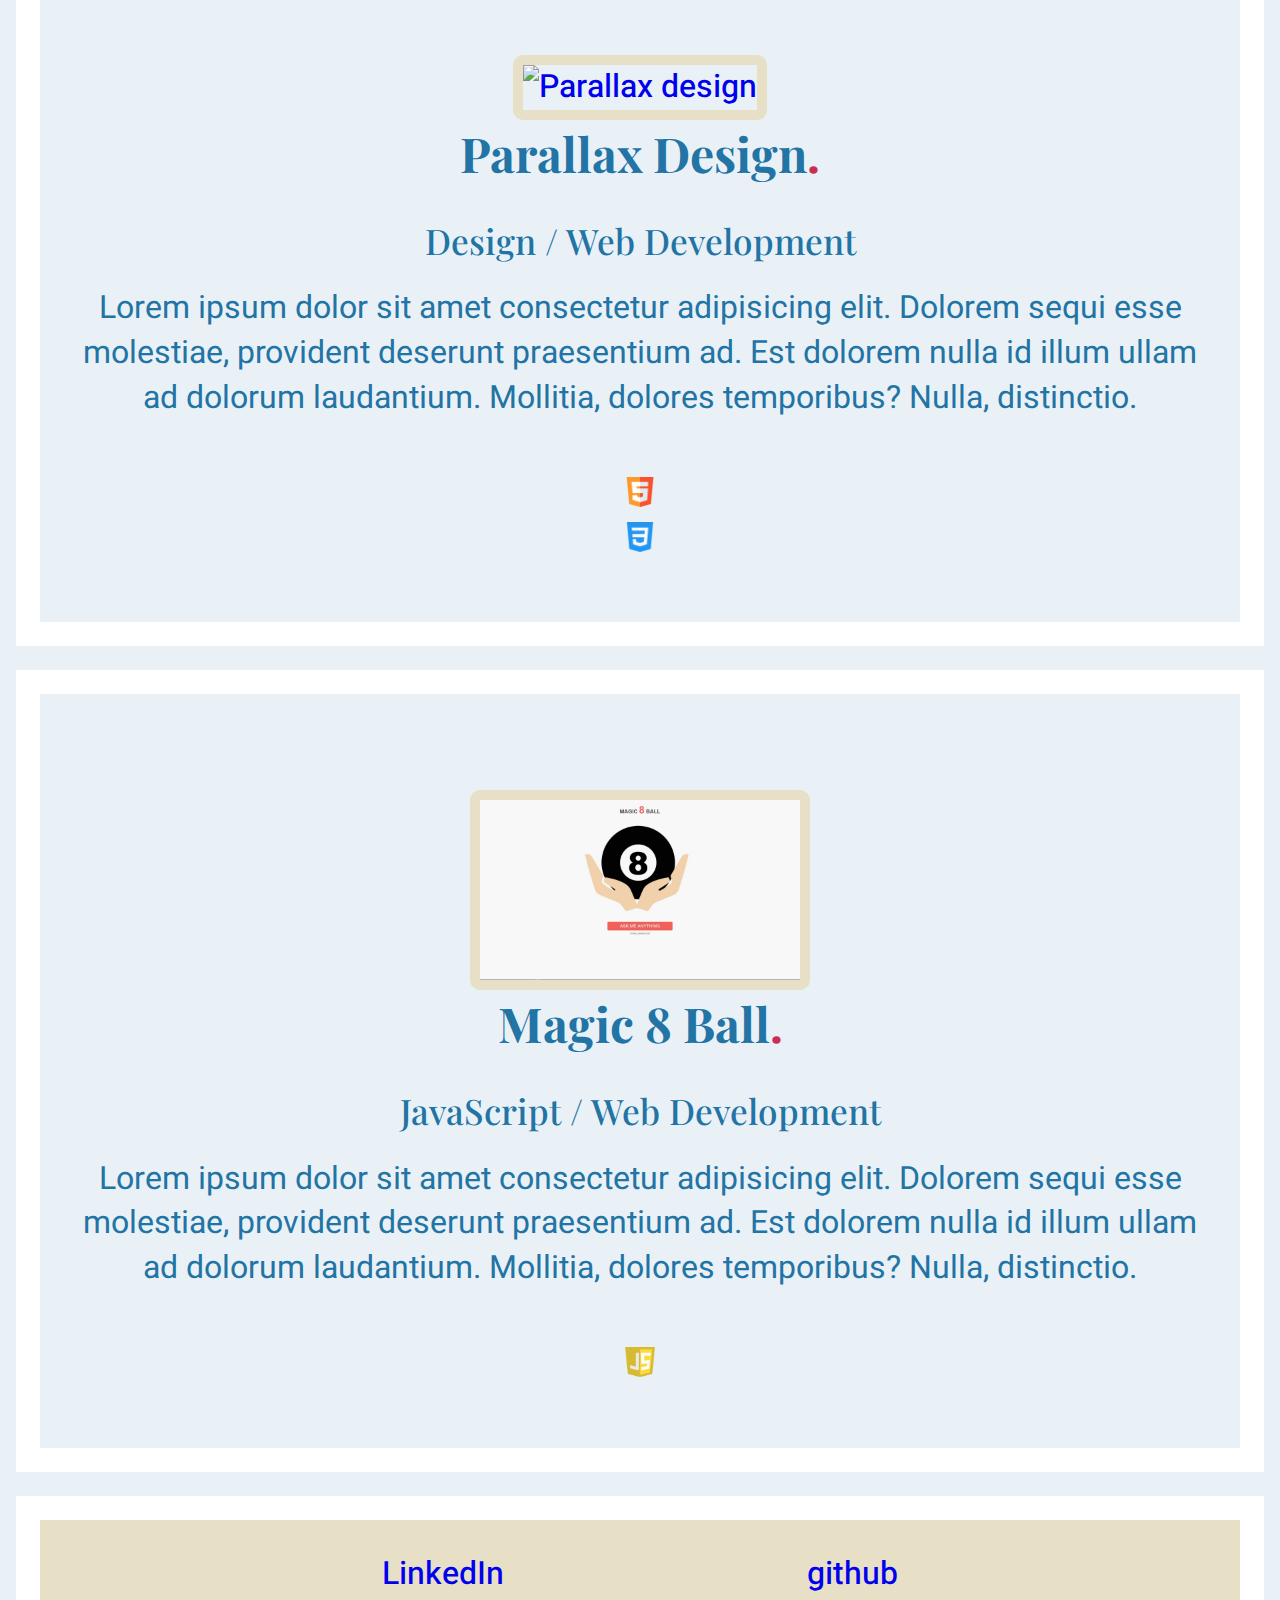
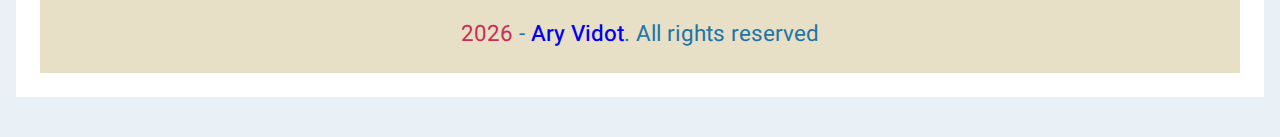
==== commit 73156b34: "lorem ipsum change to text in lab.html" ====
--- a/lab.html
+++ b/lab.html
@@ -129,7 +129,7 @@
             <h3>Design / Web Development</h3>
             <p>
               This is an ongoing project for a friend's new business and also
-              one of teh 30 days JS challenge. The respoonsive design and othher
+              one of the 30 days JS challenge. The respoonsive design and other
               JS features need to be added to all platforms.
               <br />
               The idea is to have a section for for each service she will offer,
@@ -188,11 +188,10 @@
           <div class="shot-info">
             <h2>Clock<span class="dot">.</span></h2>
             <h3>Design / Web Development</h3>
-            <p>
-              Lorem ipsum dolor sit amet consectetur adipisicing elit. Dolorem
-              sequi esse molestiae, provident deserunt praesentium ad. Est
-              dolorem nulla id illum ullam ad dolorum laudantium. Mollitia,
-              dolores temporibus? Nulla, distinctio.
+            <p>This is a simple project building a clock using JavaScript.</p>
+            <p>
+              The challenge to overcome is to change the movement of the seconds
+              hand when it hits the 60th second. Work in progress!
             </p>
             <ul>
               <li>
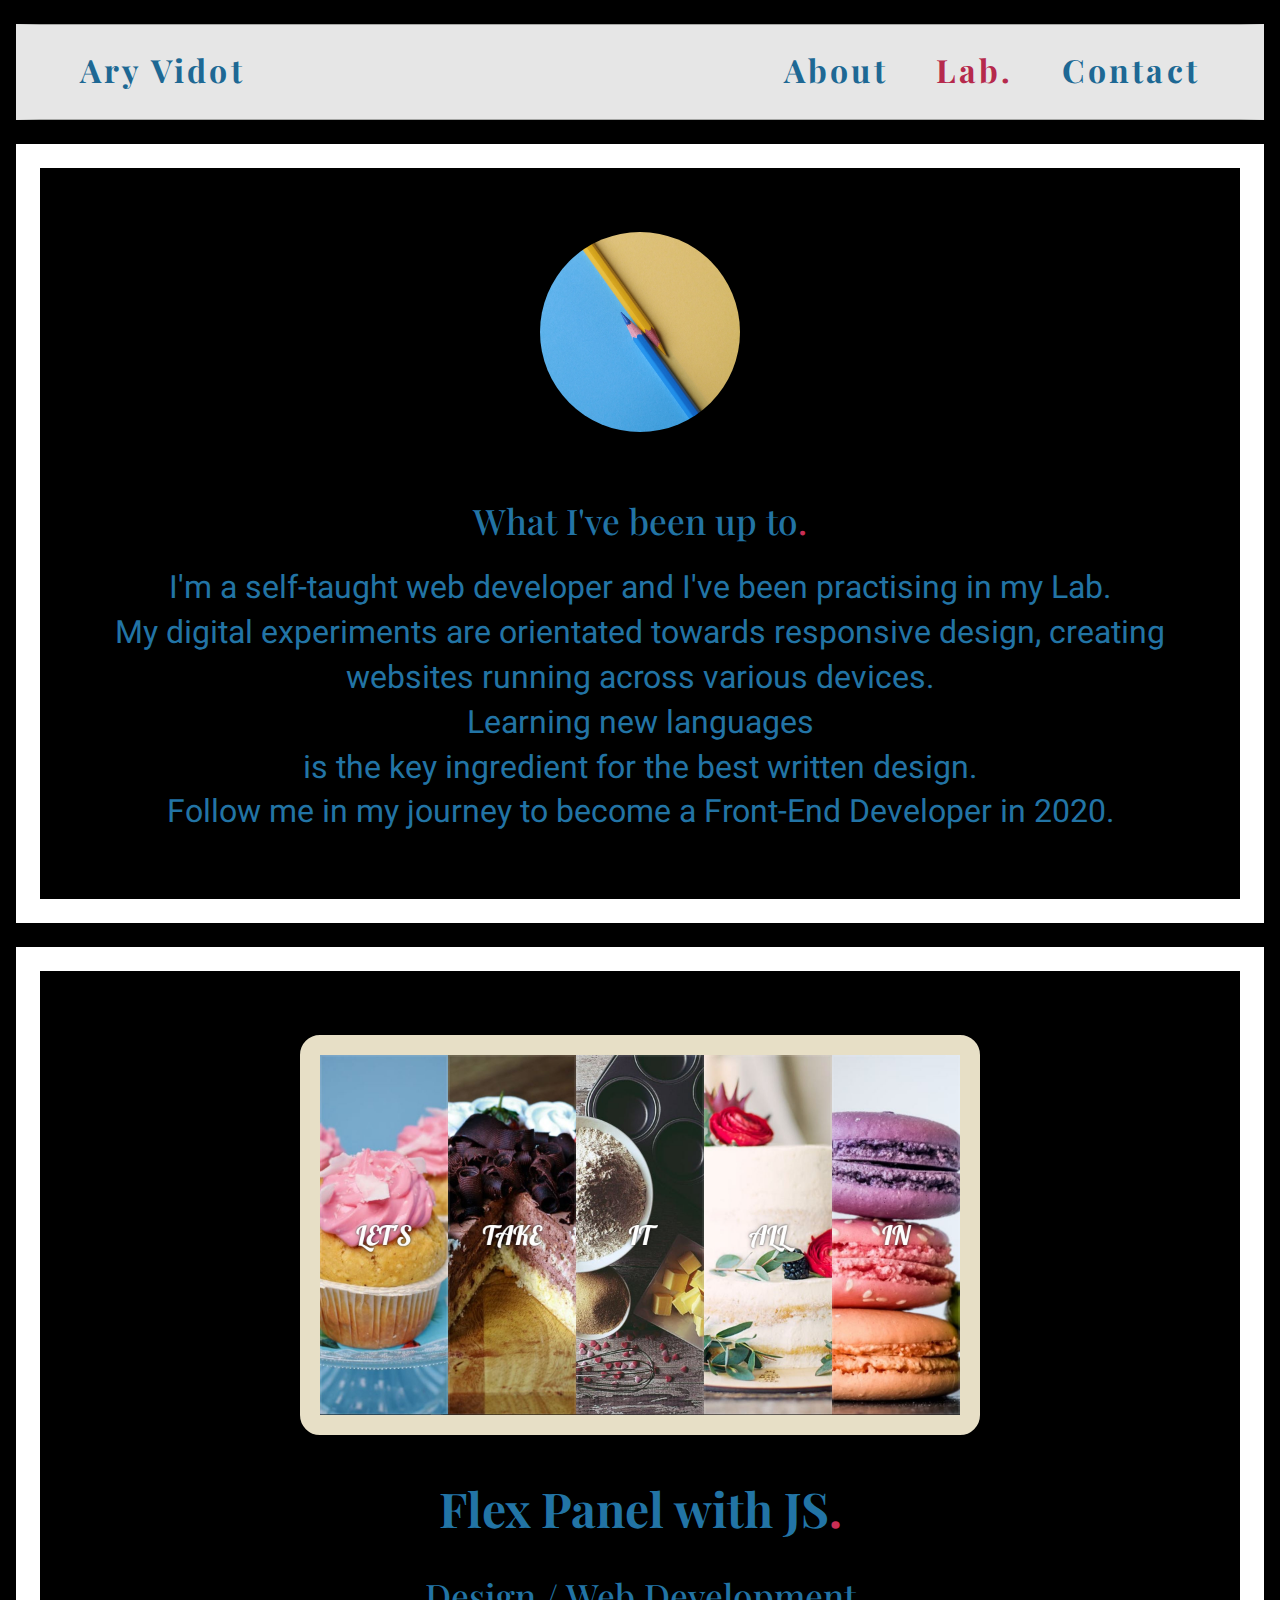
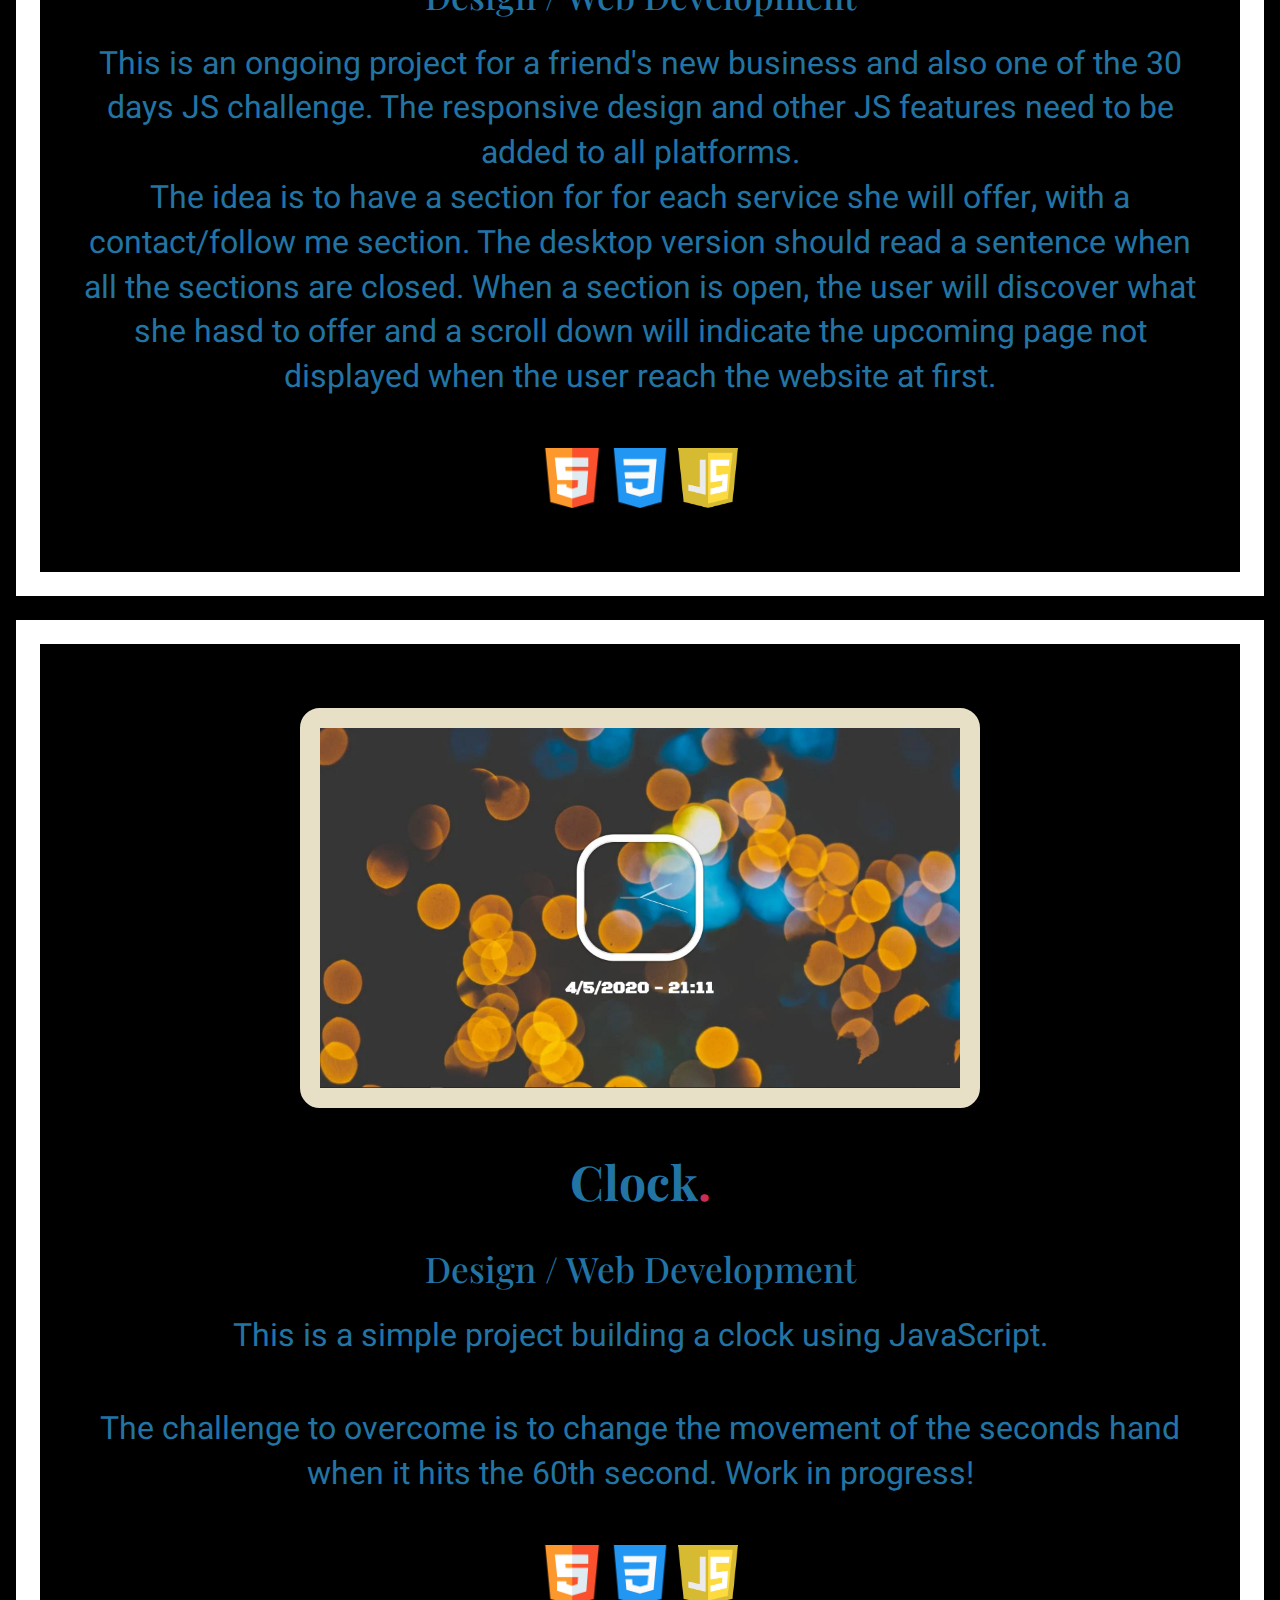
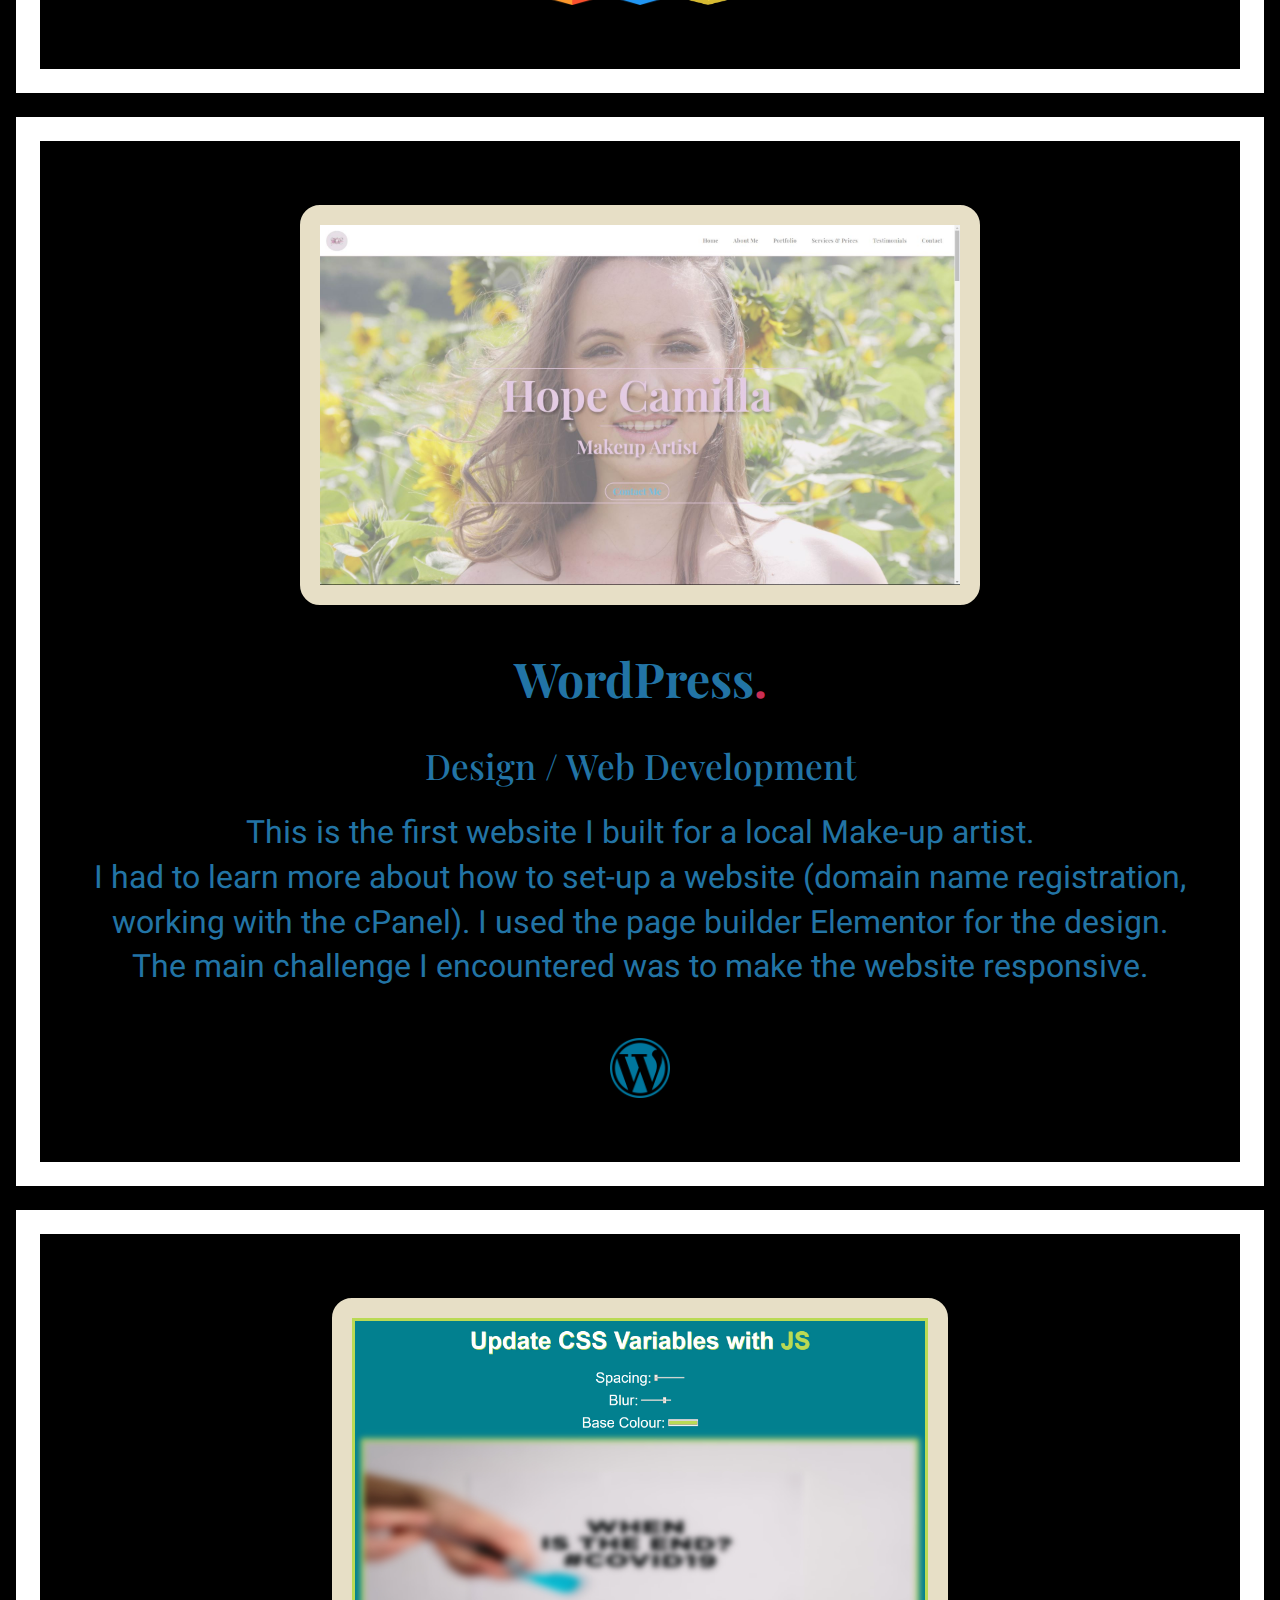
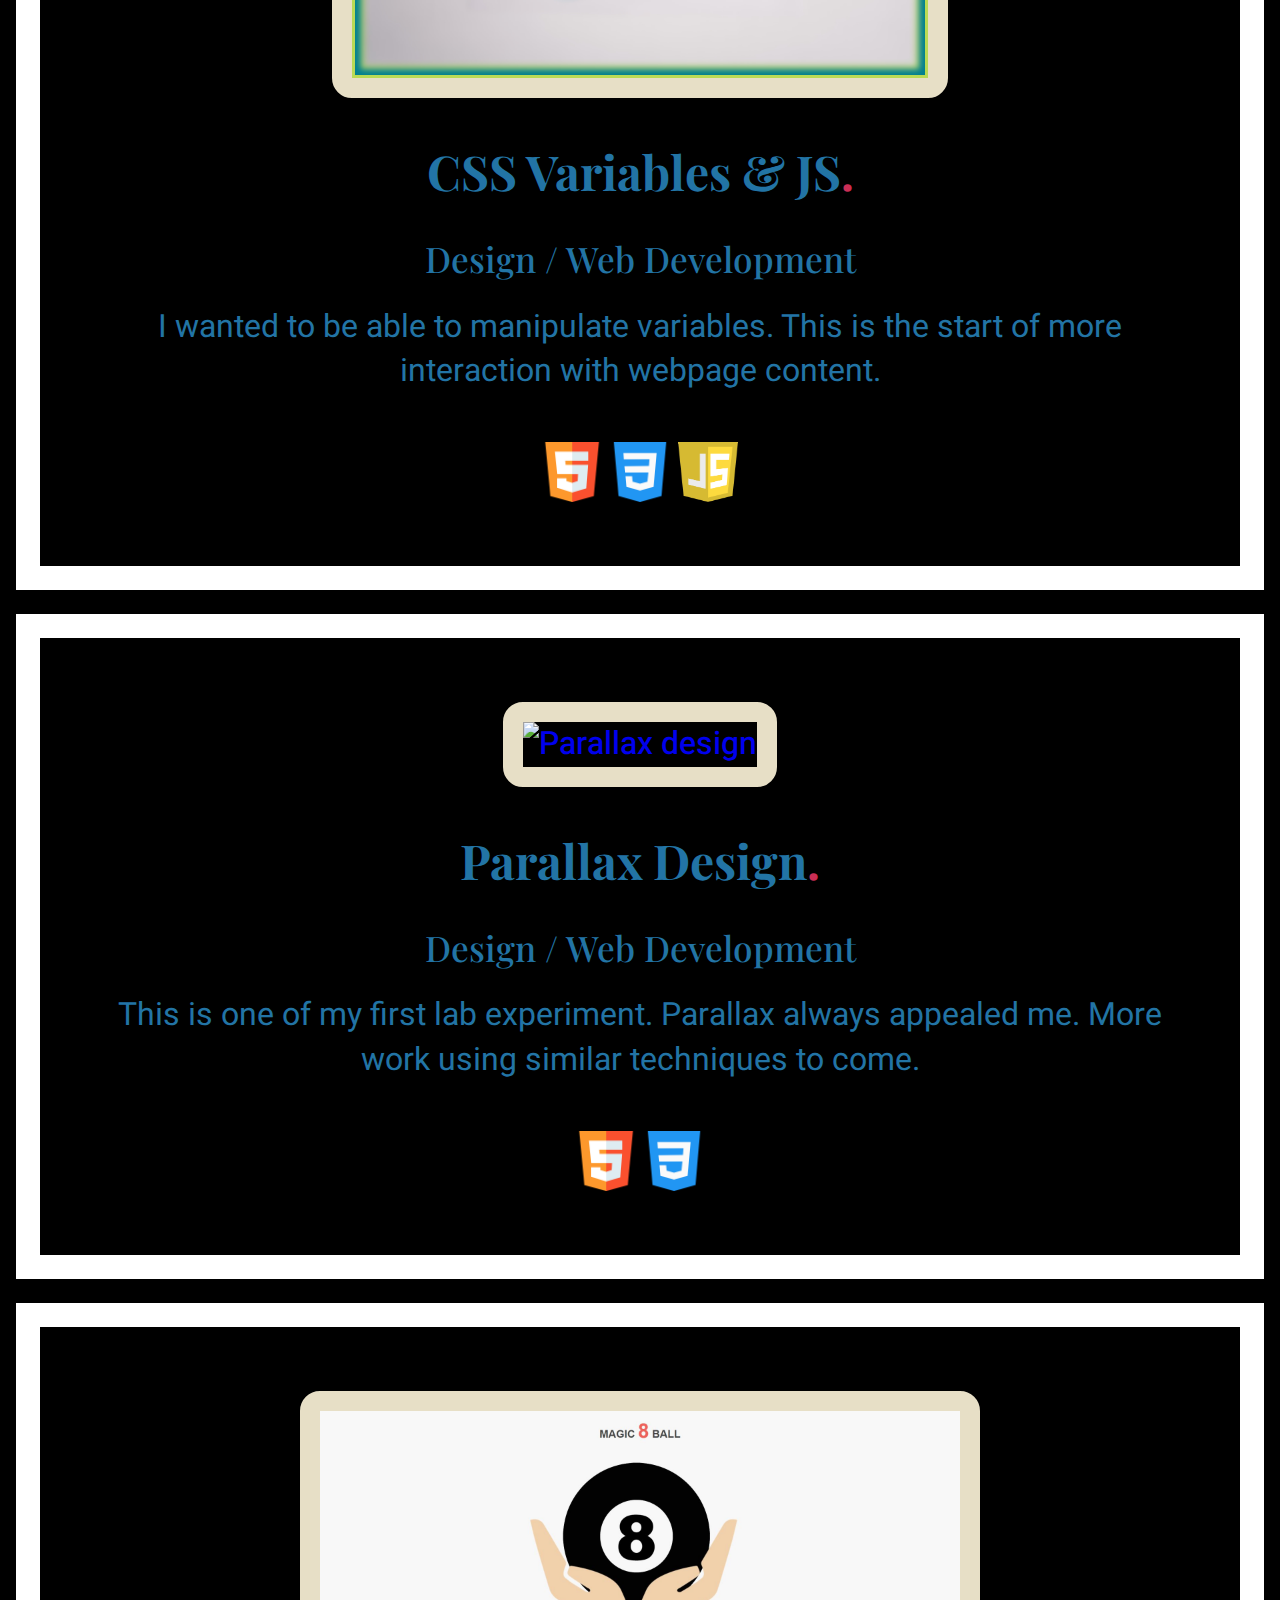
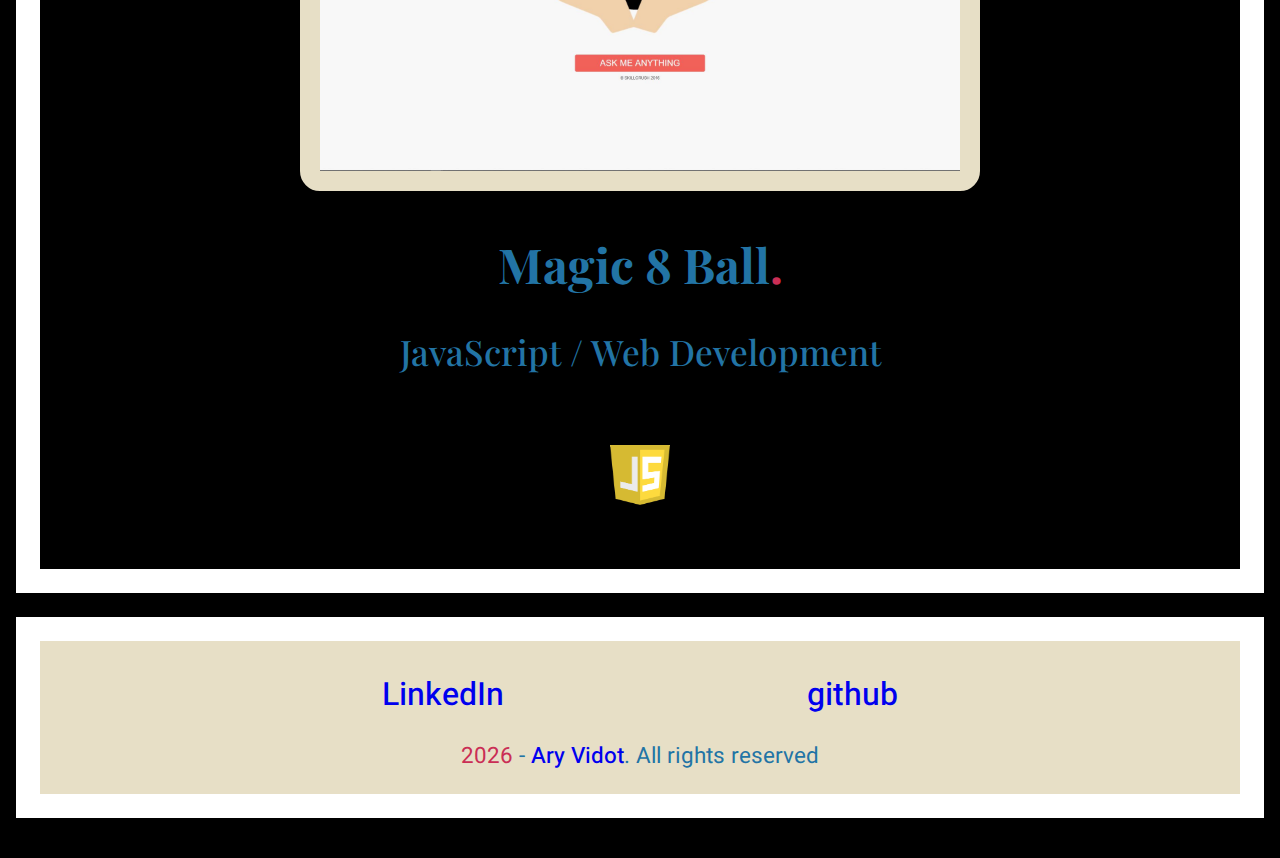
==== commit 355235ee: "text added to lab page" ====
--- a/lab.html
+++ b/lab.html
@@ -129,7 +129,7 @@
             <h3>Design / Web Development</h3>
             <p>
               This is an ongoing project for a friend's new business and also
-              one of the 30 days JS challenge. The respoonsive design and other
+              one of the 30 days JS challenge. The responsive design and other
               JS features need to be added to all platforms.
               <br />
               The idea is to have a section for for each service she will offer,
@@ -281,10 +281,8 @@
             <h2>CSS Variables & JS<span class="dot">.</span></h2>
             <h3>Design / Web Development</h3>
             <p>
-              Lorem ipsum dolor sit amet consectetur adipisicing elit. Dolorem
-              sequi esse molestiae, provident deserunt praesentium ad. Est
-              dolorem nulla id illum ullam ad dolorum laudantium. Mollitia,
-              dolores temporibus? Nulla, distinctio.
+              I wanted to be able to manipulate variables. This is the start of
+              more interaction with webpage content.
             </p>
             <ul>
               <li>
@@ -333,10 +331,8 @@
             <h2>Parallax Design<span class="dot">.</span></h2>
             <h3>Design / Web Development</h3>
             <p>
-              Lorem ipsum dolor sit amet consectetur adipisicing elit. Dolorem
-              sequi esse molestiae, provident deserunt praesentium ad. Est
-              dolorem nulla id illum ullam ad dolorum laudantium. Mollitia,
-              dolores temporibus? Nulla, distinctio.
+              This is one of my first lab experiment. Parallax always appealed
+              me. More work using similar techniques to come.
             </p>
             <ul>
               <li>
@@ -375,12 +371,7 @@
           <div class="shot-info">
             <h2>Magic 8 Ball<span class="dot">.</span></h2>
             <h3>JavaScript / Web Development</h3>
-            <p>
-              Lorem ipsum dolor sit amet consectetur adipisicing elit. Dolorem
-              sequi esse molestiae, provident deserunt praesentium ad. Est
-              dolorem nulla id illum ullam ad dolorum laudantium. Mollitia,
-              dolores temporibus? Nulla, distinctio.
-            </p>
+            <p></p>
             <ul>
               <li>
                 <img
--- a/css/main.css
+++ b/css/main.css
@@ -115,7 +115,8 @@
   --fc-1: #2274a5;
   --fc-2: #ca2e55;
 
-  --primary-clr: #e9f1f7;
+  /* --primary-clr: #e9f1f7; */
+  --primary-clr: #000;
   --secondary-clr: #e7dfc6;
 
   --fw-2:
@@ -194,8 +195,6 @@
 
 /* ===============================
 TYPOGRAPHY ====================== */
-/* heading: Proza Libre
-body: Open Sans*/
 
 h1,
 h2,
@@ -214,18 +213,8 @@
   font-size: 1.5rem;
   font-weight: 900;
   padding: 0 0 1.5em 0;
-  /* padding: 1em; */
-  /* margin: 0 20px; */
-}
-
-/* .ctnr-hero p {
-  margin-bottom: 1em;
-  text-align: center;
-  border: 1px solid olive;
-  font-size: 30px;
-  font-weight: bold;
-  width: 100%;
-} */
+}
+
 h2 {
   font-weight: 700;
   font-size: 1.5rem;
@@ -269,9 +258,6 @@
   color: var(--fc-2);
   opacity: 0.9;
 }
-/* input:not(::placeholder-shown) {
-  color: #f6b75d;
-} */
 
 li,
 a {
@@ -385,7 +371,32 @@
 /* .hero_section_intro {
   mix-blend-mode: difference;
 } */
-
+/* .intro{
+  display: flex;
+}
+.typing{
+  position: relative;
+  margin-left: 0.625em;
+}
+
+.typing::after{
+  content: " ";
+  position: absolute;
+  width: 0.0625em;
+  height: 60%;
+  border-right: 0.125em solid;
+  border-bottom-color: var(--fc-1);
+  animation: blink 0.5s infinite ease;
+}
+
+@keyframes blink{
+  0%{
+    opacity: 0;
+  }
+  100%{
+    opacity: 100%;
+  }
+} */
 .hero {
   padding: 0;
   /* height: fit-content; */
@@ -428,12 +439,14 @@
   padding-top: 2em;
 }
 .links{
-  border-radius: 10px;
-  border: 10px solid;
+  border-radius: 0.625em;
+  border: 0.625em solid;
   border-color: var(--secondary-clr) ;
   /* justify-content: center; */
   /* align-items: center; */
-  height: 200px;
+  height: 12.5em;
+  max-width: 100%;
+
   /* text-align: center; */
   /* margin-bottom: 50px; */
 }
@@ -441,16 +454,18 @@
   padding-bottom: 2em;
 }
 
+.shot-info{
+  display: flex;
+  flex-direction: column;
+}
+
 .shot-info p{
   padding-bottom: 1.5em;
-  display: flex;
-}
-
-/* .shot-info ul li{
-display: flex;
-justify-content: center;
-flex-direction: row;
-} */
+}
+
+.shot-info ul li{
+  display: inline-block;
+}
 
 .ctnr-lab .hero{
   display: flex;
@@ -468,6 +483,8 @@
 }
 
 .pencil {
+  height: 6.25em;
+  width: 6.25em;
   border-radius: 50%;
   margin-bottom: 2em;
 }
@@ -487,12 +504,18 @@
 .ctnr-shots article {
   padding: 2em 0; 
   text-align: center;
-  margin: 1em 0 0;
-}
+  /* margin: 1em 0 0; */
+}
+
+.shot{
+  margin-bottom: 1.25em;
+}
+
+
 
 .tech-logo{
-  width: 30px;
-  height: 30PX;
+  width: 1.875em;
+  height: 1.875em;
 }
 /* Add random colour for sections with Javascript */
 
@@ -677,7 +700,7 @@
   html {
     font-size: 2rem;
   }
-  textarea.user_name {
+  textarea#user_name {
     height: auto;
     overflow: hidden;
     padding: 0.625em 0;
